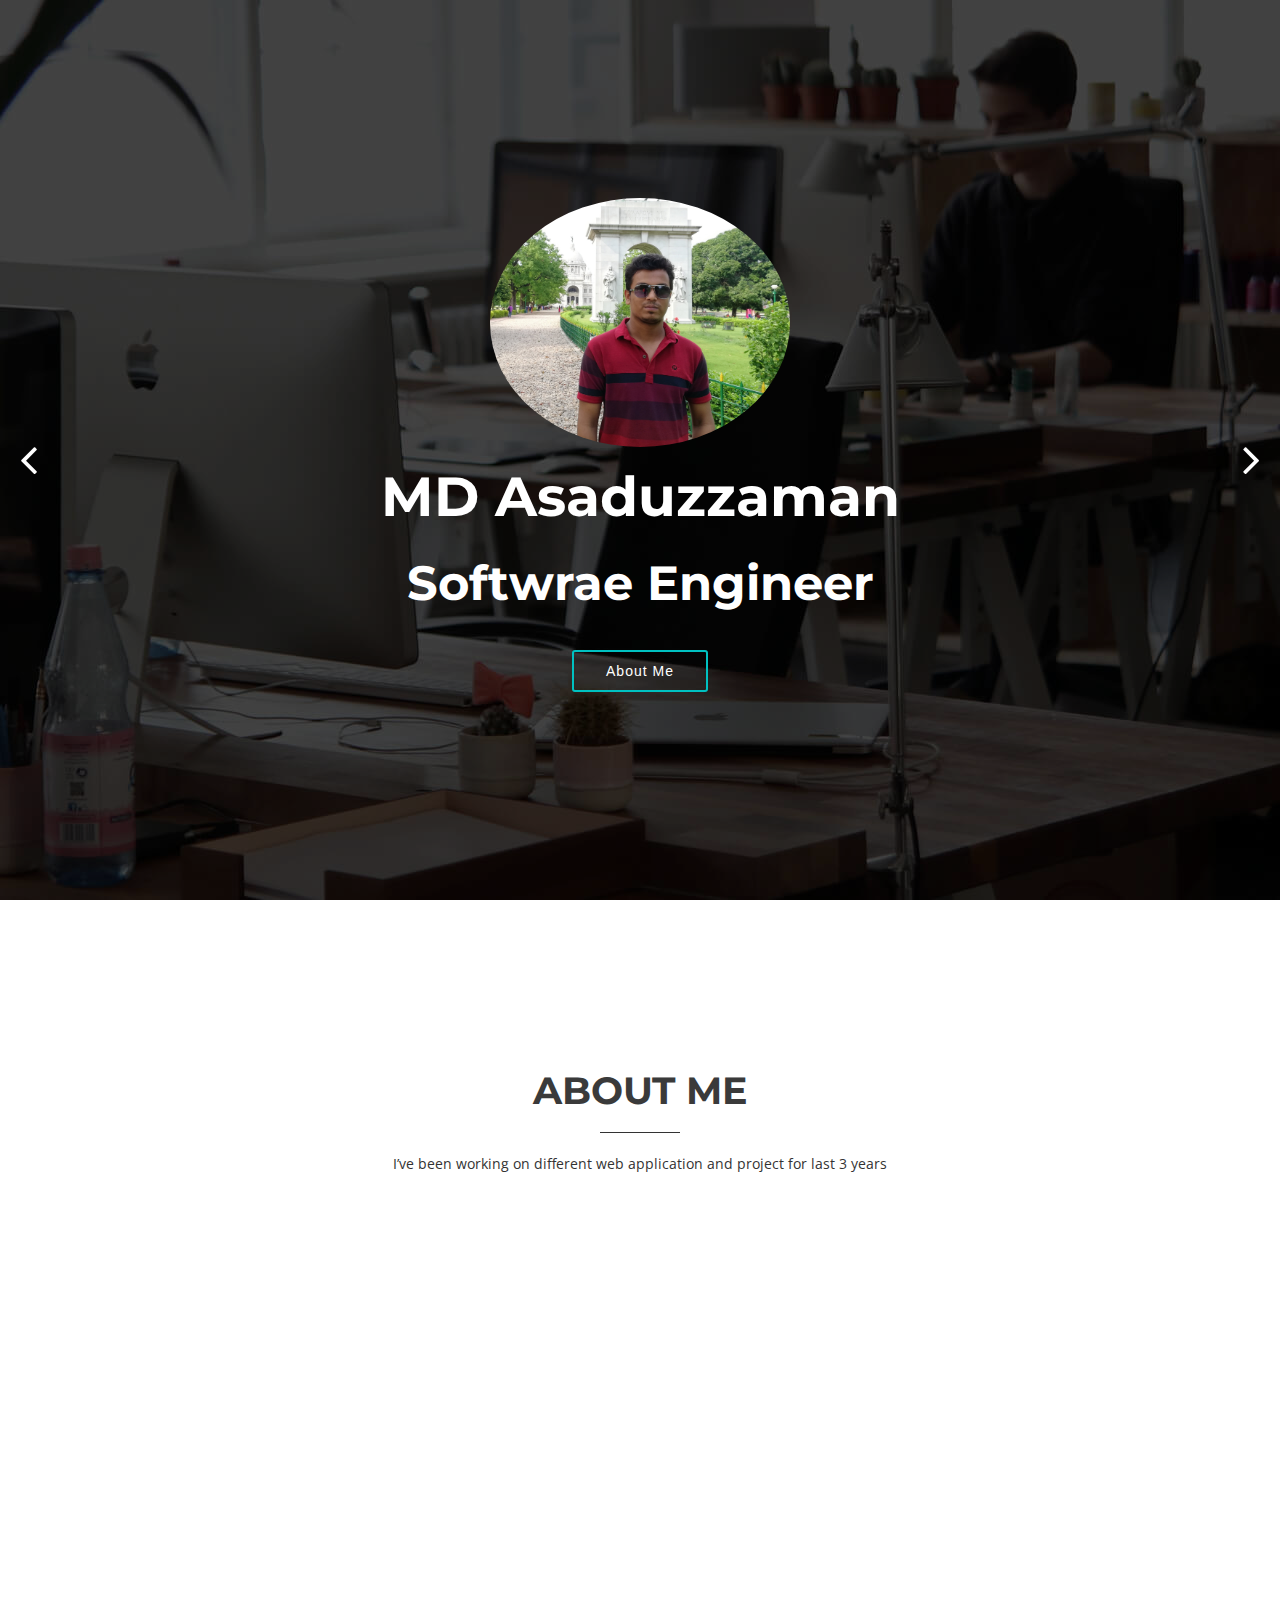
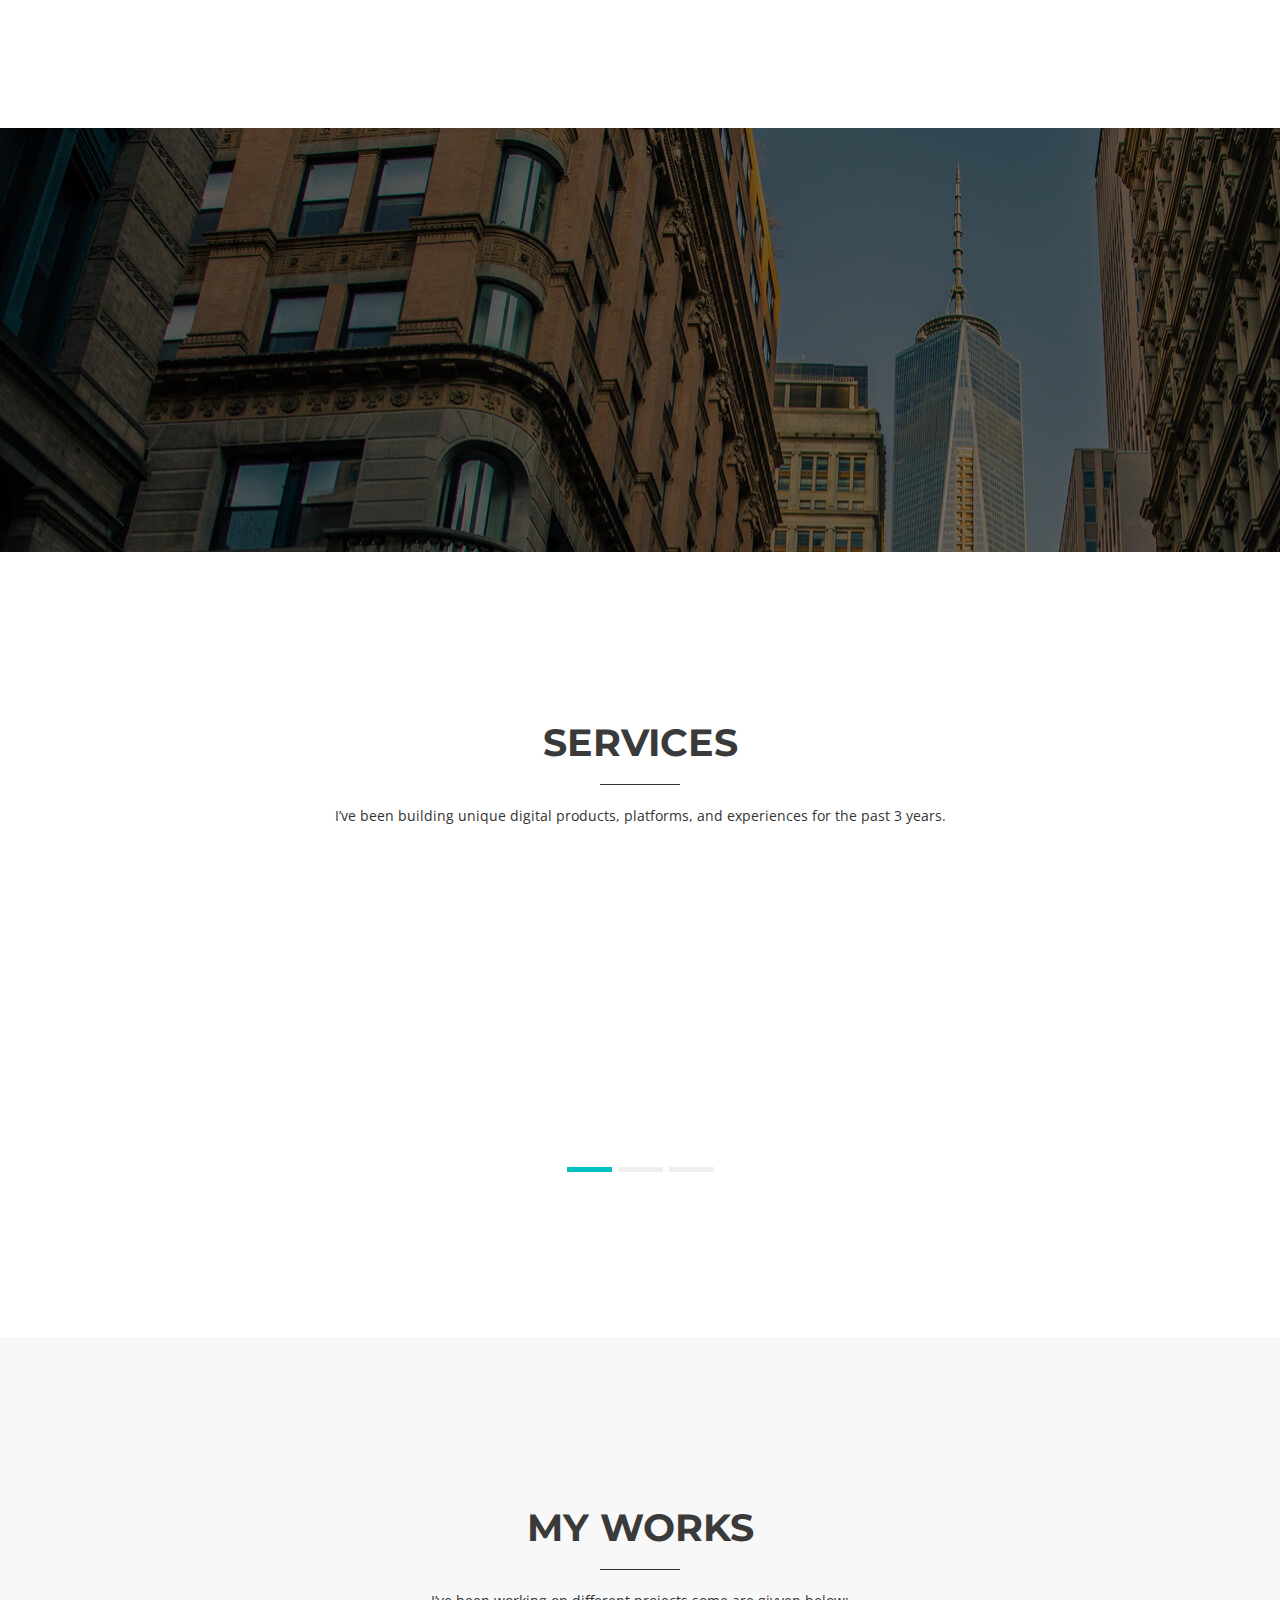
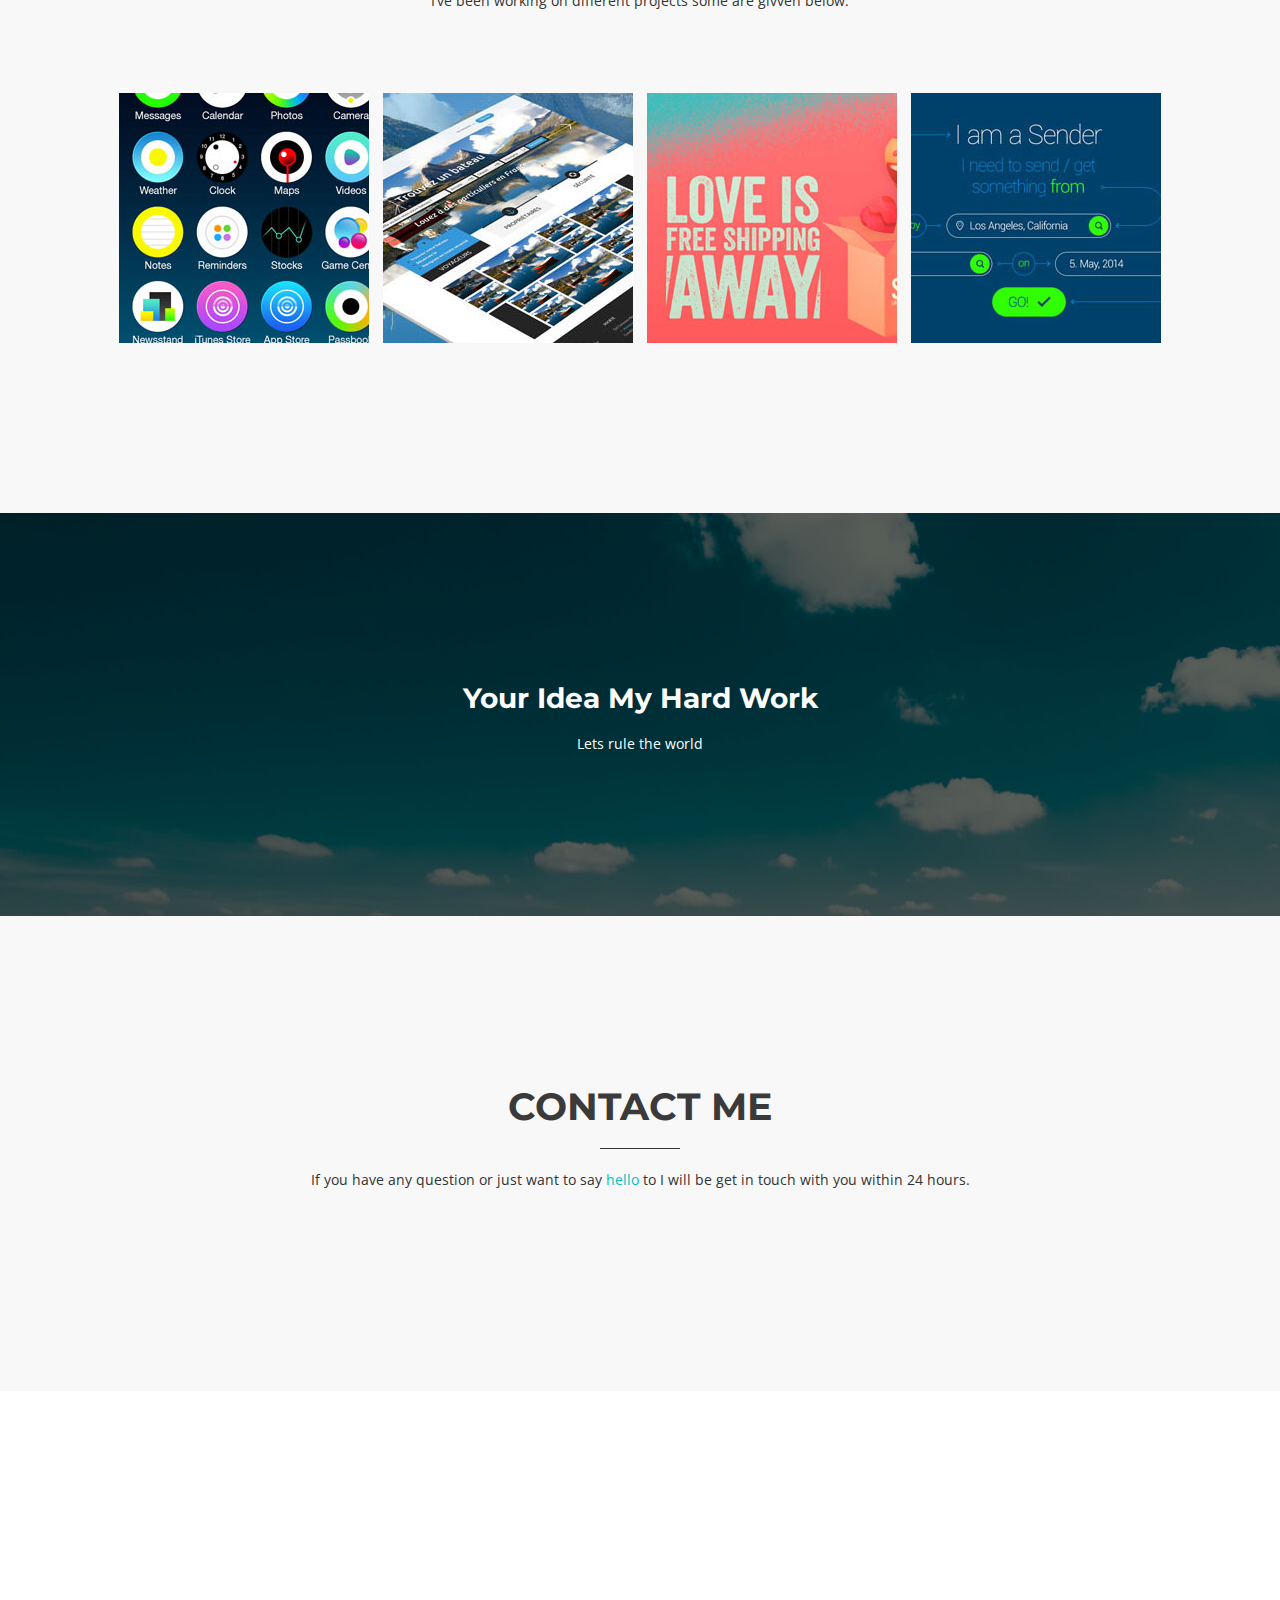
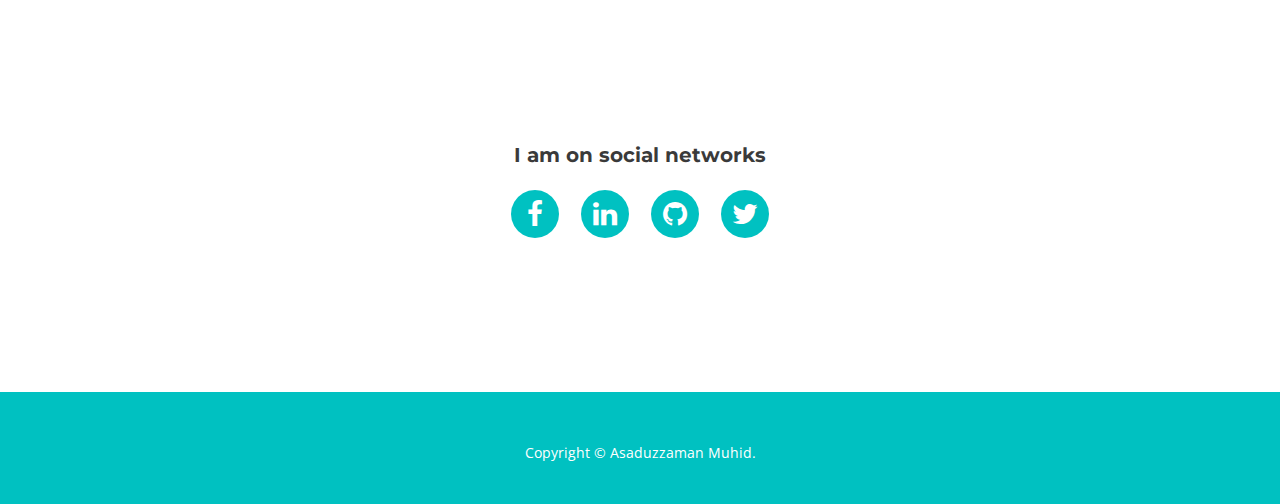
==== index.html @ 84781cb1 "portfolio design update" ====
<!DOCTYPE html>
<html>

<head>
  <title>MD Asaduzzaman</title>
  <meta charset="utf-8" />
  <meta content="width=device-width, initial-scale=1, maximum-scale=1, user-scalable=no" name="viewport">
  <!-- css -->
  <link href="https://fonts.googleapis.com/css?family=Montserrat:400,700|Open+Sans:400,300,700,800" rel="stylesheet" media="screen">

  <link href="css/bootstrap.min.css" rel="stylesheet" media="screen">
  <link href="css/style.css" rel="stylesheet" media="screen">
  <link href="color/default.css" rel="stylesheet" media="screen">

  <!-- =======================================================
    Theme Name: Alstar
    Theme URL: https://bootstrapmade.com/alstar-free-parallax-bootstrap-template/
    Author: BootstrapMade.com
    Author URL: https://bootstrapmade.com
  ======================================================= -->
</head>

<body>

  <!-- Navigation -->
  <nav class="navbar navbar-default" role="navigation">
    <div class="container">
      <div class="navbar-header">
        <button type="button" class="navbar-toggle" data-toggle="collapse" data-target=".navbar-ex1-collapse">
          <span class="sr-only">Toggle nav</span>
          <span class="icon-bar"></span>
          <span class="icon-bar"></span>
          <span class="icon-bar"></span>
        </button>

        <!-- Logo text or image -->
        <a class="navbar-brand" href="index.html">MD Asaduzzaman</a>

      </div>
      <div class="navigation collapse navbar-collapse navbar-ex1-collapse">
        <ul class="nav navbar-nav">
          <li class="current"><a href="#intro">Home</a></li>
          <li><a href="#about">About</a></li>
          <li><a href="#services">Service</a></li>
          <li><a href="#portfolio">Works</a></li>
          <li><a href="#contact">Contact</a></li>
        </ul>
      </div>
    </div>
  </nav>

  <!-- intro area -->
  <section id="intro">
    <div class="intro-container">
      <div id="introCarousel" class="carousel slide carousel-fade" data-ride="carousel">

        <div class="carousel-inner" role="listbox">

          <!-- Slide 1 -->
          <div class="item active">
            <div class="carousel-background"><img src="img/intro/1.jpg" alt=""></div>
            <div class="carousel-container">
              <div class="carousel-content">
                <img src="img/asaduzzaman.jpg" class="img-responsive" alt="img" />
                <h1 class="animated pulse">MD Asaduzzaman</h1>
                <h2 class="animated fadeInDown">Softwrae Engineer </h2>
               <a href="#about" class="btn-get-started animated fadeInUp">About Me</a>
              </div>
            </div>
          </div>
          
          <!-- Slide 2 -->
          <div class="item">
            <div class="carousel-background"><img src="img/intro/2.jpg" alt=""></div>
            <div class="carousel-container">
              <div class="carousel-content">
                <img src="img/asaduzzaman.jpg" class="img-responsive" alt="img" />
                <h1 class="animated pulse">MD Asaduzzaman</h1>
                <h2 class="animated fadeInDown">Web Developer </h2>
               <a href="#about" class="btn-get-started animated fadeInUp">About Me</a>
              </div>
            </div>
          </div>

          <!-- Slide 3 -->
          <div class="item">
            <div class="carousel-background"><img src="img/intro/3.jpg" alt=""></div>
            <div class="carousel-container">
              <div class="carousel-content">
                <img src="img/asaduzzaman.jpg" class="img-responsive" alt="img" /> 
                <h1 class="animated pulse">MD Asaduzzaman</h1>
                <h2 class="animated fadeInDown">IT Support Engineer</h2>
               <a href="#about" class="btn-get-started animated fadeInUp">About Me</a>
              </div>
            </div>
          </div>

        </div>

        <a class="carousel-control-prev" href="#introCarousel" role="button" data-slide="prev">
          <span class="carousel-control-prev-icon fa fa-angle-left" aria-hidden="true"></span>
          <span class="sr-only">Previous</span>
        </a>

        <a class="carousel-control-next" href="#introCarousel" role="button" data-slide="next">
          <span class="carousel-control-next-icon fa fa-angle-right" aria-hidden="true"></span>
          <span class="sr-only">Next</span>
        </a>

      </div>
    </div>
  </section><!-- #intro -->

  <!-- About -->
  <section id="about" class="home-section bg-white">
    <div class="container">
      <div class="row">
        <div class="col-md-offset-2 col-md-8">
          <div class="section-heading">
            <h2>About Me</h2>
            <div class="heading-line"></div>
            <p>I’ve been working on different web application and project for last 3 years</p>
          </div>
        </div>
      </div>
      <div class="row wow fadeInUp">
        <div class="col-md-6 about-img">
          <img src="img/about-img.jpg" alt="">
        </div>

        <div class="col-md-6 content">
          <h2>Md Asaduzzaman</h2>
          <!-- <h3>Excepteur sint occaecat cupidatat non proident, sunt in culpa qui officia deserunt mollit anim id est
            laborum.</h3> -->
          <p>
            I've been working as a Software Engineer at Instalogic bd Ltd Dates Employed Jun 2018 – Dec 2019 Employment Duration 1 yrs 6 mos Perform as 
            a team member in full software development life cycle, planning, database design and implementation. I have been working as a software engineer 
            at trenzasoft Jan 2020 – Apr 2020 Employment Duration 4 mos Perform UI integration, fixed multiple 
            browser compatibility issues. Implement functional specification as client specification, resolve bugs and make modification. About Front-End 
            Developer with a shared love for both code and aesthetics. I've been working in PHP and JavaScript since 2018 and specialize in building 
            responsive sites. Skills: Sass, CSS3, HTML5, Gulp, PHP, JavaScript, Vue.JS, front-end, theming, Laravel, Lumen, FlightPHP, Git, Slack, Trello, 
            Python, AWS .
          </p>
        </div>
      </div>
    </div>
  </section>

  <!-- Parallax 1 -->
  <section id="parallax1" class="home-section parallax" data-stellar-background-ratio="0.5">
    <div class="container">
      <div class="row">
        <div class="col-md-12">
          <div class="color-light">
            <h2 class="wow bounceInDown" data-wow-delay="0.5s">Details are the key for perfection</h2>
            <p class="lead wow bounceInUp" data-wow-delay="1s">I mix all detailed things together</p>
          </div>
        </div>
      </div>
    </div>
  </section>

  <!-- Services -->
  <section id="services" class="home-section bg-white">
    <div class="container">
      <div class="row">
        <div class="col-md-offset-2 col-md-8">
          <div class="section-heading">
            <h2>Services</h2>
            <div class="heading-line"></div>
            <p>I’ve been building unique digital products, platforms, and experiences for the past 3 years.</p>
          </div>
        </div>
      </div>
      <div class="row">
        <div class="col-md-12">
          <div id="carousel-service" class="service carousel slide">

            <!-- slides -->
            <div class="carousel-inner">
              <div class="item active">
                <div class="row">
                  <div class="col-sm-12 col-md-offset-1 col-md-6">
                    <div class="wow bounceInLeft">
                      <h4>Website Design</h4>
                      <p>Lorem ipsum dolor sit amet, consectetur adipisicing elit, sed do eiusmod tempor incididunt ut
                        labore et dolore magna.</p>
                    </div>
                  </div>
                  <div class="col-sm-12 col-md-5">
                    <div class="screenshot wow bounceInRight">
                      <img src="img/screenshots/1.png" class="img-responsive" alt="" />
                    </div>
                  </div>
                </div>
              </div>
              <div class="item">
                <div class="row">
                  <div class="col-sm-12 col-md-offset-1 col-md-6">
                    <div class="wow bounceInLeft">
                      <h4>Web & Mobile  Apps</h4>
                      <p>Lorem ipsum dolor sit amet, consectetur adipisicing elit, sed do eiusmod tempor incididunt ut
                        labore et dolore magna.</p>
                    </div>
                  </div>
                  <div class="col-sm-12 col-md-5">
                    <div class="screenshot wow bounceInRight">
                      <img src="img/screenshots/2.png" class="img-responsive" alt="" />
                    </div>
                  </div>
                </div>
              </div>
              <div class="item">
                <div class="row">
                  <div class="col-sm-12 col-md-offset-1 col-md-6">
                    <div class="wow bounceInLeft">
                      <h4>IT Support</h4>
                      <p>Lorem ipsum dolor sit amet, consectetur adipisicing elit, sed do eiusmod tempor incididunt ut
                        labore et dolore magna.</p>
                    </div>
                  </div>
                  <div class="col-sm-12 col-md-5">
                    <div class="screenshot wow bounceInRight">
                      <img src="img/screenshots/3.png" class="img-responsive" alt="" />
                    </div>
                  </div>
                </div>
              </div>
            </div>

            <!-- Indicators -->
            <ol class="carousel-indicators">
              <li data-target="#carousel-service" data-slide-to="0" class="active"></li>
              <li data-target="#carousel-service" data-slide-to="1"></li>
              <li data-target="#carousel-service" data-slide-to="2"></li>
            </ol>
          </div>
        </div>
      </div>
    </div>
  </section>

  <!-- Works -->
  <section id="portfolio" class="home-section bg-gray">
    <div class="container">
      <div class="row">
        <div class="col-md-offset-2 col-md-8">
          <div class="section-heading">
            <h2>My Works</h2>
            <div class="heading-line"></div>
            <p>I’ve been working on different projects some are givven below:</p>
          </div>
        </div>
      </div>
      <div class="row">
        <div class="col-lg-12">

          <ul id="og-grid" class="og-grid">
            <li>
              <a href="#" data-largesrc="img/works/1.jpg" data-title="Portfolio title" data-description="Duo te dico volutpat, unum elit oblique per id. Ne duo mollis sapientem intellegebat. Per at augue vidisse percipit, pri vocibus assueverit interesset ut, no dolore luptatum incorrupte nec. In mentitum forensibus nec, nibh eripuit ut pri, tale illud voluptatum ut sea. Sed oratio repudiare ei, cum an magna labitur, eu atqui augue mei. Pri consul detracto eu, solet nusquam accusam ex vim, an movet interesset necessitatibus mea.">
                <img src="img/works/thumbs/1.jpg" alt="" />
              </a>
            </li>
            <li>
              <a href="#" data-largesrc="img/works/2.jpg" data-title="Portfolio title" data-description="Mea an eros periculis dignissim, quo mollis nostrum elaboraret et. Id quem perfecto mel, no etiam perfecto qui. No nisl legere recusabo nam, ius an tale pericula evertitur, dicat phaedrum qui in. Usu numquam legendos in, voluptaria sadipscing ut vel. Eu eum mandamus volutpat gubergren, eos ad detracto nominati, ne eum idque elitr aliquam.">
                <img src="img/works/thumbs/2.jpg" alt="" />
              </a>
            </li>
            <li>
              <a href="#" data-largesrc="img/works/3.jpg" data-title="Portfolio title" data-description="Vim ad persecuti appellantur. Eam ignota deterruisset eu, in omnis fierent convenire sed. Ne nulla veritus vel, liber euripidis in eos. Postea comprehensam vis in, detracto deseruisse mei ea. Ex sadipscing deterruisset concludaturque quo.">
                <img src="img/works/thumbs/3.jpg" alt="img01" />
              </a>
            </li>
            <li>
              <a href="#" data-largesrc="img/works/4.jpg" data-title="Portfolio title" data-description="In mentitum forensibus nec, nibh eripuit ut pri, tale illud voluptatum ut sea. Sed oratio repudiare ei, cum an magna labitur, eu atqui augue mei. Pri consul detracto eu, solet nusquam accusam ex vim, an movet interesset necessitatibus mea.">
                <img src="img/works/thumbs/4.jpg" alt="img01" />
              </a>
            </li>
          </ul>

        </div>
      </div>
    </div>
  </section>

  <!-- Parallax 2 -->
  <section id="parallax2" class="home-section parallax" data-stellar-background-ratio="0.5">
    <div class="container">
      <div class="row">
        <div class="col-md-12">
          <h3>Your Idea My Hard Work</h3>
          <p>Lets rule the world</p>
        </div>
      </div>
    </div>
  </section>

  <!-- Contact -->
  <section id="contact" class="home-section bg-gray">
    <div class="container">
      <div class="row">
        <div class="col-md-offset-2 col-md-8">
          <div class="section-heading">
            <h2>Contact Me</h2>
            <div class="heading-line"></div>
            <p>If you have any question or just want to say <a href="mailto:asaduzzaman.muhid@gmail.com"> hello </a> to  I will be get in touch with you within 24 hours. </p>
          </div>
        </div>
      </div>

    </div>
  </section>

  <!-- Bottom widget -->
  <section id="bottom-widget" class="home-section bg-white">
    <div class="container">
      <div class="row">
        <div class="col-md-4">
          <div class="contact-widget wow bounceInLeft">
            <i class="fa fa-map-marker fa-4x"></i>
            <h5>Location</h5>
            <p>
              Dhaka,<br />Bangladesh
            </p>
          </div>
        </div>
        <div class="col-md-4">
          <div class="contact-widget wow bounceInUp">
            <i class="fa fa-phone fa-4x"></i>
            <h5>Call</h5>
            <p>
              <a href="tel:+8801763228277">+880 1763 228277</a><br> <a href="tel:+8801676228277">+880 1676 228277</a>

            </p>
          </div>
        </div>
        <div class="col-md-4">
          <div class="contact-widget wow bounceInRight">
            <i class="fa fa-envelope fa-4x"></i>
            <h5>Email us</h5>
            <p>
              <a href="mailto:asaduzzaman.muhid@gmail.com">asaduzzaman.muhid@gmail.com</a> <br /><a href="mailto:iosouptech@gmail.com">iosouptech@gmail.com</a> 
            </p>
          </div>
        </div>
      </div>
      <div class="row mar-top30">
        <div class="col-md-12">
          <h5>I am on social networks</h5>
          <ul class="social-network">
            <li><a href="https://www.facebook.com/asaduzzaman.muhid" target="_blank">
                <span class="fa-stack fa-2x">
                  <i class="fa fa-circle fa-stack-2x"></i>
                  <i class="fa fa-facebook fa-stack-1x fa-inverse"></i>
                </span></a>
            </li>
            <li><a href="https://www.linkedin.com/in/md-asaduzzamanewu/" target="_blank">
                <span class="fa-stack fa-2x">
                  <i class="fa fa-circle fa-stack-2x"></i>
                  <i class="fa fa-linkedin fa-stack-1x fa-inverse"></i>
                </span></a>
            </li>
            <li><a href="https://github.com/Md-Asaduzzaman-Muhid" target="_blank">
                <span class="fa-stack fa-2x">
                  <i class="fa fa-circle fa-stack-2x"></i>
                  <i class="fa fa-github fa-stack-1x fa-inverse"></i>
                </span></a>
            </li>
            <li><a href="https://twitter.com/asaduzz47300063" target="_blank">
                <span class="fa-stack fa-2x">
                  <i class="fa fa-circle fa-stack-2x"></i>
                  <i class="fa fa-twitter fa-stack-1x fa-inverse"></i>
                </span></a>
            </li>
          </ul>
        </div>
      </div>
    </div>
  </section>

  <!-- Footer -->
  <footer>
    <div class="container">
      <div class="row">
        <div class="col-md-12">
          <p>Copyright &copy; Asaduzzaman Muhid.</p>
          
        </div>
      </div>
    </div>
  </footer>

  <a href="#" class="back-to-top"><i class="fa fa-chevron-up"></i></a>

  <!-- js -->
  <script src="js/jquery.js"></script>
  <script src="js/bootstrap.min.js"></script>
  <script src="js/wow.min.js"></script>
  <script src="js/jquery.scrollTo.min.js"></script>
  <script src="js/jquery.nav.js"></script>
  <script src="js/modernizr.custom.js"></script>
  <script src="js/grid.js"></script>
  <script src="js/stellar.js"></script>
  <!-- Contact Form JavaScript File -->
  <script src="contactform/contactform.js"></script>

  <!-- Template Custom Javascript File -->
  <script src="js/custom.js"></script>

</body>

</html>
---- css/style.css ----
/*
  Theme Name: Alstar
  Theme URL: https://bootstrapmade.com/alstar-free-parallax-bootstrap-template/
  Author: BootstrapMade.com
  Author URL: https://bootstrapmade.com
*/

/* ================================
Imports
================================= */
@import url('font-awesome.min.css');
@import url('simpletextrotator.css');
@import url('overwrite.css');
@import url('animate.css');

/* ================================
General
================================= */

body{
	text-align: center;
	font-family: 'Open Sans', sans-serif;
	font-size: 14px;
	line-height: 1.6em;
}

h1 {
	font-size: 36px;
}
h2 {
	font-size: 32px;
}
h3 {
	font-size: 28px;
}
h4 {
	font-size: 24px;
}
h5 {
	font-size: 20px;
}
h6 {
	font-size: 18px;
}

h1,h2,h3,h4,h5,h6,.h1,.h2,.h3,.h4,.h5,.h6{
	color: #3a3a3a;
	font-weight: 700;
	margin-bottom: 20px;
	font-family: 'Montserrat', sans-serif;
}


.lead{
	font-weight: 400;
}

button {
	display: inline-block;
	margin-bottom: 0;
	margin-bottom: 10px;
	padding: 6px 12px;
	border: 1px solid transparent;
	vertical-align: middle;
	text-align: center;
	white-space: nowrap;
	font-weight: normal;
	font-size: 14px;
	line-height: 1.428571429;
	cursor: pointer;
	-webkit-user-select: none;
	-moz-user-select: none;
	-ms-user-select: none;
	-o-user-select: none;
	user-select: none;
}
button.navbar-toggle {
	background: #2b2b2b;
	border: none;
	color: #fff;
}

.btn-theme,.btn-theme:hover,.btn-theme:focus{
	color: #fff;
}
.btn-theme:hover{
	background: transparent !important;
	border-color: #999;
	color: #999;
}


/* ================================
margin, padding
================================= */
.mar-top0 {
	margin-top: 0;
}
.mar-top10 {
	margin-top: 10px;
}
.mar-top20 {
	margin-top: 20px;
}
.mar-top30 {
	margin-top: 30px;
}
.mar-top40 {
	margin-top: 40px;
}


/* Back to top button */
.back-to-top {
  position: fixed;
  display: none;
  padding: 6px 12px 9px 12px;
  font-size: 16px;
  border-radius: 2px;
  right: 15px;
  bottom: 15px;
  transition: background 0.5s;
  z-index:1000;
}

@media (max-width: 768px) {
  .back-to-top {
    bottom: 15px;
  }
}

.back-to-top:focus {
  outline: none;
}

/* ================================
Navbar
================================= */

nav.navbar{
	position: fixed;
	top: -72px;
	margin-bottom: 0px;
	padding: 10px 0px 10px 0px;
	width: 100%;
	border-radius: 0px;
	transition: all 0.2s;
}

.navbar-nav{
	float: right;
}

nav.navbar.fixed-to-top{
	top: 0px;
}

.navbar-default{
	border: none;
	border-bottom: none;
	opacity: 1;
	display: none;
	z-index: 9999;
}

.navbar-default .navbar-nav>li>a {
	color: #fff;
	font-weight: 700;
	text-transform: uppercase;
}

.navbar-default .navbar-nav>li>a:hover, .navbar-default .navbar-nav>li>a:focus{
	color: #3A3A3A;
	cursor: pointer;
	-webkit-transition: all 300ms ease-in-out;
	-moz-transition: all 300ms ease-in-out;
	-ms-transition: all 300ms ease-in-out;
	-o-transition: all 300ms ease-in-out;
	transition: all 300ms ease-in-out;
	outline: 0;
}

/* brand / logo */
.navbar-default .navbar-brand{
	color: #fff;
	text-transform: uppercase;
	font-weight: 700;
	font-size: 2em;
}

/* ================================
Home sections
================================= */

.home-section {
	width: 100%;
	padding: 150px 0px 150px 0px;
}
.carousel-content img{
	max-width: 300px;
	border-radius: 50%;
	margin: 0 auto;
}

/* --- heading --- */
.section-heading {
	margin-bottom: 50px;
}

.section-heading h2 {
	font-size: 38px;
	text-transform: uppercase;
}

.section-heading .heading-line {
	margin:0 auto;
	display: block;
	height: 1px;
	width: 80px;
	background: #333;
	margin-top: 10px;
	margin-bottom: 20px;
}


/* --- section bg var --- */

.bg-white {
	background: #fff;
}

.bg-gray {
	background: #f8f8f8;
}

.bg-dark {
	background: #575757;
}


/* --- section content general color --- */

.color-light h1,.color-light h2,.color-light h3,.color-light h4,.color-light h5,.color-light h6 {
	color: #fff;
}


.color-light p {
	color: #eee;
}


/* ==========================
Parallax
============================= */

#parallax1{
	background-image: url(../img/parallax/1.jpg);
}
#parallax2{
	background-image: url(../img/parallax/2.jpg);
}


/* ================================
Intro
================================= */

#intro {
  width: 100%;
  height: 100vh;
  background-color: rgba(0, 0, 0, 0.3);
}

#intro .item {
  width: 100%;
  height: 100vh;
  background-size: cover;
  background-position: center;
  background-repeat: no-repeat;
}

#intro .item::before {
  content: '';
  background-color: rgba(0, 0, 0, 0.3);
  position: absolute;
  height: 100%;
  width: 100%;
  top: 0;
  right: 0;
  left: 0;
  bottom: 0;
}

#intro .carousel-container {
  display: -webkit-box;
  display: -webkit-flex;
  display: -ms-flexbox;
  display: flex;
  -webkit-box-pack: center;
  -webkit-justify-content: center;
  -ms-flex-pack: center;
  justify-content: center;
  -webkit-box-align: center;
  -webkit-align-items: center;
  -ms-flex-align: center;
  align-items: center;
  position: absolute;
  bottom: 0;
  top: 0;
  left: 0;
  right: 0;
}

#intro .carousel-content {
  text-align: center;
}
#intro h1 {
	color: #fff;
	margin-bottom: 30px;
	font-size: 55px;
	font-weight: 700;
}

#intro h2 {
  color: #fff;
  margin-bottom: 30px;
  font-size: 48px;
  font-weight: 700;
}

#intro p {
  width: 70%;
  -webkit-animation-delay: 0.4s;
  animation-delay: 0.4s;
  margin: 0 auto 30px auto;
  color: #fff;
}
.home-section.parallax p{
	color: #fff;
}
.home-section.parallax h3{
	color: #fff;
}
@media (max-width: 768px ) {
  #intro h2 {
    font-size: 36px;
  }
}

#intro .carousel-inner .item {
  transition-property: opacity;
  background-position: center top;
}

#intro .carousel-inner .item,
#intro .carousel-inner .active.left,
#intro .carousel-inner .active.right {
  opacity: 0;
}

#intro .carousel-inner .active,
#intro .carousel-inner .next.left,
#intro .carousel-inner .prev.right {
  opacity: 1;
  transition: 0.9s;
}

#intro .carousel-inner .next,
#intro .carousel-inner .prev,
#intro .carousel-inner .active.left,
#intro .carousel-inner .active.right {
  left: 0;
  -webkit-transform: translate3d(0, 0, 0);
  transform: translate3d(0, 0, 0);
}

#intro .carousel-control-prev,
#intro .carousel-control-next {
  color: #fff;
  position: absolute;
  top: calc(50% - 15px);
}

#intro .carousel-control-prev {
  left: 20px;
}

#intro .carousel-control-next {
  right: 20px;
}

#intro .carousel-control-next-icon,
#intro .carousel-control-prev-icon {
  background: none;
  font-size: 48px;
  line-height: 1;
}

#intro .carousel-indicators {
  cursor: pointer;
}

#intro .btn-get-started {
  font-family: "Raleway", sans-serif;
  font-weight: 500;
  font-size: 14px;
  letter-spacing: 1px;
  display: inline-block;
  padding: 12px 32px;
  border-radius: 3px;
  transition: 0.5s;
  line-height: 1;
  margin: 10px;
  color: #fff;
  -webkit-animation-delay: 0.8s;
  animation-delay: 0.8s;
  border: 2px solid #00c1c1;
}

#intro .btn-get-started:hover {
  background: #00c1c1;
  color: #fff;
  text-decoration: none;
}

/* ================================
About
================================= */

#about .about-img {
  height: 350px;
  overflow: hidden;
}

#about .about-img img {
  margin-left: -15px;
  max-width: 100%;
}

@media (max-width: 768px) {
  #about .about-img {
    height: auto;
  }
  #about .about-img img {
    margin-left: 0;
    padding-bottom: 30px;
  }
}

#about .content h2 {
  color: #333;
  font-weight: 300;
  font-size: 24px;
  text-align: left;
}

#about .content h3 {
  color: #777;
  font-weight: 300;
  font-size: 18px;
  line-height: 26px;
  font-style: italic;
  text-align: left;
}

#about .content p {
  line-height: 26px;
  text-align: left;
}

#about .content p:last-child {
  margin-bottom: 0;
}

/* ================================
Team
================================= */
.box-team img {
	margin-bottom: 30px;
}



/* ================================
Services
================================= */
.service.carousel h4,.service.carousel p {
	text-align: left;
}


.service .carousel-control{
	background: none;
}

.service .screenshot{
	overflow: hidden;
	overflow: hidden;
	margin-right: auto;
	margin-left: auto;
}

.service .screenshot img{
	margin-right: auto;
	margin-left: auto;
	padding-left: 4px;
	width: 400px;
}

.service .carousel-indicators {
	position: relative;
	bottom: 0;
	left: 0;
	margin-top: 0px;
	margin-bottom: 0px;
	margin-left: 0px;
	padding: 5px;
	padding-bottom: 8px;
	width: 100%;
	background: #ffffff;
}

.service .carousel-indicators .active {
	width: 45px;
	height: 5px;
	border: none;
	border-radius: 0px;
}

.service .carousel-indicators li {
	display: inline-block;
	margin: 1px;
	width: 45px;
	height: 5px;
	border: none;
	border-radius: 0px;
	background: #eeeeee;
	text-indent: -999px;
	cursor: pointer;
}


/* ================================
Works
================================= */
.og-grid {
	list-style: none;
	padding: 20px 0;
	margin: 0 auto;
	text-align: center;
	width: 100%;
}

.og-grid li {
	display: inline-block;
	margin: 10px 5px 0 5px;
	vertical-align: top;
	height: 250px;
}

.og-grid li > a,
.og-grid li > a img {
	border: none;
	outline: none;
	display: block;
	position: relative;
}

.og-grid li.og-expanded > a::after {
	top: auto;
	border: solid transparent;
	content: " ";
	height: 0;
	width: 0;
	position: absolute;
	pointer-events: none;
	border-bottom-color: none;
	border-width: 15px;
	left: 50%;
	margin: -20px 0 0 -15px;
}

.og-expander {
	position: absolute;
	background: #FFF;
	top: auto;
	left: 0;
	width: 100%;
	margin-top: 10px;
	text-align: left;
	height: 0;
	overflow: hidden;
}

.og-expander-inner {
	padding: 50px 0;
	height: 100%;
}

.og-close {
	position: absolute;
	width: 40px;
	height: 40px;
	top: 20px;
	right: 20px;
	cursor: pointer;
}

.og-close::before,
.og-close::after {
	content: '';
	position: absolute;
	width: 100%;
	top: 50%;
	height: 1px;
	background: #888;
	-webkit-transform: rotate(45deg);
	-moz-transform: rotate(45deg);
	transform: rotate(45deg);
}

.og-close::after {
	-webkit-transform: rotate(-45deg);
	-moz-transform: rotate(-45deg);
	transform: rotate(-45deg);
}

.og-close:hover::before,
.og-close:hover::after {
	background: #333;
}

.og-fullimg,
.og-details {
	width: 50%;
	float: left;
	height: 100%;
	overflow: hidden;
	position: relative;
}

.og-details {
	padding: 0 40px 0 0;
}

.og-fullimg {
	text-align: center;
}

.og-fullimg img {
	display: inline-block;
	max-height: 100%;
	max-width: 100%;
}

.og-details h4 {
	font-weight: 300;
	margin-bottom: 10px;
}

.og-details p {
	font-weight: 300;
	font-size: 16px;
	line-height: 1.6em;
	color: #555;
}

.og-details a {
	font-weight: 700;
	display: inline-block;
	margin: 30px 0 0;
	outline: none;
}


.og-details a:hover {
	border-color: #999;
	color: #999;
}

.og-loading {
	width: 20px;
	height: 20px;
	border-radius: 50%;
	background: #ddd;
	box-shadow: 0 0 1px #ccc, 15px 30px 1px #ccc, -15px 30px 1px #ccc;
	position: absolute;
	top: 50%;
	left: 50%;
	margin: -25px 0 0 -25px;
	-webkit-animation: loader 0.5s infinite ease-in-out both;
	-moz-animation: loader 0.5s infinite ease-in-out both;
	animation: loader 0.5s infinite ease-in-out both;
}

@-webkit-keyframes loader {
	0% { background: #ddd; }
	33% { background: #ccc; box-shadow: 0 0 1px #ccc, 15px 30px 1px #ccc, -15px 30px 1px #ddd; }
	66% { background: #ccc; box-shadow: 0 0 1px #ccc, 15px 30px 1px #ddd, -15px 30px 1px #ccc; }
}

@-moz-keyframes loader {
	0% { background: #ddd; }
	33% { background: #ccc; box-shadow: 0 0 1px #ccc, 15px 30px 1px #ccc, -15px 30px 1px #ddd; }
	66% { background: #ccc; box-shadow: 0 0 1px #ccc, 15px 30px 1px #ddd, -15px 30px 1px #ccc; }
}

@keyframes loader {
	0% { background: #ddd; }
	33% { background: #ccc; box-shadow: 0 0 1px #ccc, 15px 30px 1px #ccc, -15px 30px 1px #ddd; }
	66% { background: #ccc; box-shadow: 0 0 1px #ccc, 15px 30px 1px #ddd, -15px 30px 1px #ccc; }
}

@media screen and (max-width: 830px) {

	.og-expander h3 { font-size: 32px; }
	.og-expander p { font-size: 13px; }
	.og-expander a { font-size: 12px; }

}

@media screen and (max-width: 650px) {

	.og-fullimg { display: none; }
	.og-details { float: none; width: 100%; }

}

/* ================================
Contact
================================= */

.validation {
  color: red;
  display:none;
  margin: 0;
  font-weight:400;
  font-size:13px;
}

#sendmessage {
  color: green;
  border:1px solid green;
  display:none;
  text-align:center;
  padding:15px;
  font-weight:600;
  margin-bottom:15px;
}

#errormessage {
  color: red;
  display:none;
  border:1px solid red;
  text-align:center;
  padding:15px;
  font-weight:600;
  margin-bottom:15px;
}

#sendmessage.show, #errormessage.show, .show {
	display:block;
}

/* ================================
Clients
================================= */
ul.clients {
	list-style: none;
}
ul.clients li {
	display: inline;
}


/* ================================
Bottom widget
================================= */
#bottom-widget {
  overflow: hidden;
}
ul.social-network {
	margin: 0;
	margin-left:0;
	padding-left: 0;
	list-style: none;
}
ul.social-network li {
	display: inline;
	margin: 5px 5px;
}


ul.social-network li a:hover span .fa-circle {
	color: #2b2b2b;
}

ul.social-network li a i{
  transition: 0.3s
}
/* ================================
Footer
================================= */
footer {
	background: #00c1c1;
	color: #fff;
	padding: 50px 0 30px;
}

footer a {
	color: #fff;
}

footer a:hover {
	color: #fff;
	text-decoration: underline;
}

/* ================================
more media queries
================================= */

@media (max-width:768px) {

	header{
		padding-bottom: 50px;
		min-height: 1000px;
		height: 100%;
	}

	.navbar-nav {
		float: left;
		text-align: left;
	}

	.box-team, .box-team img {
		text-align: center;
	}
	.box-team img {
		float: none;
		margin:0 auto;
	}
	.box-team {
		margin-bottom: 30px;
	}

	.og-fullimg { display: none; }
	.og-details { float: none; width: 100%; padding: 0 40px; }

}

@media (max-width:992px) {

	.service.carousel .item h4, .service.carousel .item p{
		text-align: center;
	}

	.service p{
			margin-bottom: 60px;
	}
	.og-expander {
		background: transparent;

	}
	.og-details {
		padding: 0 20px;
	}

}

@media (max-width:480px){

	header .carousel-iphone, .detail .screenshot{
		width: 280px;
	}

	header .carousel, .detail .screenshot img{
		padding-top: 85px;
		width: 245px;
	}

	.service .screenshot img{
		margin-top: -12px;
		padding-top: 0px;
	}

	header{
		padding-top: 30px;
		padding-bottom: 0px;
	}

	header h1{
		font-size: 70px;
	}
}
---- color/default.css ----
a, a:hover {
  color: #00c1c1;
}


/* Back to top button */
.back-to-top {
  background: #00c1c1;
  color: #fff;
}


.back-to-top:focus {
  background: #00c1c1;
  color: #fff;
}

.back-to-top:hover {
  background: #019090;
  color: #fff;
}

.navbar-default {
  background: #00c1c1;
}

.form-control:focus {
  border-color: #00c1c1;
  -webkit-box-shadow: inset 0 1px 1px rgba(0, 0, 0, .075), 0 0 2px #00c1c1;
  box-shadow: inset 0 1px 1px rgba(0, 0, 0, .075), 0 0 2px #00c1c1;
}

.service .carousel-indicators .active {
  background: #00c1c1;
}

.btn-theme {
  background: #00c1c1;
}

.contact-widget i {
  color: #00c1c1;
}
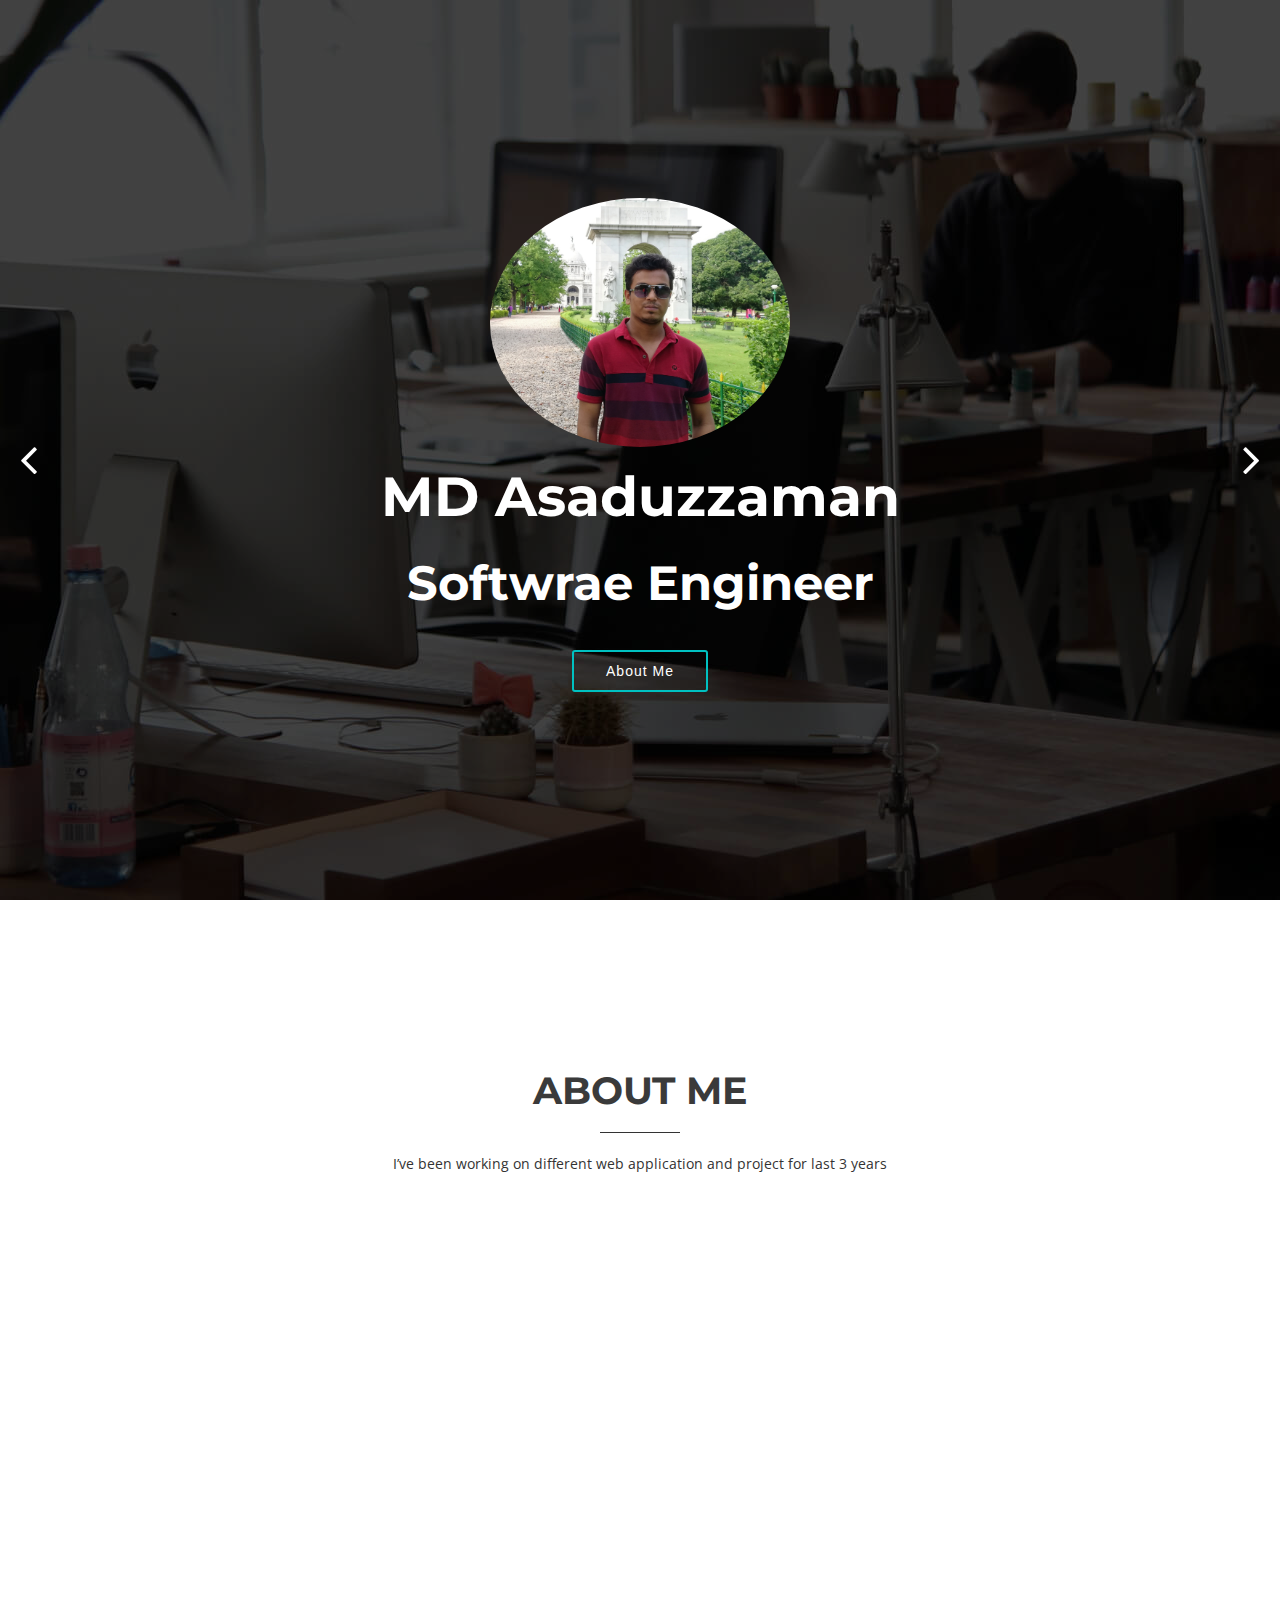
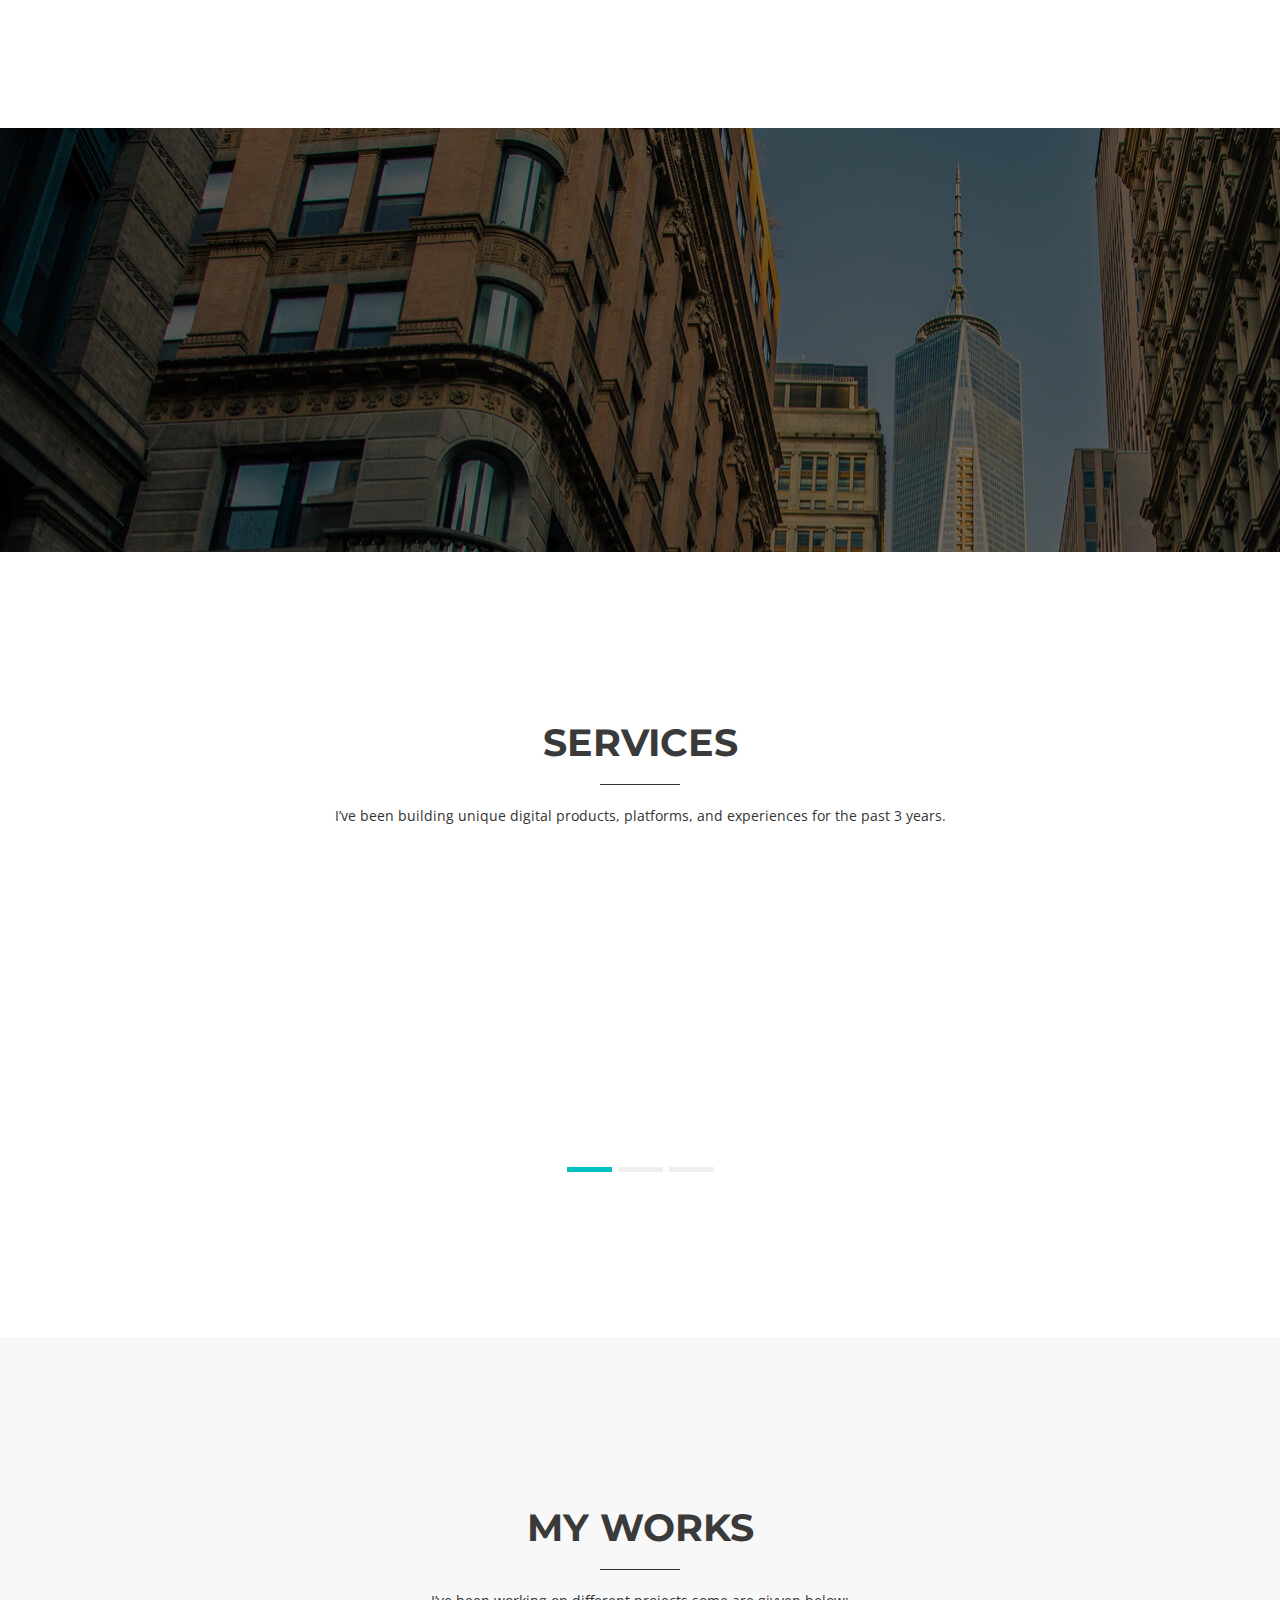
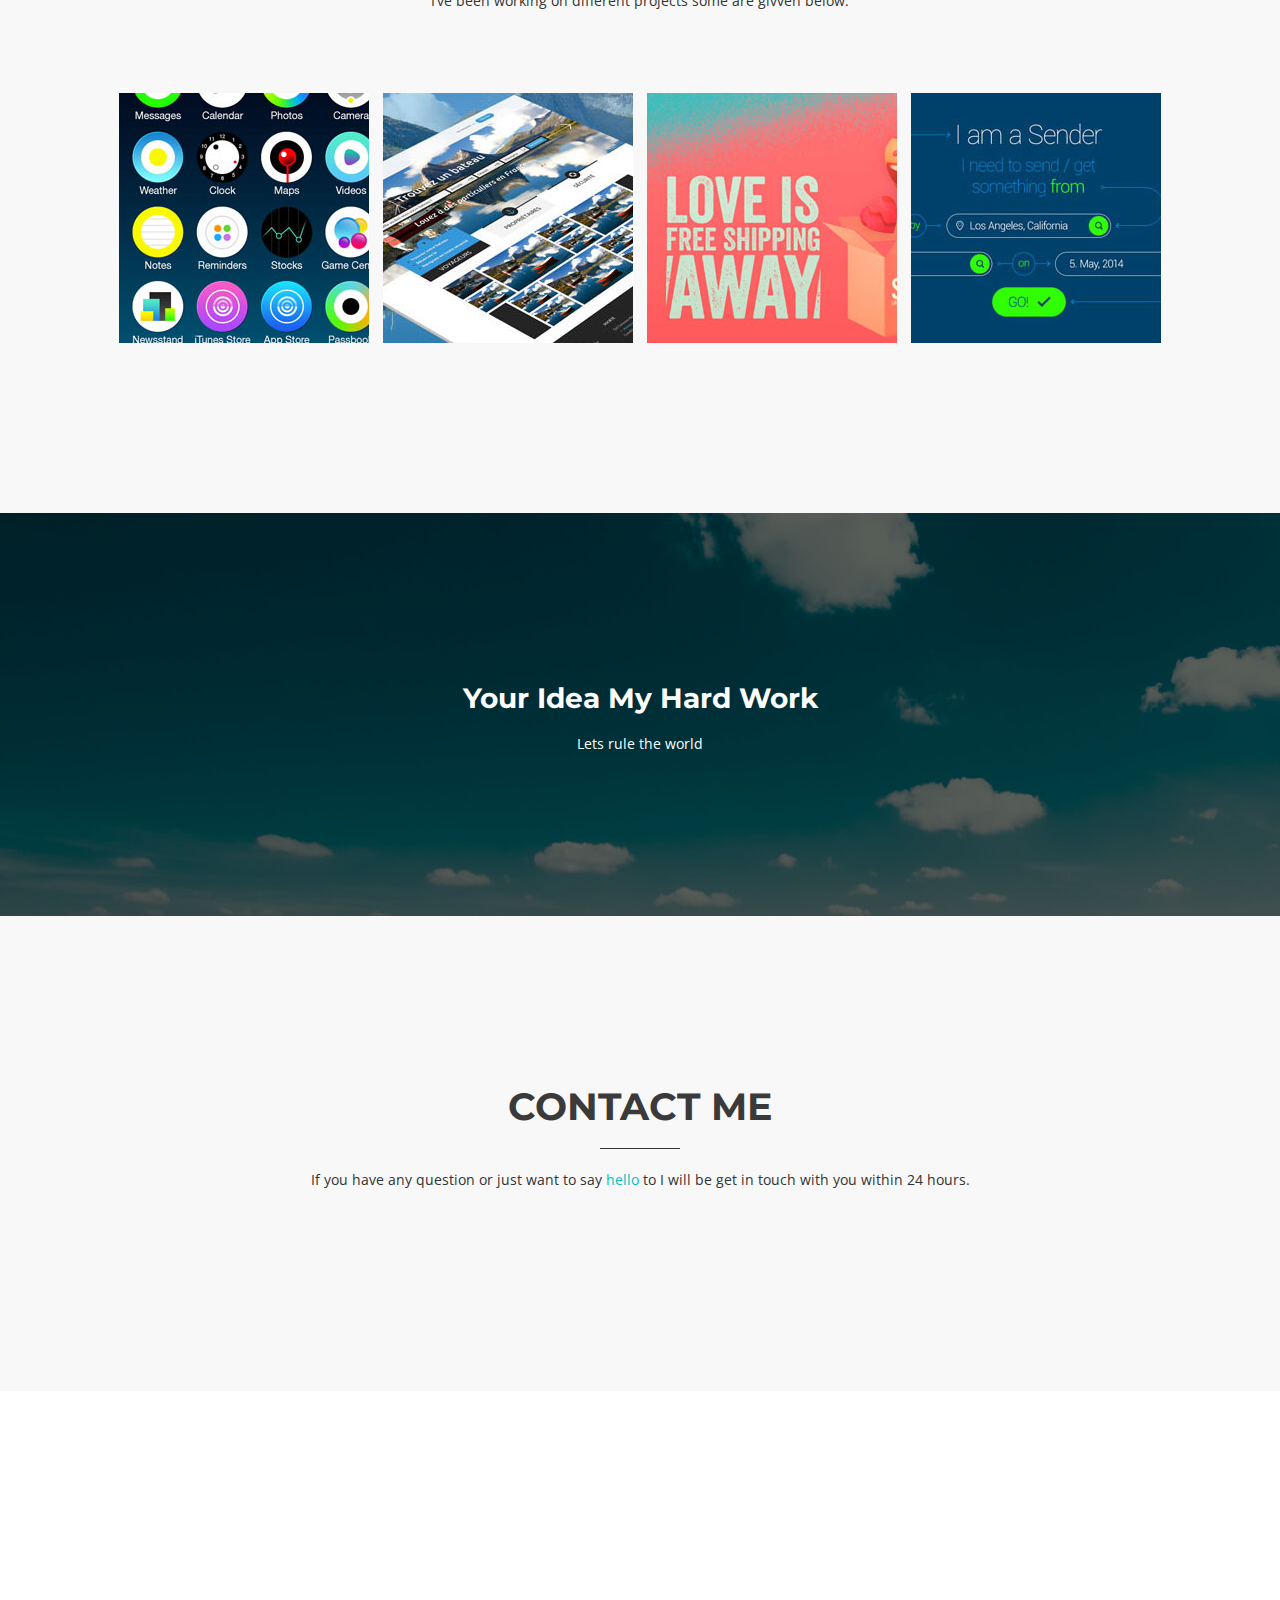
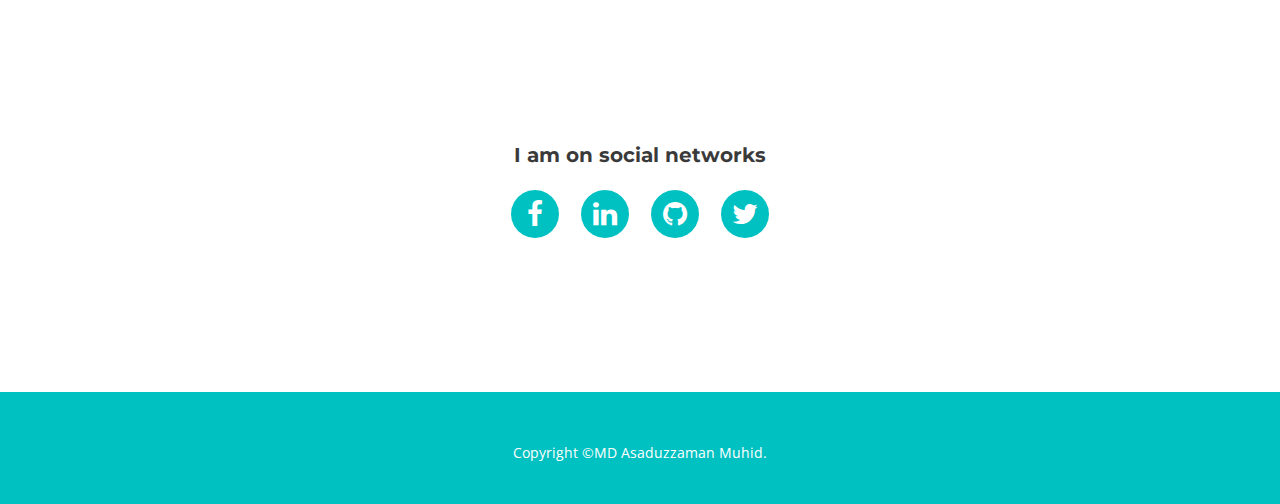
==== commit f69b33ab: "update index" ====
--- a/index.html
+++ b/index.html
@@ -133,9 +133,9 @@
           <!-- <h3>Excepteur sint occaecat cupidatat non proident, sunt in culpa qui officia deserunt mollit anim id est
             laborum.</h3> -->
           <p>
-            I've been working as a Software Engineer at Instalogic bd Ltd Dates Employed Jun 2018 – Dec 2019 Employment Duration 1 yrs 6 mos Perform as 
-            a team member in full software development life cycle, planning, database design and implementation. I have been working as a software engineer 
-            at trenzasoft Jan 2020 – Apr 2020 Employment Duration 4 mos Perform UI integration, fixed multiple 
+            I've been working as a UI/UX Engineer at Instalogic bd Ltd Dates Employed Jun 2018 – Dec 2019 Employment Duration 1 yrs 6 mos Perform as 
+            a team member in software development life cycle, planning, database design and implementation. I have been working as a software engineer 
+            at ActivexIT Jan 2020 – Sept 2020 Employment Duration 9 mos Perform UI integration, fixed multiple 
             browser compatibility issues. Implement functional specification as client specification, resolve bugs and make modification. About Front-End 
             Developer with a shared love for both code and aesthetics. I've been working in PHP and JavaScript since 2018 and specialize in building 
             responsive sites. Skills: Sass, CSS3, HTML5, Gulp, PHP, JavaScript, Vue.JS, front-end, theming, Laravel, Lumen, FlightPHP, Git, Slack, Trello, 
@@ -183,8 +183,9 @@
                   <div class="col-sm-12 col-md-offset-1 col-md-6">
                     <div class="wow bounceInLeft">
                       <h4>Website Design</h4>
-                      <p>Lorem ipsum dolor sit amet, consectetur adipisicing elit, sed do eiusmod tempor incididunt ut
-                        labore et dolore magna.</p>
+                      <p>I will Design Your Website. Your unique identity on web should be designed in a proper way,
+                      feel free to contact me.</p>
+                    
                     </div>
                   </div>
                   <div class="col-sm-12 col-md-5">
@@ -198,9 +199,10 @@
                 <div class="row">
                   <div class="col-sm-12 col-md-offset-1 col-md-6">
                     <div class="wow bounceInLeft">
-                      <h4>Web & Mobile  Apps</h4>
-                      <p>Lorem ipsum dolor sit amet, consectetur adipisicing elit, sed do eiusmod tempor incididunt ut
-                        labore et dolore magna.</p>
+                      <h4>Web Development</h4>
+                        <p>I will Develop your web application using latest & modern technology following modern development 
+                        convention and validation.</p>
+  
                     </div>
                   </div>
                   <div class="col-sm-12 col-md-5">
@@ -215,8 +217,8 @@
                   <div class="col-sm-12 col-md-offset-1 col-md-6">
                     <div class="wow bounceInLeft">
                       <h4>IT Support</h4>
-                      <p>Lorem ipsum dolor sit amet, consectetur adipisicing elit, sed do eiusmod tempor incididunt ut
-                        labore et dolore magna.</p>
+                      <p>If you need  server management or deploying project on server, i will help you to solve all the server
+                       related problems.</p>
                     </div>
                   </div>
                   <div class="col-sm-12 col-md-5">
@@ -257,22 +259,26 @@
 
           <ul id="og-grid" class="og-grid">
             <li>
-              <a href="#" data-largesrc="img/works/1.jpg" data-title="Portfolio title" data-description="Duo te dico volutpat, unum elit oblique per id. Ne duo mollis sapientem intellegebat. Per at augue vidisse percipit, pri vocibus assueverit interesset ut, no dolore luptatum incorrupte nec. In mentitum forensibus nec, nibh eripuit ut pri, tale illud voluptatum ut sea. Sed oratio repudiare ei, cum an magna labitur, eu atqui augue mei. Pri consul detracto eu, solet nusquam accusam ex vim, an movet interesset necessitatibus mea.">
+              <a href="https://shachroy.com/" data-largesrc="img/works/1.jpg" data-title="E-Commerce Theme" 
+              data-description="I have been developed the wordpress theme for a e-commerce business. Client send me the design i developed the theme. This is a e-commerce theme i have used PHP,JQuery,CSS,HTML to develop the theme. This is a custom theme and using woocommerce plugin to manage e-commerce functionality.">
                 <img src="img/works/thumbs/1.jpg" alt="" />
               </a>
             </li>
             <li>
-              <a href="#" data-largesrc="img/works/2.jpg" data-title="Portfolio title" data-description="Mea an eros periculis dignissim, quo mollis nostrum elaboraret et. Id quem perfecto mel, no etiam perfecto qui. No nisl legere recusabo nam, ius an tale pericula evertitur, dicat phaedrum qui in. Usu numquam legendos in, voluptaria sadipscing ut vel. Eu eum mandamus volutpat gubergren, eos ad detracto nominati, ne eum idque elitr aliquam.">
+              <a href="http://www.sylhetibiyashadi.com/" target="_blank"  data-largesrc="img/works/2.jpg" data-title="Laravel Web Application" 
+              data-description="This is a match making web application developed on Laravel framework, Me and one of my friend develop this application. We have used PHP and vue.js in somepart. Design and development botha are done by us.">
                 <img src="img/works/thumbs/2.jpg" alt="" />
               </a>
             </li>
             <li>
-              <a href="#" data-largesrc="img/works/3.jpg" data-title="Portfolio title" data-description="Vim ad persecuti appellantur. Eam ignota deterruisset eu, in omnis fierent convenire sed. Ne nulla veritus vel, liber euripidis in eos. Postea comprehensam vis in, detracto deseruisse mei ea. Ex sadipscing deterruisset concludaturque quo.">
+              <a href="http://sps.com.bd/" target="_blank" data-largesrc="img/works/3.jpg" data-title="SPS WP Theme" 
+              data-description="This is a company portfolio wordpress custom theme, i have been developed for my companys client, i have developed whole theme and make it live to the server.">
                 <img src="img/works/thumbs/3.jpg" alt="img01" />
               </a>
             </li>
             <li>
-              <a href="#" data-largesrc="img/works/4.jpg" data-title="Portfolio title" data-description="In mentitum forensibus nec, nibh eripuit ut pri, tale illud voluptatum ut sea. Sed oratio repudiare ei, cum an magna labitur, eu atqui augue mei. Pri consul detracto eu, solet nusquam accusam ex vim, an movet interesset necessitatibus mea.">
+              <a href="http://iosoup.com/" target="_blank" data-largesrc="img/works/4.jpg" data-title="ioSoup HTML Theme" 
+              data-description="This is a HTML theme ,i have developed this theme using HTML,CSS and JS , i have used some plugin hare Slick slider,fontawsome,typedjs to make it working and interactive to. ">
                 <img src="img/works/thumbs/4.jpg" alt="img01" />
               </a>
             </li>
@@ -383,7 +389,7 @@
     <div class="container">
       <div class="row">
         <div class="col-md-12">
-          <p>Copyright &copy; Asaduzzaman Muhid.</p>
+          <p>Copyright &copy;MD Asaduzzaman Muhid.</p>
           
         </div>
       </div>
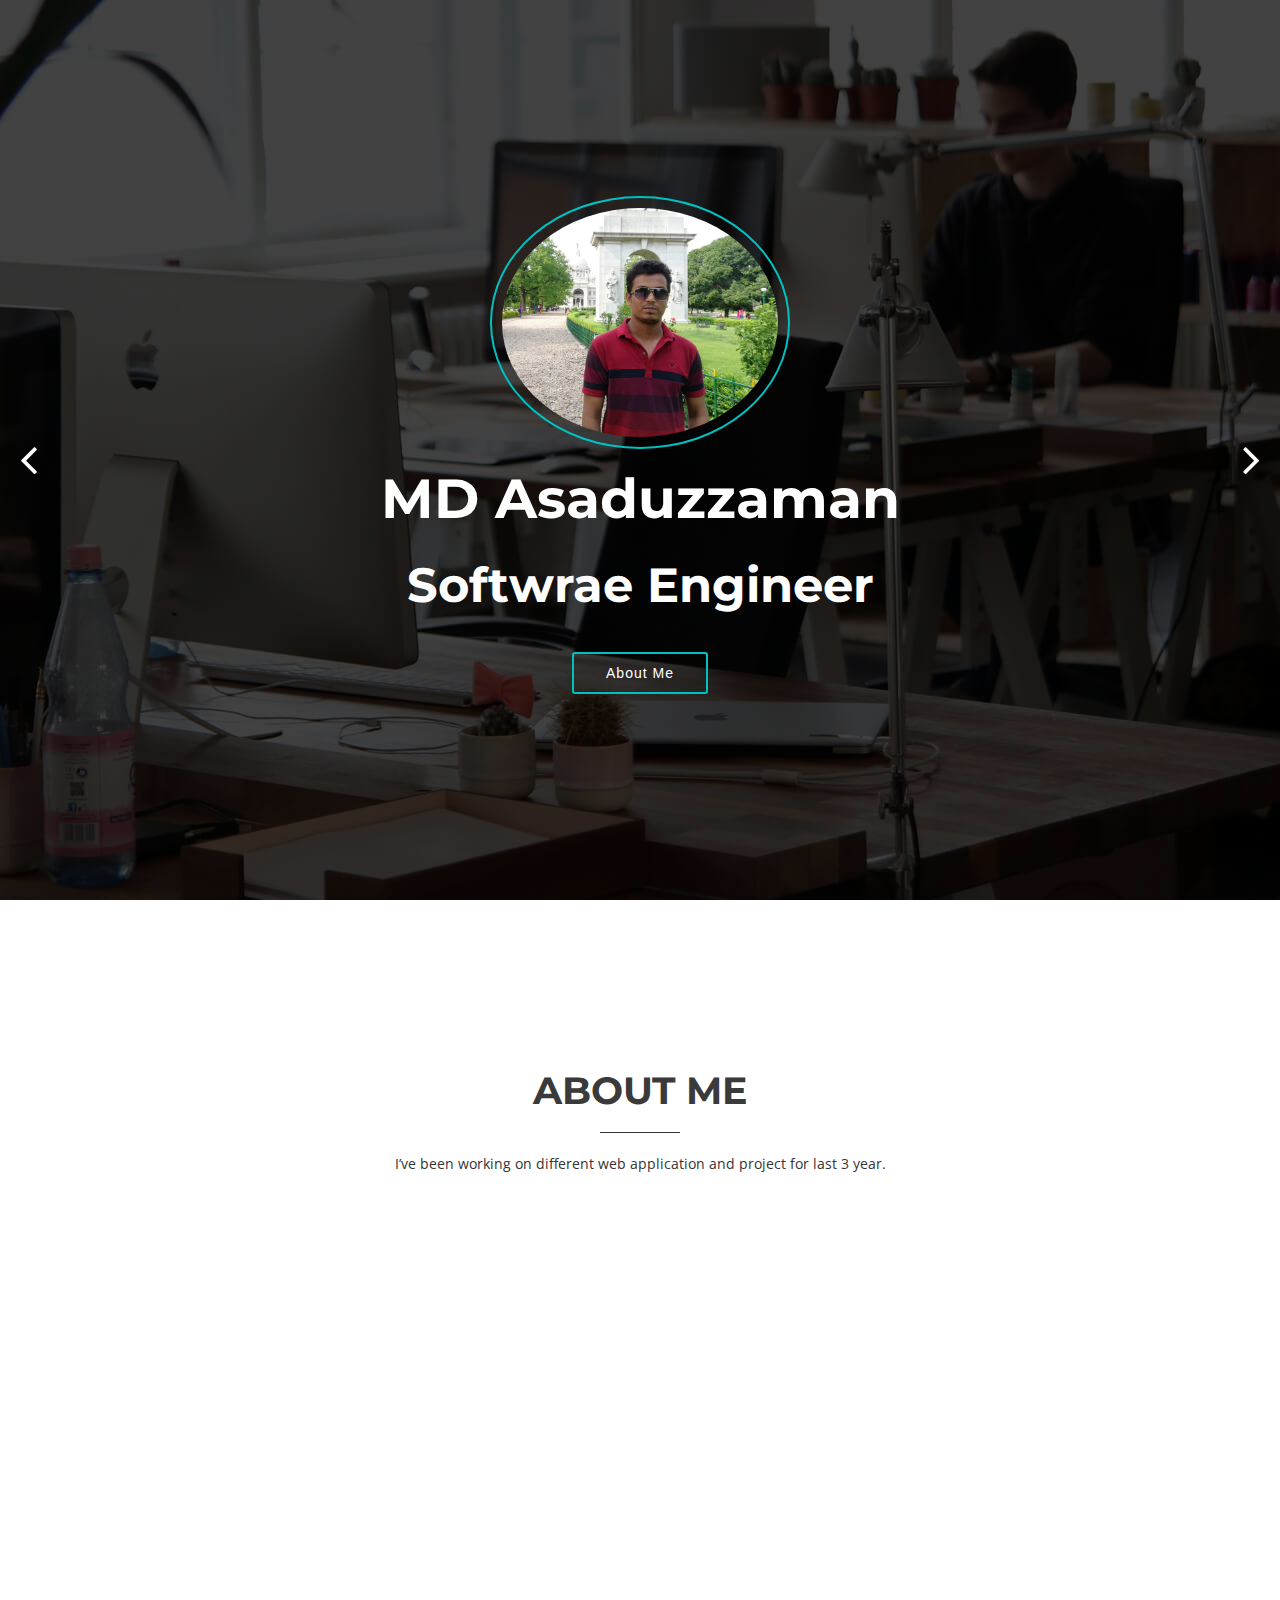
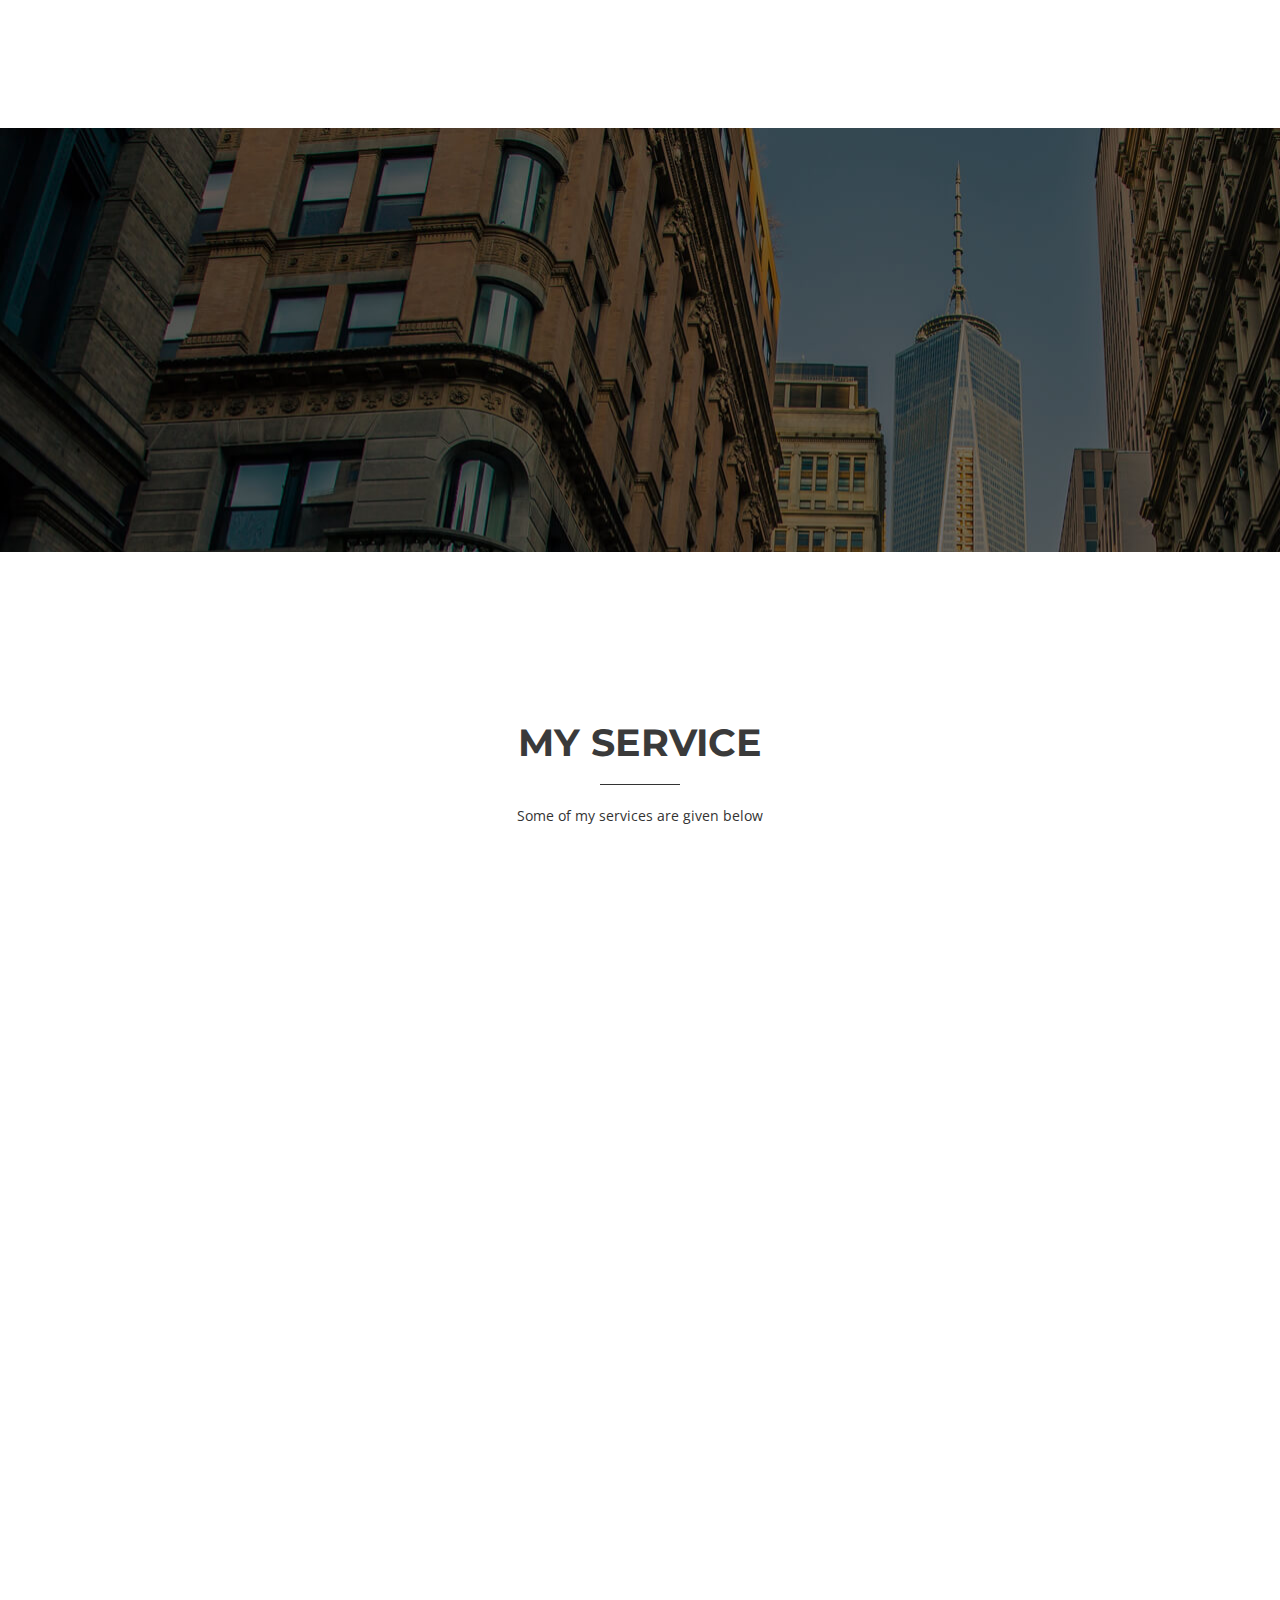
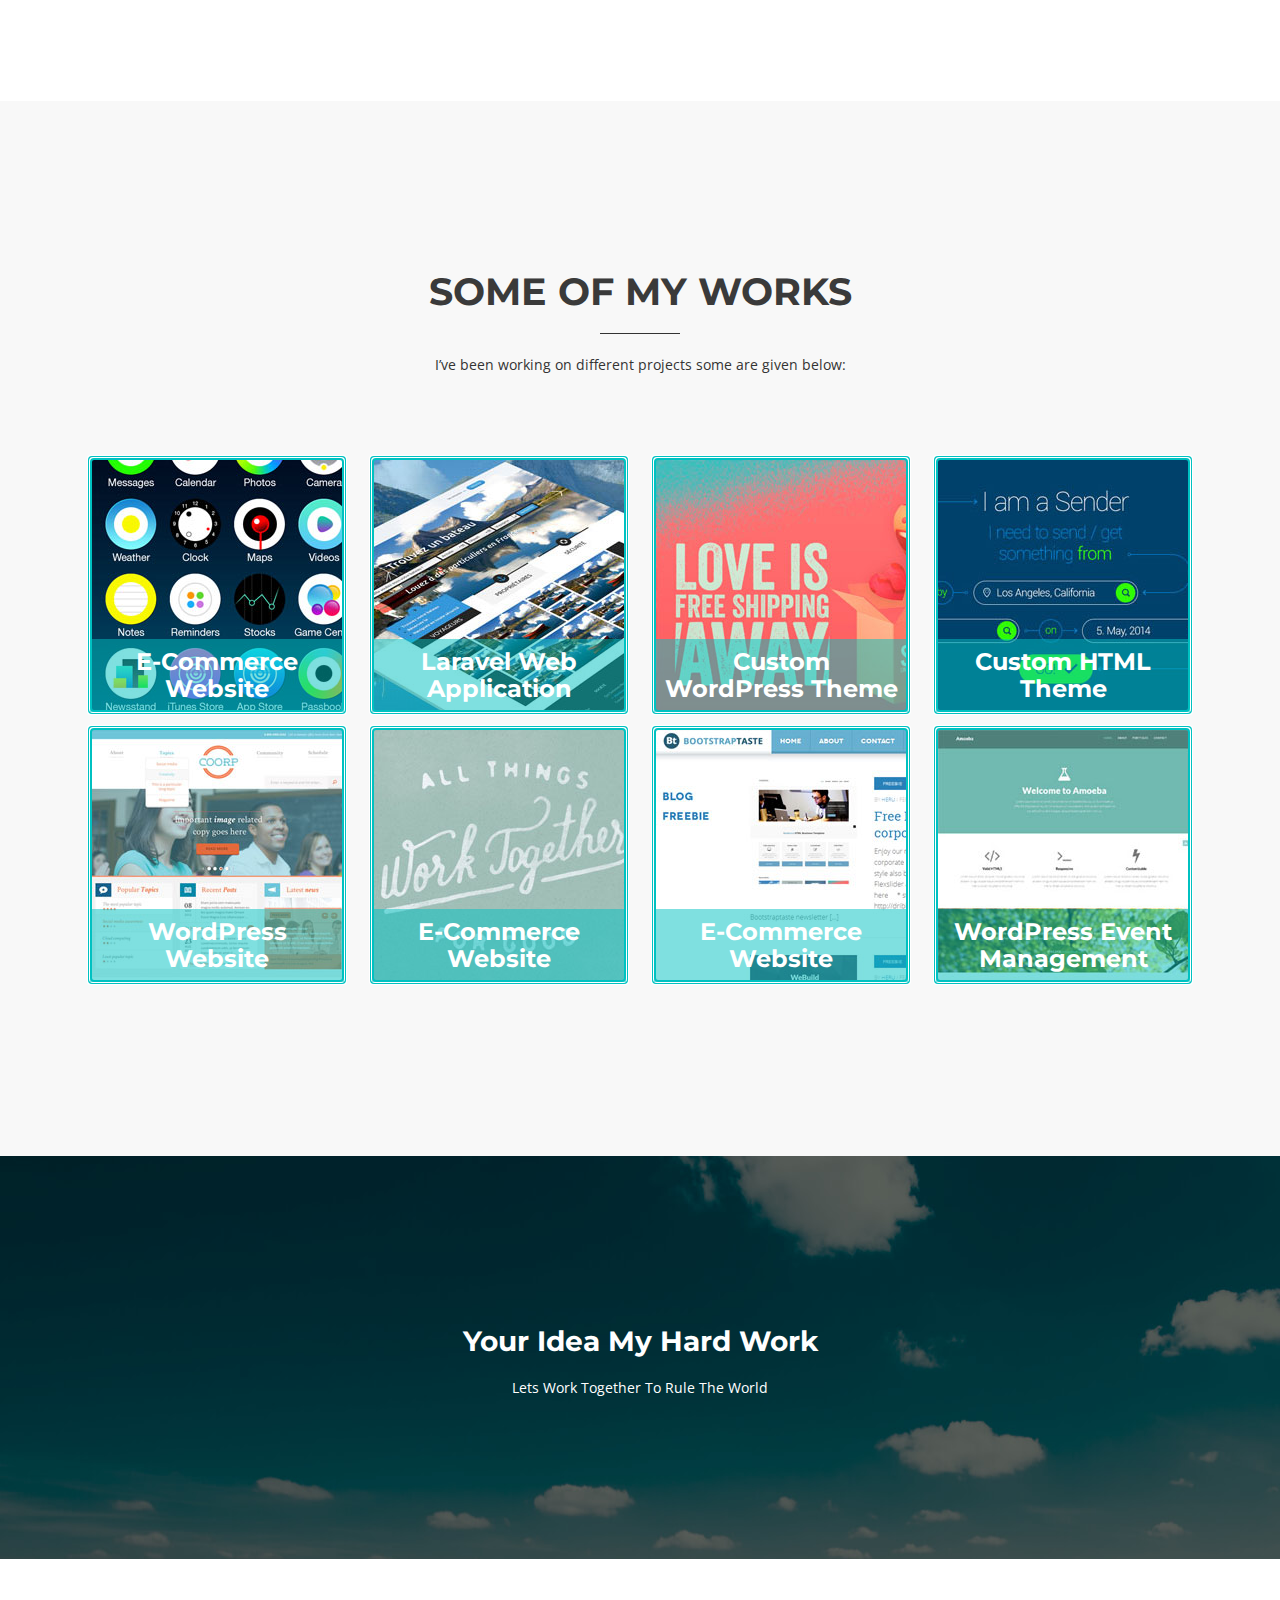
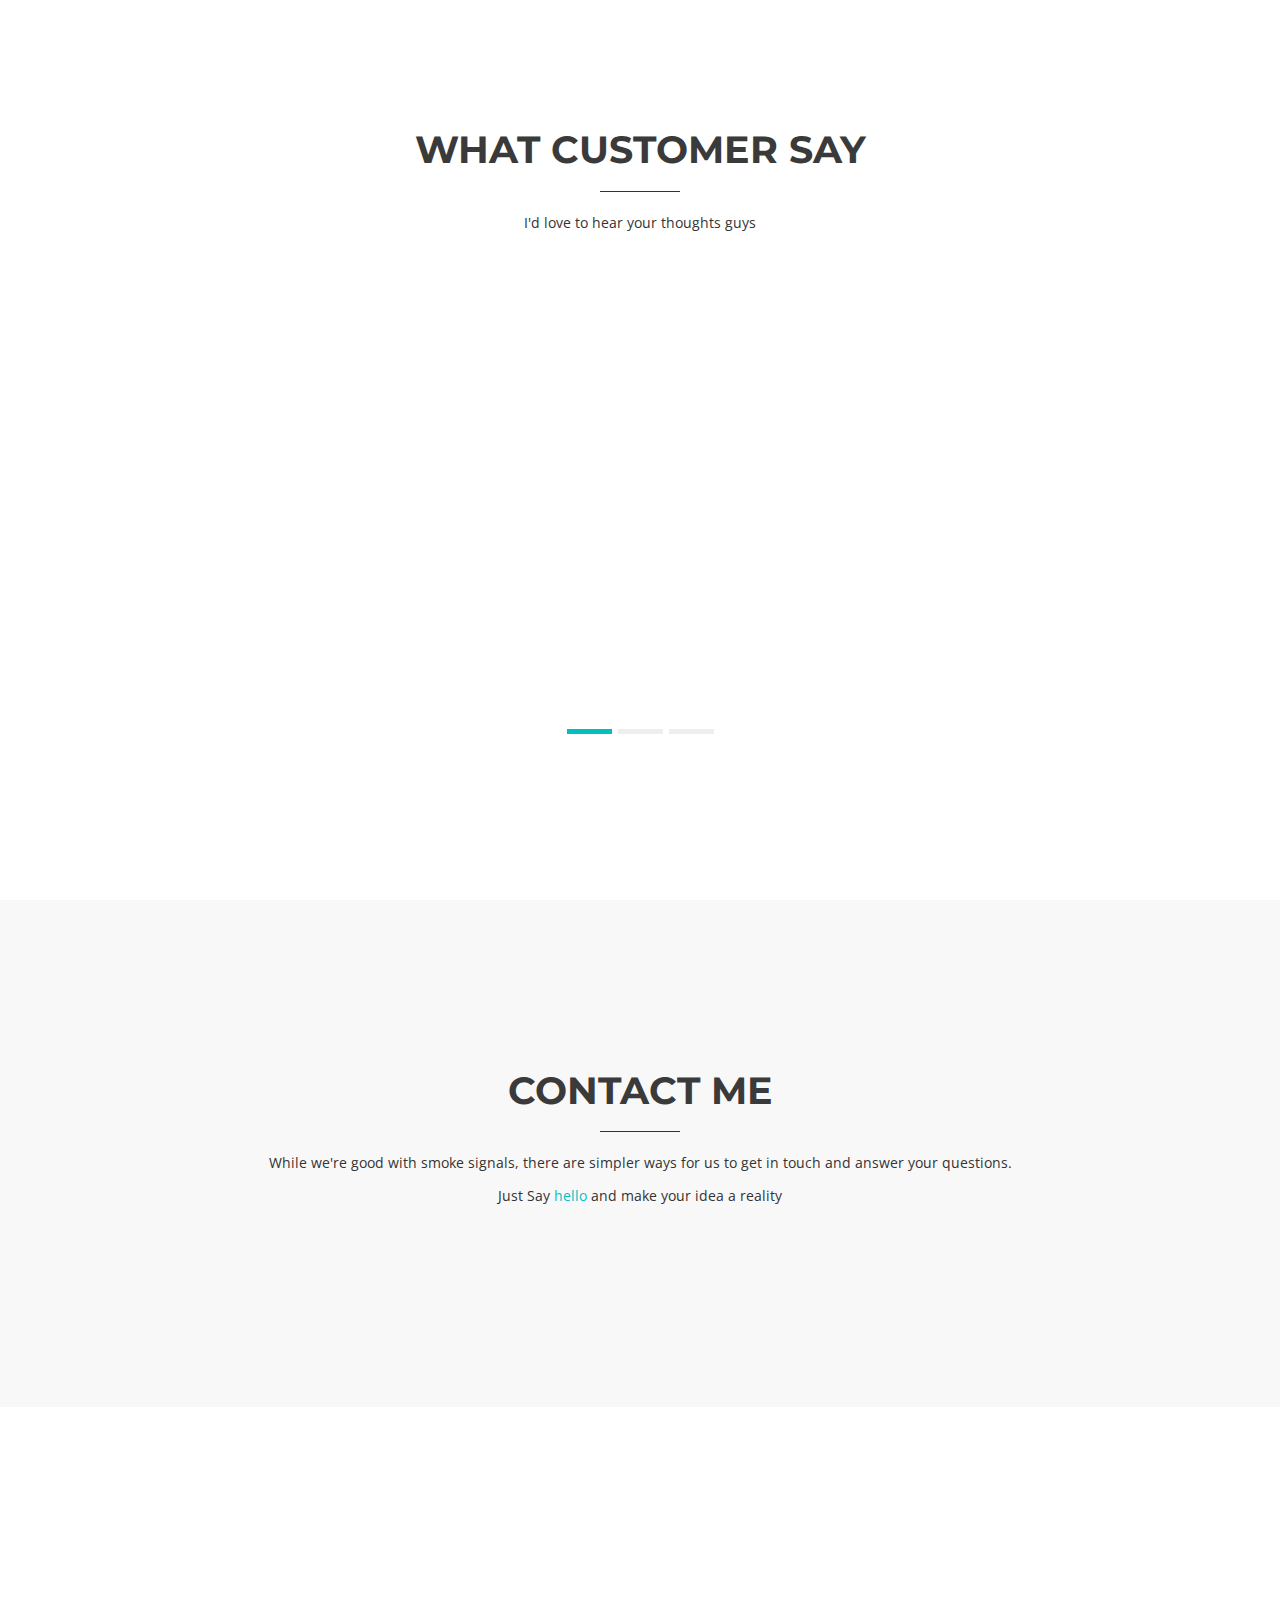
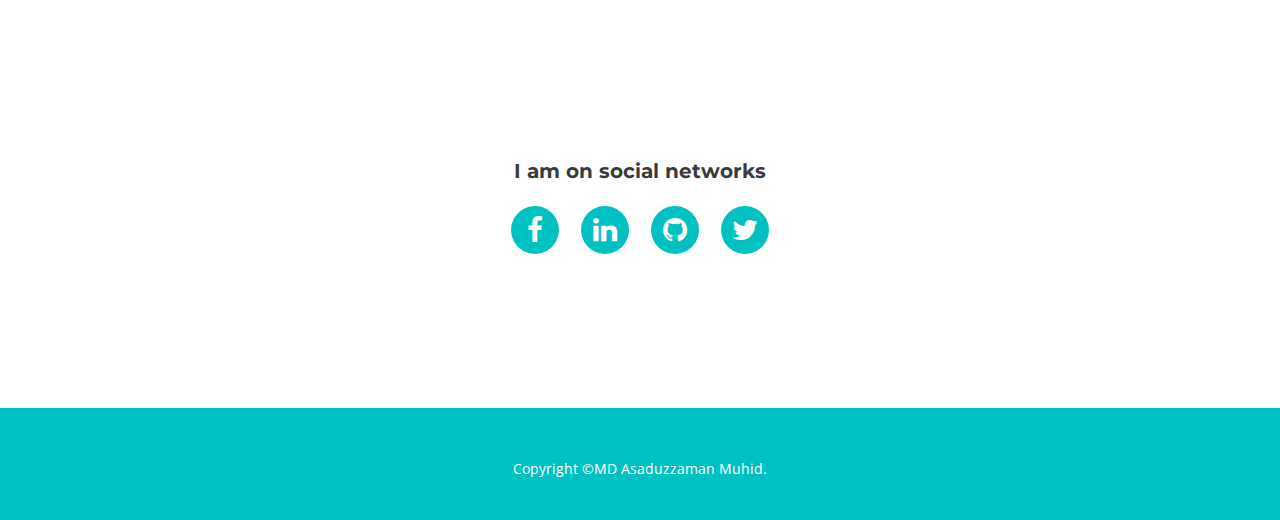
==== commit 16d571aa: "update review and other section" ====
--- a/index.html
+++ b/index.html
@@ -89,7 +89,7 @@
               <div class="carousel-content">
                 <img src="img/asaduzzaman.jpg" class="img-responsive" alt="img" /> 
                 <h1 class="animated pulse">MD Asaduzzaman</h1>
-                <h2 class="animated fadeInDown">IT Support Engineer</h2>
+                <h2 class="animated fadeInDown">IT & Server Support Engineer</h2>
                <a href="#about" class="btn-get-started animated fadeInUp">About Me</a>
               </div>
             </div>
@@ -119,7 +119,7 @@
           <div class="section-heading">
             <h2>About Me</h2>
             <div class="heading-line"></div>
-            <p>I’ve been working on different web application and project for last 3 years</p>
+            <p>I’ve been working on different web application and project for last 3 year.</p>
           </div>
         </div>
       </div>
@@ -133,13 +133,13 @@
           <!-- <h3>Excepteur sint occaecat cupidatat non proident, sunt in culpa qui officia deserunt mollit anim id est
             laborum.</h3> -->
           <p>
-            I've been working as a UI/UX Engineer at Instalogic bd Ltd Dates Employed Jun 2018 – Dec 2019 Employment Duration 1 yrs 6 mos Perform as 
+            I've been working as a UI/UX Engineer at Instalogic bd Ltd Dates Employed Jun 2018 – Dec 2019 Employment Duration 1 yrs 6 month Perform as 
             a team member in software development life cycle, planning, database design and implementation. I have been working as a software engineer 
             at ActivexIT Jan 2020 – Sept 2020 Employment Duration 9 mos Perform UI integration, fixed multiple 
             browser compatibility issues. Implement functional specification as client specification, resolve bugs and make modification. About Front-End 
             Developer with a shared love for both code and aesthetics. I've been working in PHP and JavaScript since 2018 and specialize in building 
-            responsive sites. Skills: Sass, CSS3, HTML5, Gulp, PHP, JavaScript, Vue.JS, front-end, theming, Laravel, Lumen, FlightPHP, Git, Slack, Trello, 
-            Python, AWS .
+            responsive sites. Skills: Sass, CSS3, HTML5, Gulp, PHP, JavaScript, Vue.JS, front-end, theming, Laravel, Lumen, Git, Slack, Trello, 
+            Python, AWS  and believe me i am a first learner.
           </p>
         </div>
       </div>
@@ -149,26 +149,198 @@
   <!-- Parallax 1 -->
   <section id="parallax1" class="home-section parallax" data-stellar-background-ratio="0.5">
     <div class="container">
+    
       <div class="row">
         <div class="col-md-12">
           <div class="color-light">
             <h2 class="wow bounceInDown" data-wow-delay="0.5s">Details are the key for perfection</h2>
-            <p class="lead wow bounceInUp" data-wow-delay="1s">I mix all detailed things together</p>
-          </div>
-        </div>
-      </div>
-    </div>
-  </section>
-
-  <!-- Services -->
-  <section id="services" class="home-section bg-white">
-    <div class="container">
-      <div class="row">
+            <p class="lead wow bounceInUp" data-wow-delay="1s">I will mix all detailed things together</p>
+          </div>
+        </div>
+      </div>
+    </div>
+  </section>
+
+
+ <!-- Services -->
+  <section id="services" class="home-section">
+    <div class="container">
+    <div class="row">
         <div class="col-md-offset-2 col-md-8">
           <div class="section-heading">
-            <h2>Services</h2>
+            <h2>My Service</h2>
             <div class="heading-line"></div>
-            <p>I’ve been building unique digital products, platforms, and experiences for the past 3 years.</p>
+            <p>Some of my services are given below</p>
+          </div>
+        </div>
+      </div>
+      <div class="row">
+            <div class="col-sm-6 col-lg-4 wow fadeIn" data-wow-delay="0.25s">
+              <div class="box-icon-classic">
+                <div class="icon-main">
+                  <i class="fa fa-code" aria-hidden="true"></i>
+                </div>
+                <h4 class="box-icon-title">Web Design &amp; Branding</h4>
+                <p>A great brand combines design and messaging to evoke emotion in your customers and drive strategy.</p>
+              </div>
+            </div>
+            <div class="col-sm-6 col-lg-4 wow fadeIn" data-wow-delay="0.5s">
+              <div class="box-icon-classic">
+                <div class="icon-main">
+                  <i class="fa fa-code" aria-hidden="true"></i>
+                </div>
+                <h4 class="box-icon-title">Graphic Design</h4>
+                <p>Rich experience plus unlimited imagination create our successful service discovered by clients. ustomers and drive strategy  ustomers and drive strategy</p>
+              </div>
+            </div>
+            <div class="col-sm-6 col-lg-4 wow fadeIn" data-wow-delay="1s">
+              <div class="box-icon-classic">
+                <div class="icon-main">
+                  <i class="fa fa-code" aria-hidden="true"></i>
+                </div>
+                <h4 class="box-icon-title">Web Development</h4>
+                <p>Rich experience plus unlimited imagination create our successful service discovered by clients.  ustomers and drive strategy  ustomers and drive strategy</p>
+              </div>
+            </div>
+            </div>
+            <div class="row">
+            <div class="col-sm-6 col-lg-4 wow fadeIn" data-wow-delay="1.25s">
+              <div class="box-icon-classic">
+                <div class="icon-main">
+                  <i class="fa fa-code" aria-hidden="true"></i>
+                </div>
+                <h4 class="box-icon-title">Bug Fixing & Support</h4>
+                <p>Rich experience plus unlimited imagination create our successful service discovered by clients.</p>
+              </div>
+            </div>
+            <div class="col-sm-6 col-lg-4 wow fadeIn" data-wow-delay="1.5s">
+              <div class="box-icon-classic">
+                <div class="icon-main">
+                  <i class="fa fa-code" aria-hidden="true"></i>
+                </div>
+                <h4 class="box-icon-title">Wordpress Theme</h4>
+                <p>Rich experience plus unlimited imagination create our successful service discovered by clients.</p>
+              </div>
+            </div>
+            <div class="col-sm-6 col-lg-4 wow fadeIn" data-wow-delay="1.75s">
+              <div class="box-icon-classic">
+                <div class="icon-main">
+                  <i class="fa fa-code" aria-hidden="true"></i>
+                </div>
+                <h4 class="box-icon-title">Laravel Application</h4>
+                <p>A great brand combines design and messaging to evoke emotion in your customers and drive strategy.</p>
+              </div>
+            </div>
+      </div>
+    </div>
+  </section>
+
+  
+
+  <!-- Works -->
+  <section id="portfolio" class="home-section bg-gray">
+    <div class="container">
+      <div class="row">
+        <div class="col-md-offset-2 col-md-8">
+          <div class="section-heading">
+            <h2>Some of My Works</h2>
+            <div class="heading-line"></div>
+            <p>I’ve been working on different projects some are given below:</p>
+          </div>
+        </div>
+      </div>
+      <div class="row">
+        <div class="col-lg-12">
+          <ul id="og-grid" class="og-grid">
+            <li>
+                <a href="https://shachroy.com/" data-largesrc="img/works/1.jpg" data-title="E-Commerce Website" 
+                data-description="I have been developed the wordpress theme for the e-commerce business. Client send me the design and I developed the theme. This is a e-commerce theme i have used PHP,JQuery,CSS,HTML to develop the theme. I have used contact form 7, Advanced custom field,elementor and needed plugin to complete the project.">
+                  <img src="img/works/thumbs/1.jpg" alt="portfolio" />
+                   <h4 class="mb-0 work-title"> <span>E-Commerce Website</span></h4>
+                </a>
+            </li>
+            <li>
+              <a href="http://www.sylhetibiyashadi.com/" target="_blank"  data-largesrc="img/works/2.jpg" data-title="Laravel Web Application" 
+              data-description="This is a match making web application developed on Laravel framework, Me and one of my friend develop this application. We have used PHP and vue.js in somepart. Both Design and development both are done by us.">
+                <img src="img/works/thumbs/2.jpg" alt="portfolio" />
+                <h4 class="mb-0 work-title"> <span>Laravel Web Application</span></h4>
+              </a>
+            </li>
+            <li>
+              <a href="http://sps.com.bd/" target="_blank" data-largesrc="img/works/3.jpg" data-title="WordPress Theme" 
+              data-description="This is a company portfolio wordpress custom theme, i have been developed for my companys client, i have developed whole theme for my company and deliver to the project.">
+                <img src="img/works/thumbs/3.jpg" alt="portfolio" />
+                <h4 class="mb-0 work-title"> <span>Custom WordPress Theme</span></h4>
+              </a>
+            </li>
+            <li>
+              <a href="http://iosoup.com/" target="_blank" data-largesrc="img/works/4.jpg" data-title="HTML Theme" 
+              data-description="This is a HTML theme ,i have developed this theme using HTML,CSS and JS , i have used some plugin hare Slick slider,fontawsome,typedjs to make it working and interactive to. ">
+                <img src="img/works/thumbs/4.jpg" alt="portfolio" />
+                <h4 class="mb-0 work-title"> <span>Custom HTML Theme</span></h4>
+              </a>
+            </li>
+
+
+
+            <li>
+              <a href="http://activexitltd.com/" data-largesrc="img/works/5.jpg" data-title="WordPress Website" 
+              data-description="I have been developed the wordpress theme for a software business. Client send me the design i developed the theme. This is a e-commerce theme i have used PHP,JQuery,CSS,HTML to develop the theme. I have used contact form 7, Advanced custom field,elementor and needed plugin.">
+                <img src="img/works/thumbs/5.jpg" alt="portfolio" />
+                <h4 class="mb-0 work-title"> <span>WordPress Website</span></h4>
+              </a>
+            </li>
+            <li>
+              <a href="http://garmentexbd.com/" target="_blank"  data-largesrc="img/works/6.jpg" data-title="Laravel Web Application" 
+              data-description="This is a match making web application developed on Laravel framework, Me and my coluegue develop this application. We have used PHP and vue.js in front end. We Design and develop full web application.">
+                <img src="img/works/thumbs/6.jpg" alt="portfolio" />
+                <h4 class="mb-0 work-title"> <span>E-Commerce Website</span></h4>
+              </a>
+            </li>
+            <li>
+              <a href="https://inpurefashion.com/" target="_blank" data-largesrc="img/works/7.jpg" data-title="E-commerce Website" 
+              data-description="This is a company portfolio wordpress custom theme, i have been developed for my companys client, i have developed whole theme and make it live to the server.">
+                <img src="img/works/thumbs/7.jpg" alt="portfolio" />
+                <h4 class="mb-0 work-title"> <span>E-Commerce Website</span></h4>
+              </a>
+            </li>
+            <li>
+              <a href="http://expomela.com/" target="_blank" data-largesrc="img/works/8.jpg" data-title="WordPress Event Management" 
+              data-description="I have been developed the wordpress theme for a software business. Client send me the design i developed the theme. This is a e-commerce theme i have used PHP,JQuery,CSS,HTML to develop the theme. I have used contact form 7, Advanced custom field,elementor and needed plugin.">
+                <img src="img/works/thumbs/8.jpg" alt="portfolio" />
+                <h4 class="mb-0 work-title"> <span>WordPress Event Management</span></h4>
+              </a>
+            </li>
+            
+          </ul>
+
+        </div>
+      </div>
+    </div>
+  </section>
+
+  <!-- Parallax 2 -->
+  <section id="parallax2" class="home-section parallax" data-stellar-background-ratio="0.5">
+    <div class="container">
+      <div class="row">
+        <div class="col-md-12">
+          <h3>Your Idea My Hard Work</h3>
+          <p>Lets Work Together To Rule The World</p>
+        </div>
+      </div>
+    </div>
+  </section>
+
+
+  <!-- Customer Review -->
+  <section id="reviews" class="home-section bg-white">
+    <div class="container">
+      <div class="row">
+        <div class="col-md-offset-2 col-md-8">
+          <div class="section-heading">
+            <h2>What Customer Say</h2>
+            <div class="heading-line"></div>
+            <p> I'd love to hear your thoughts guys</p>
           </div>
         </div>
       </div>
@@ -180,54 +352,81 @@
             <div class="carousel-inner">
               <div class="item active">
                 <div class="row">
-                  <div class="col-sm-12 col-md-offset-1 col-md-6">
-                    <div class="wow bounceInLeft">
-                      <h4>Website Design</h4>
-                      <p>I will Design Your Website. Your unique identity on web should be designed in a proper way,
-                      feel free to contact me.</p>
-                    
+                  <div class="col-sm-12 col-md-5">
+                    <div class="screenshot wow bounceInLeft">
+                      <img src="img/clients/reviewer2.jpg" class="img-responsive" alt="review" />
+                      <h3 class="customer-name text-center">Khairul hasan</h3>
+                      <h6 class="text-center">Graphics Designer</h6>
                     </div>
                   </div>
-                  <div class="col-sm-12 col-md-5">
-                    <div class="screenshot wow bounceInRight">
-                      <img src="img/screenshots/1.png" class="img-responsive" alt="" />
+                  <div class="col-sm-12 col-md-7">
+                    <div class="review-details wow bounceInRight">
+                      <h4 class="review text-left">Review</h4>
+                      <div class="rating text-left">
+                        <i class="fa fa-star" aria-hidden="true"></i>
+                        <i class="fa fa-star" aria-hidden="true"></i>
+                        <i class="fa fa-star" aria-hidden="true"></i>
+                        <i class="fa fa-star" aria-hidden="true"></i>
+                        <i class="fa fa-star" aria-hidden="true"></i>
+                      </div>
+                     <p><i class="fa fa-quote-left quote-icon" aria-hidden="true"></i> Honestly Asaduzzaman is such a good outlet for de-stressing. 
+                     Highly, highly recommend to anyone who likes being creative but has a hard time coming up with ideas. There’s a wide selection 
+                     of prompts- and it’s not just all about writing! There’s voice acting, graphic design n more! <i class="fa fa-quote-right quote-icon quote-icon-last" aria-hidden="true"></i></p>
                     </div>
                   </div>
                 </div>
               </div>
-              <div class="item">
+              <div class="item ">
                 <div class="row">
-                  <div class="col-sm-12 col-md-offset-1 col-md-6">
-                    <div class="wow bounceInLeft">
-                      <h4>Web Development</h4>
-                        <p>I will Develop your web application using latest & modern technology following modern development 
-                        convention and validation.</p>
-  
+                  <div class="col-sm-12 col-md-5">
+                    <div class="screenshot wow bounceInLeft">
+                      <img src="img/clients/reviewer3.jpg" class="img-responsive" alt="review" />
+                      <h4 class="customer-name text-center">Ahasanur rahman </h4>
+                      <h6 class="text-center">Engineer</h6>
                     </div>
                   </div>
-                  <div class="col-sm-12 col-md-5">
-                    <div class="screenshot wow bounceInRight">
-                      <img src="img/screenshots/2.png" class="img-responsive" alt="" />
+                  <div class="col-sm-12 col-md-7">
+                    <div class="review-details wow bounceInRight">
+                      <h4 class="review text-left">Review</h4>
+                      <div class="rating text-left">
+                        <i class="fa fa-star" aria-hidden="true"></i>
+                        <i class="fa fa-star" aria-hidden="true"></i>
+                        <i class="fa fa-star" aria-hidden="true"></i>
+                        <i class="fa fa-star" aria-hidden="true"></i>
+                        <i class="fa fa-star" aria-hidden="true"></i>
+                      </div>
+                     <p><i class="fa fa-quote-left quote-icon" aria-hidden="true"></i> Had a great talk with a Asaduzzaman about development.
+                      I was really nervous last night about it—took 1.5 hours to fall asleep. When i wake up i get my work done. Really appriciate your work.<i class="fa fa-quote-right quote-icon quote-icon-last" aria-hidden="true"></i></p>
                     </div>
                   </div>
                 </div>
               </div>
-              <div class="item">
+              <div class="item ">
                 <div class="row">
-                  <div class="col-sm-12 col-md-offset-1 col-md-6">
-                    <div class="wow bounceInLeft">
-                      <h4>IT Support</h4>
-                      <p>If you need  server management or deploying project on server, i will help you to solve all the server
-                       related problems.</p>
+                  <div class="col-sm-12 col-md-5">
+                    <div class="screenshot wow bounceInLeft">
+                      <img src="img/clients/reviewer4.jpg" class="img-responsive" alt="review" />
+                      <h4 class="customer-name text-center">A R Kabir</h4>
+                      <h6 class="text-center">Entrepreneur</h6>
                     </div>
                   </div>
-                  <div class="col-sm-12 col-md-5">
-                    <div class="screenshot wow bounceInRight">
-                      <img src="img/screenshots/3.png" class="img-responsive" alt="" />
+                  <div class="col-sm-12 col-md-7">
+                    <div class="review-details wow bounceInRight">
+                      <h4 class="review text-left">Review</h4>
+                      <div class="rating text-left">
+                        <i class="fa fa-star" aria-hidden="true"></i>
+                        <i class="fa fa-star" aria-hidden="true"></i>
+                        <i class="fa fa-star" aria-hidden="true"></i>
+                        <i class="fa fa-star" aria-hidden="true"></i>
+                        <i class="fa fa-star" aria-hidden="true"></i>
+                      </div>
+                     <p><i class="fa fa-quote-left quote-icon" aria-hidden="true"></i>Beautifully designed by the comms dept and programmed
+                      as part of the First Stages festival, curated by him. his team help to grow my business <i class="fa fa-quote-right quote-icon quote-icon-last" aria-hidden="true"></i></p>
                     </div>
                   </div>
                 </div>
               </div>
+             
             </div>
 
             <!-- Indicators -->
@@ -242,65 +441,6 @@
     </div>
   </section>
 
-  <!-- Works -->
-  <section id="portfolio" class="home-section bg-gray">
-    <div class="container">
-      <div class="row">
-        <div class="col-md-offset-2 col-md-8">
-          <div class="section-heading">
-            <h2>My Works</h2>
-            <div class="heading-line"></div>
-            <p>I’ve been working on different projects some are givven below:</p>
-          </div>
-        </div>
-      </div>
-      <div class="row">
-        <div class="col-lg-12">
-
-          <ul id="og-grid" class="og-grid">
-            <li>
-              <a href="https://shachroy.com/" data-largesrc="img/works/1.jpg" data-title="E-Commerce Theme" 
-              data-description="I have been developed the wordpress theme for a e-commerce business. Client send me the design i developed the theme. This is a e-commerce theme i have used PHP,JQuery,CSS,HTML to develop the theme. This is a custom theme and using woocommerce plugin to manage e-commerce functionality.">
-                <img src="img/works/thumbs/1.jpg" alt="" />
-              </a>
-            </li>
-            <li>
-              <a href="http://www.sylhetibiyashadi.com/" target="_blank"  data-largesrc="img/works/2.jpg" data-title="Laravel Web Application" 
-              data-description="This is a match making web application developed on Laravel framework, Me and one of my friend develop this application. We have used PHP and vue.js in somepart. Design and development botha are done by us.">
-                <img src="img/works/thumbs/2.jpg" alt="" />
-              </a>
-            </li>
-            <li>
-              <a href="http://sps.com.bd/" target="_blank" data-largesrc="img/works/3.jpg" data-title="SPS WP Theme" 
-              data-description="This is a company portfolio wordpress custom theme, i have been developed for my companys client, i have developed whole theme and make it live to the server.">
-                <img src="img/works/thumbs/3.jpg" alt="img01" />
-              </a>
-            </li>
-            <li>
-              <a href="http://iosoup.com/" target="_blank" data-largesrc="img/works/4.jpg" data-title="ioSoup HTML Theme" 
-              data-description="This is a HTML theme ,i have developed this theme using HTML,CSS and JS , i have used some plugin hare Slick slider,fontawsome,typedjs to make it working and interactive to. ">
-                <img src="img/works/thumbs/4.jpg" alt="img01" />
-              </a>
-            </li>
-          </ul>
-
-        </div>
-      </div>
-    </div>
-  </section>
-
-  <!-- Parallax 2 -->
-  <section id="parallax2" class="home-section parallax" data-stellar-background-ratio="0.5">
-    <div class="container">
-      <div class="row">
-        <div class="col-md-12">
-          <h3>Your Idea My Hard Work</h3>
-          <p>Lets rule the world</p>
-        </div>
-      </div>
-    </div>
-  </section>
-
   <!-- Contact -->
   <section id="contact" class="home-section bg-gray">
     <div class="container">
@@ -309,7 +449,8 @@
           <div class="section-heading">
             <h2>Contact Me</h2>
             <div class="heading-line"></div>
-            <p>If you have any question or just want to say <a href="mailto:asaduzzaman.muhid@gmail.com"> hello </a> to  I will be get in touch with you within 24 hours. </p>
+            <p>While we're good with smoke signals, there are simpler ways for us to get in touch and answer your questions.</p>
+            <p>Just Say<a href="mailto:asaduzzaman.muhid@gmail.com"> hello </a> and make your idea a reality</p>
           </div>
         </div>
       </div>
@@ -343,7 +484,7 @@
         <div class="col-md-4">
           <div class="contact-widget wow bounceInRight">
             <i class="fa fa-envelope fa-4x"></i>
-            <h5>Email us</h5>
+            <h5>Email Me</h5>
             <p>
               <a href="mailto:asaduzzaman.muhid@gmail.com">asaduzzaman.muhid@gmail.com</a> <br /><a href="mailto:iosouptech@gmail.com">iosouptech@gmail.com</a> 
             </p>
--- a/css/style.css
+++ b/css/style.css
@@ -198,8 +198,10 @@
 }
 .carousel-content img{
 	max-width: 300px;
-	border-radius: 50%;
-	margin: 0 auto;
+    border-radius: 50%;
+    margin: 0 auto;
+    padding: 10px;
+    border: 2px solid #00c1c1;
 }
 
 /* --- heading --- */
@@ -483,12 +485,8 @@
 
 
 /* ================================
-Services
-================================= */
-.service.carousel h4,.service.carousel p {
-	text-align: left;
-}
-
+Review
+================================= */
 
 .service .carousel-control{
 	background: none;
@@ -497,8 +495,41 @@
 .service .screenshot{
 	overflow: hidden;
 	overflow: hidden;
-	margin-right: auto;
-	margin-left: auto;
+    padding: 20px;
+	margin: 30px 20px;
+	border-radius: 5px;
+    background: #f8f8f8;
+
+}
+.service h3, .service h6{
+	margin-bottom: 0;
+
+}
+.rating{
+	margin-bottom: 30px;
+	color: #EEBD01;
+}
+.service .screenshot:before{
+	content: "";
+	height: 100%;
+	width: 50%;
+	margin: 0 auto;
+	background-color: #00c1c1;
+	border-radius: 5px;
+    position: absolute;
+	top: 50%;
+    left: 50%;
+    transform: translate(-50%, -50%);
+    z-index: -1;
+}
+.review-details{
+	padding: 50px 30px;
+}
+.review-details .quote-icon{
+	font-size: 45px;
+}
+.quote-icon-last{
+	position: absolute;
 }
 
 .service .screenshot img{
@@ -539,6 +570,53 @@
 	text-indent: -999px;
 	cursor: pointer;
 }
+/* ================================
+my-services
+================================= */
+.my-services{
+	background: #2b2b2b;
+}
+.box-icon-classic {
+    padding: 35px 30px;
+    max-width: 370px;
+    margin-bottom: 30px;
+	background: #ffffff;
+	text-align: initial;
+    border-radius: 10px;
+    box-shadow: 0 4px 44px rgb(17 29 48 / 6%);
+    transition: ease-in-out .5s;
+}
+.box-icon-classic .icon-main {
+	position: relative;
+    width: 90px;
+    height: 90px;
+    color: #00c1c1;
+    font-size: 36px;
+    line-height: 90px;
+    border-radius: 50%;
+    background: #ffffff;
+    border: 2px solid;
+    box-shadow: 0 8px 32px rgb(31 222 130 / 46%);
+    transition: transform 2s;
+    transition: 2s;
+}
+.box-icon-classic .icon-main > i {
+    position: absolute;
+    top: 50%;
+    left: 50%;
+    transform: translate(-50%, -50%);
+}
+.box-icon-classic:hover {
+	/* box-shadow: 0 4px 44px rgb(17 29 48 / 26%); */
+	background-color: #00c1c1;
+}
+.box-icon-classic:hover .icon-main {
+	transform: scale(1.2); 
+	color: #00c1c1;
+	background: #ffffff;
+}
+
+
 
 
 /* ================================
@@ -552,19 +630,38 @@
 	width: 100%;
 }
 
+
 .og-grid li {
 	display: inline-block;
-	margin: 10px 5px 0 5px;
+	margin: 10px;
 	vertical-align: top;
 	height: 250px;
 }
-
+.work-item{
+	position: relative;
+}
+.work-title{
+	position: absolute;
+    bottom: 0;
+    margin: 0;
+    background: rgba(#000,.2);
+    background-color: rgba(0, 193, 193,0.5);
+	color: #FFF;
+	transition-duration: 1s;
+	width: 100%;
+    padding: 10px;
+	
+	
+}
 .og-grid li > a,
 .og-grid li > a img {
-	border: none;
-	outline: none;
+	border: 2px solid;
+	outline: auto;
 	display: block;
 	position: relative;
+}
+.og-grid li > a:hover .work-title{
+	padding: 20px 10px;
 }
 
 .og-grid li.og-expanded > a::after {
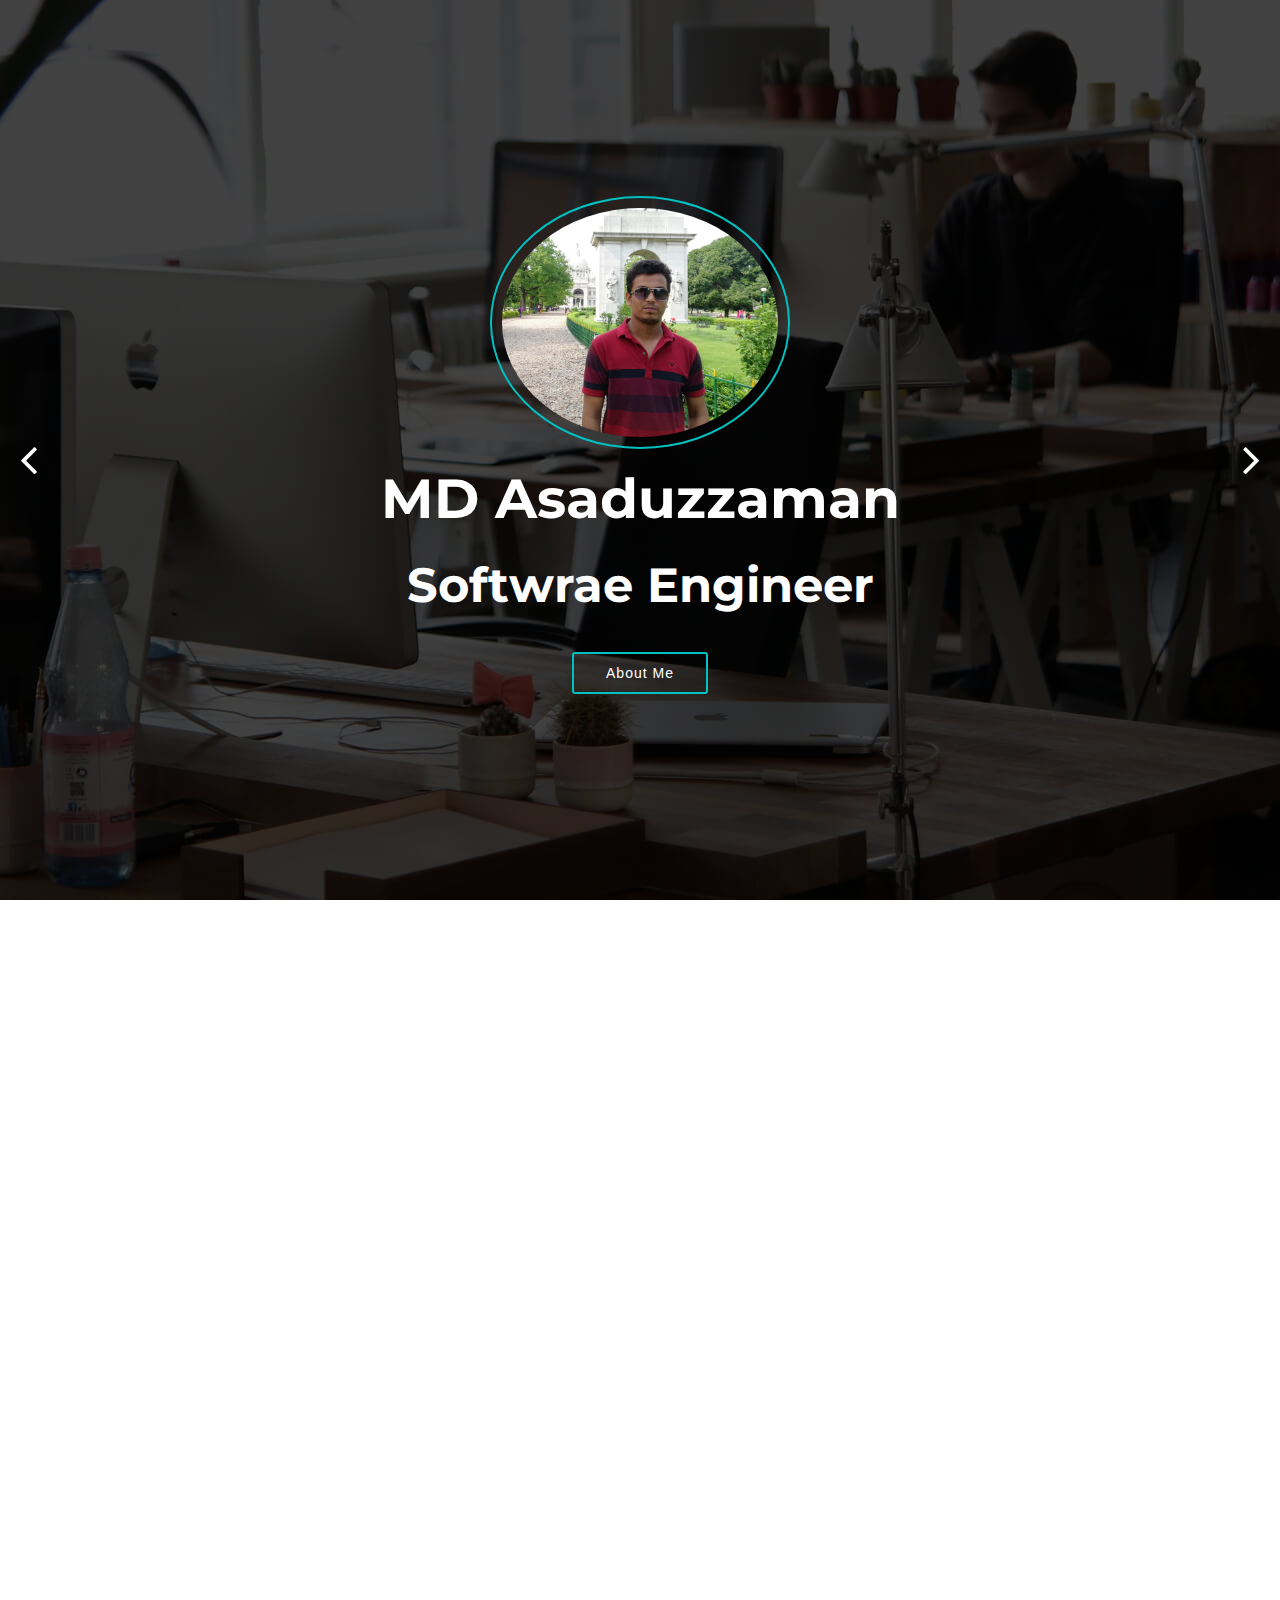
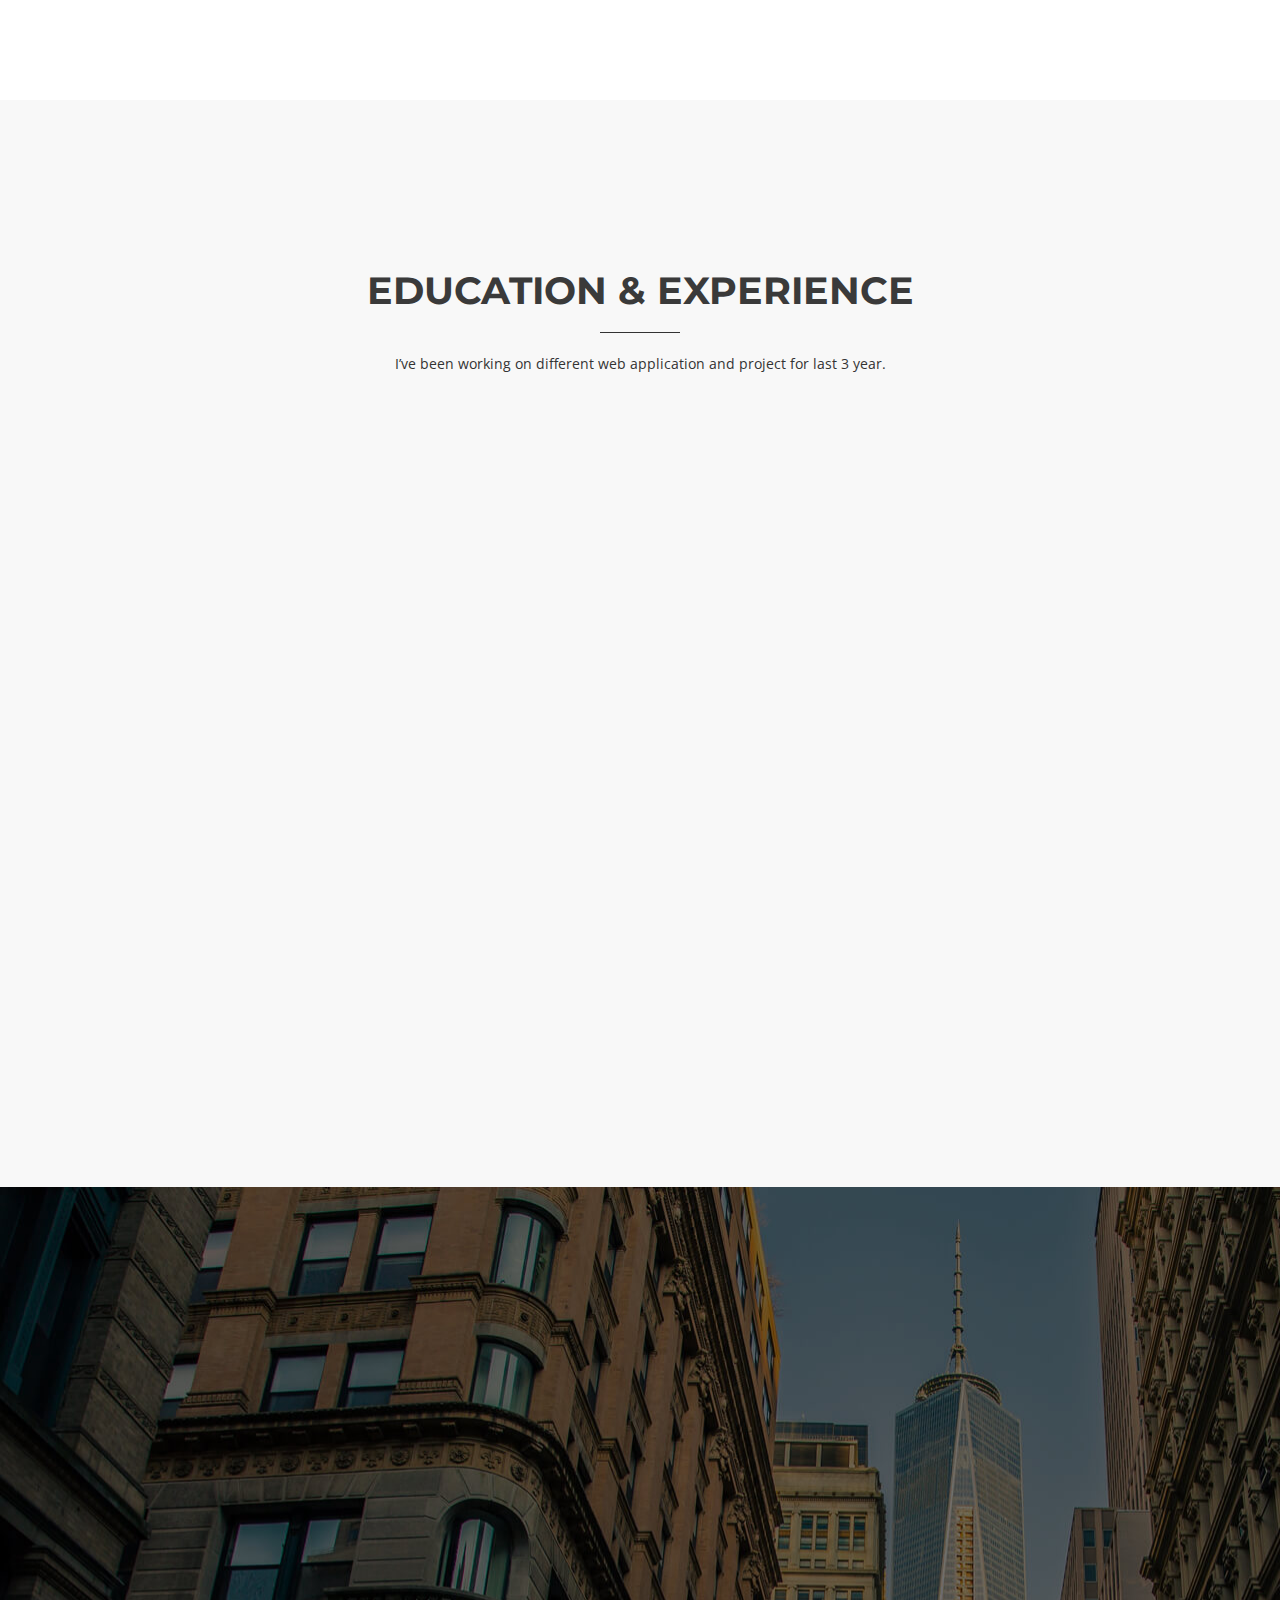
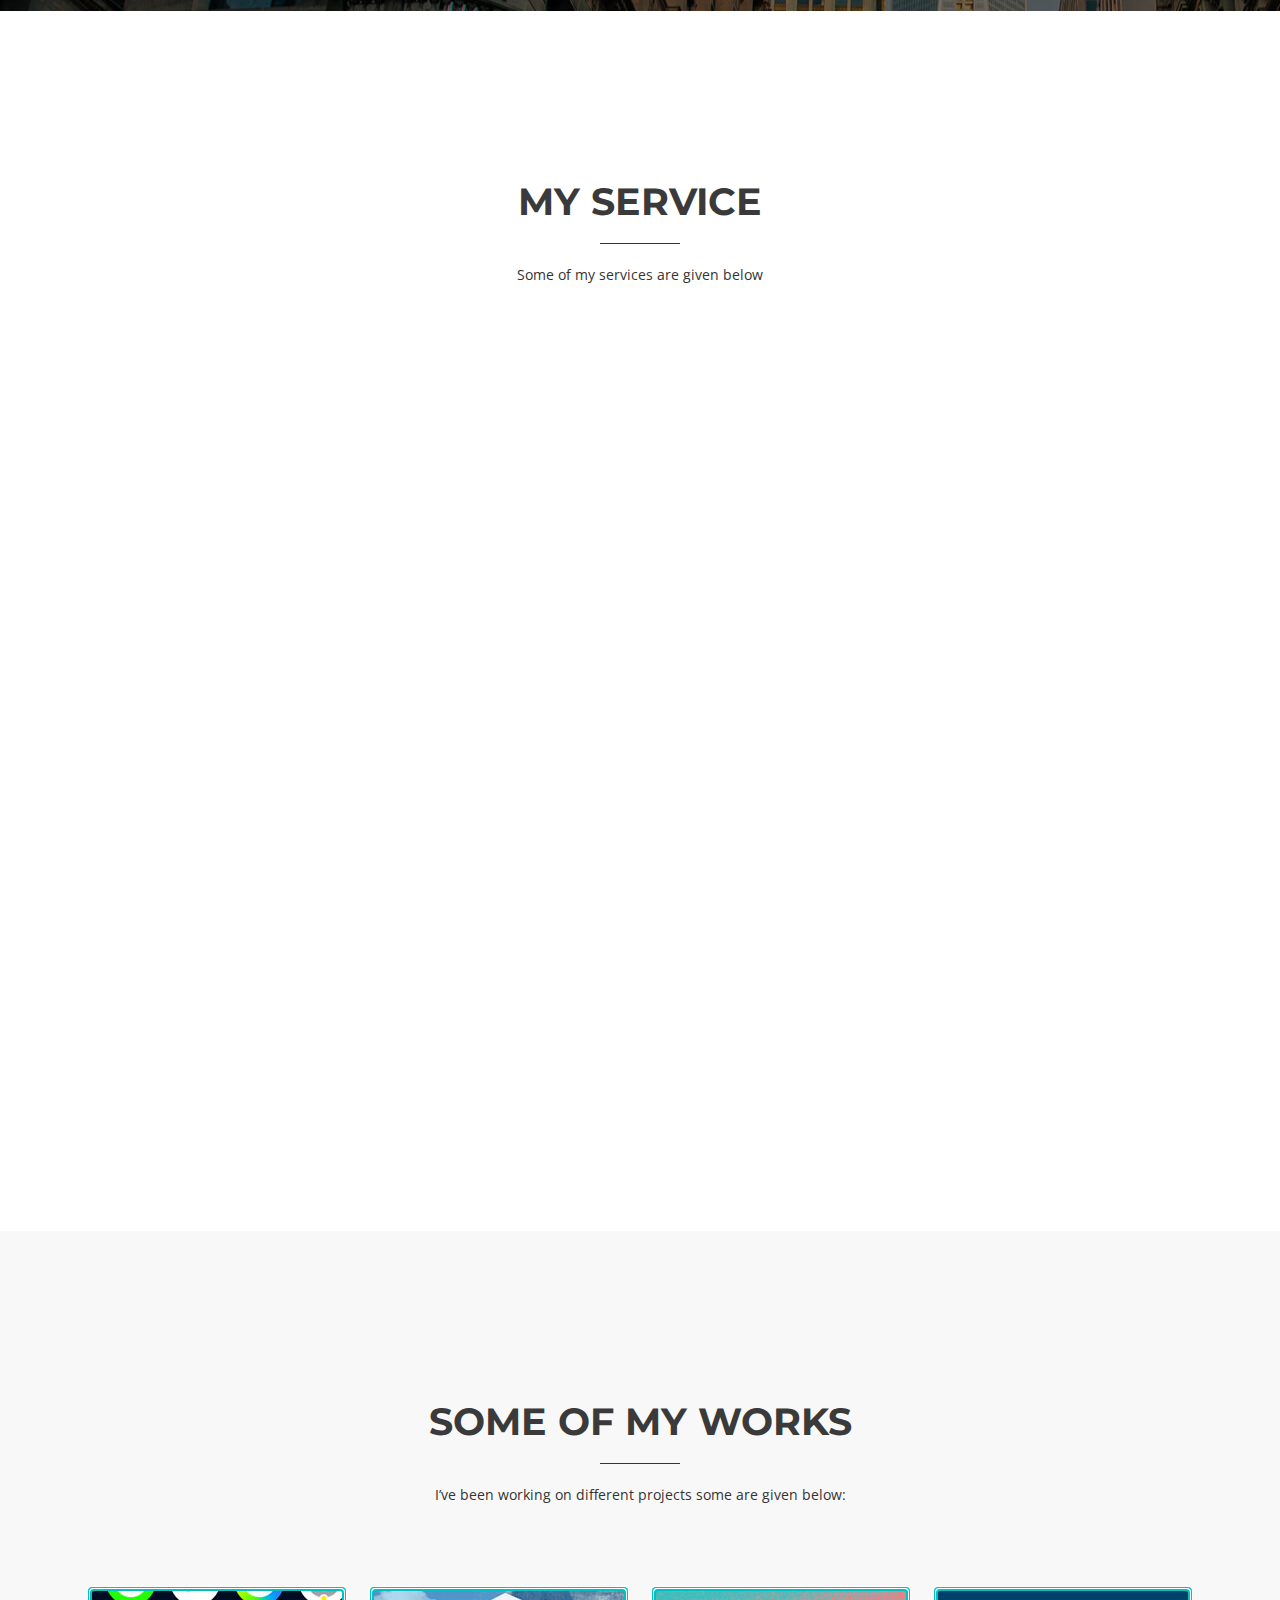
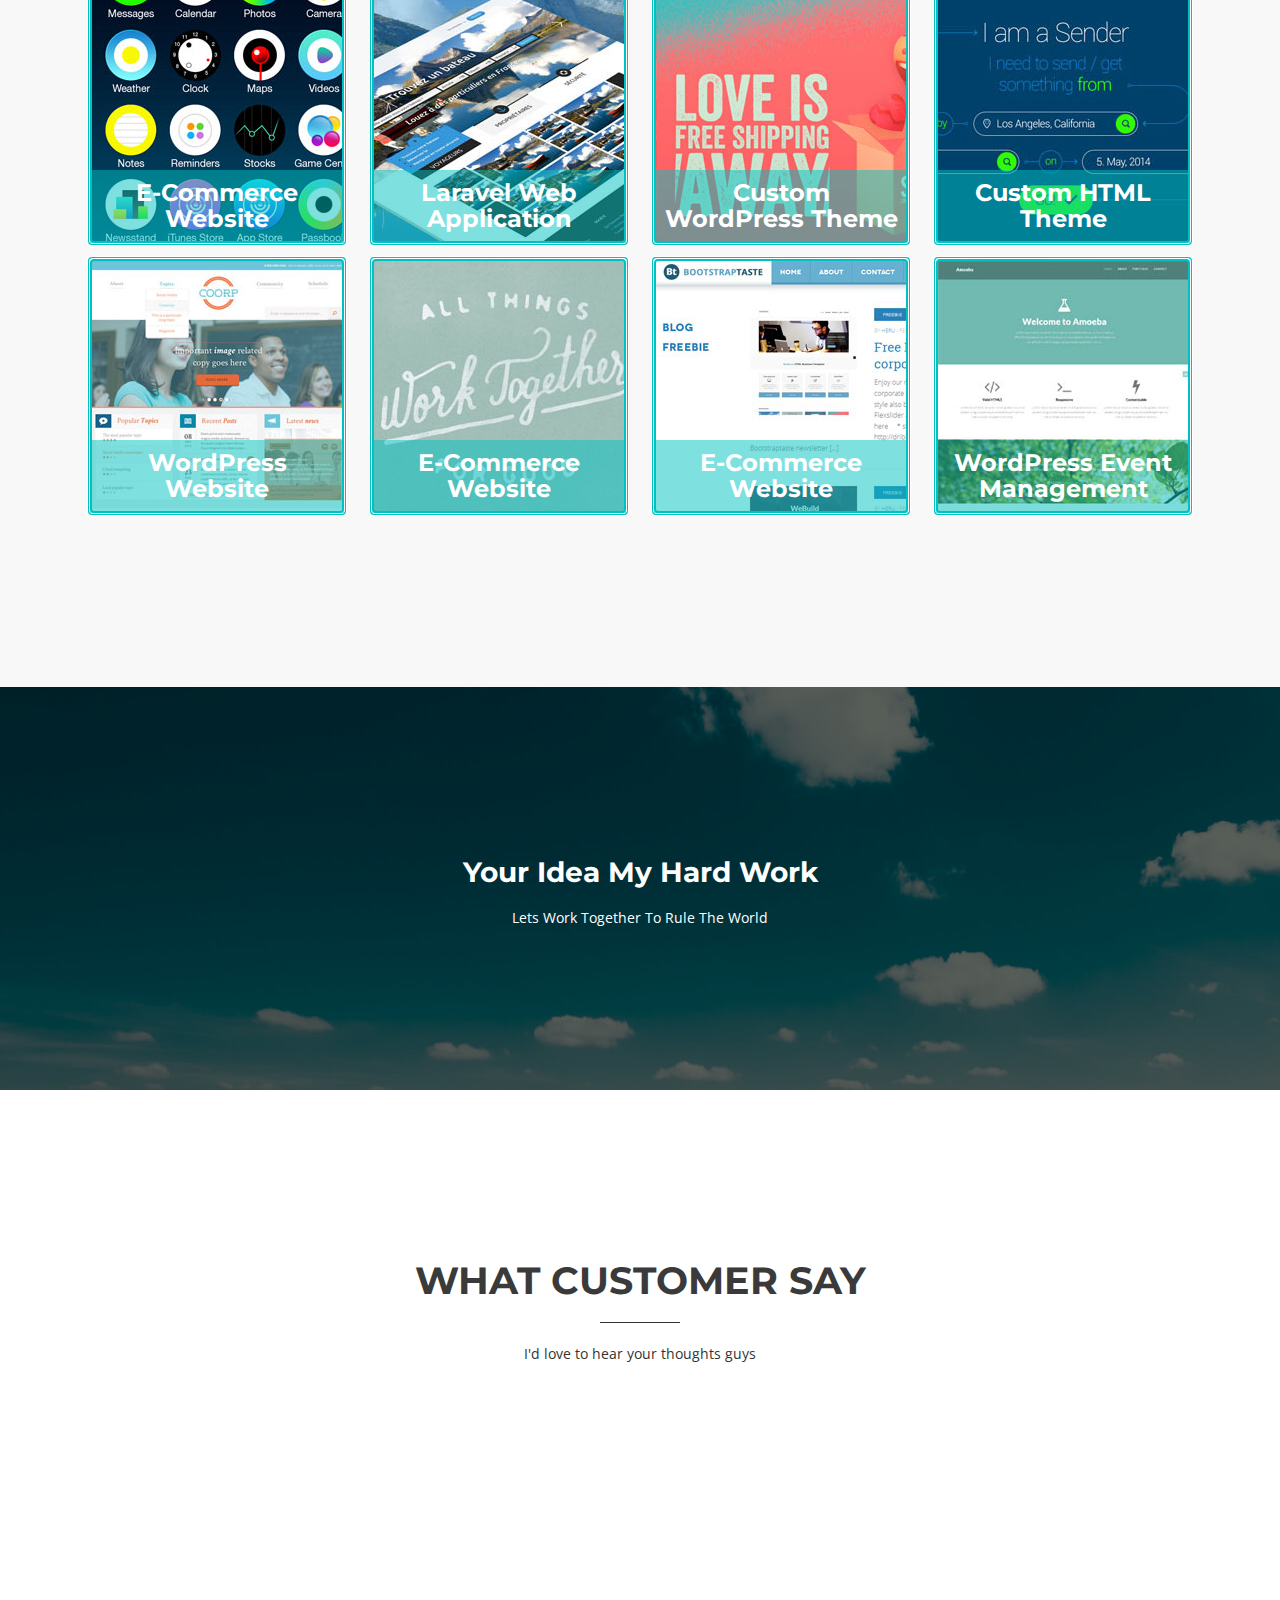
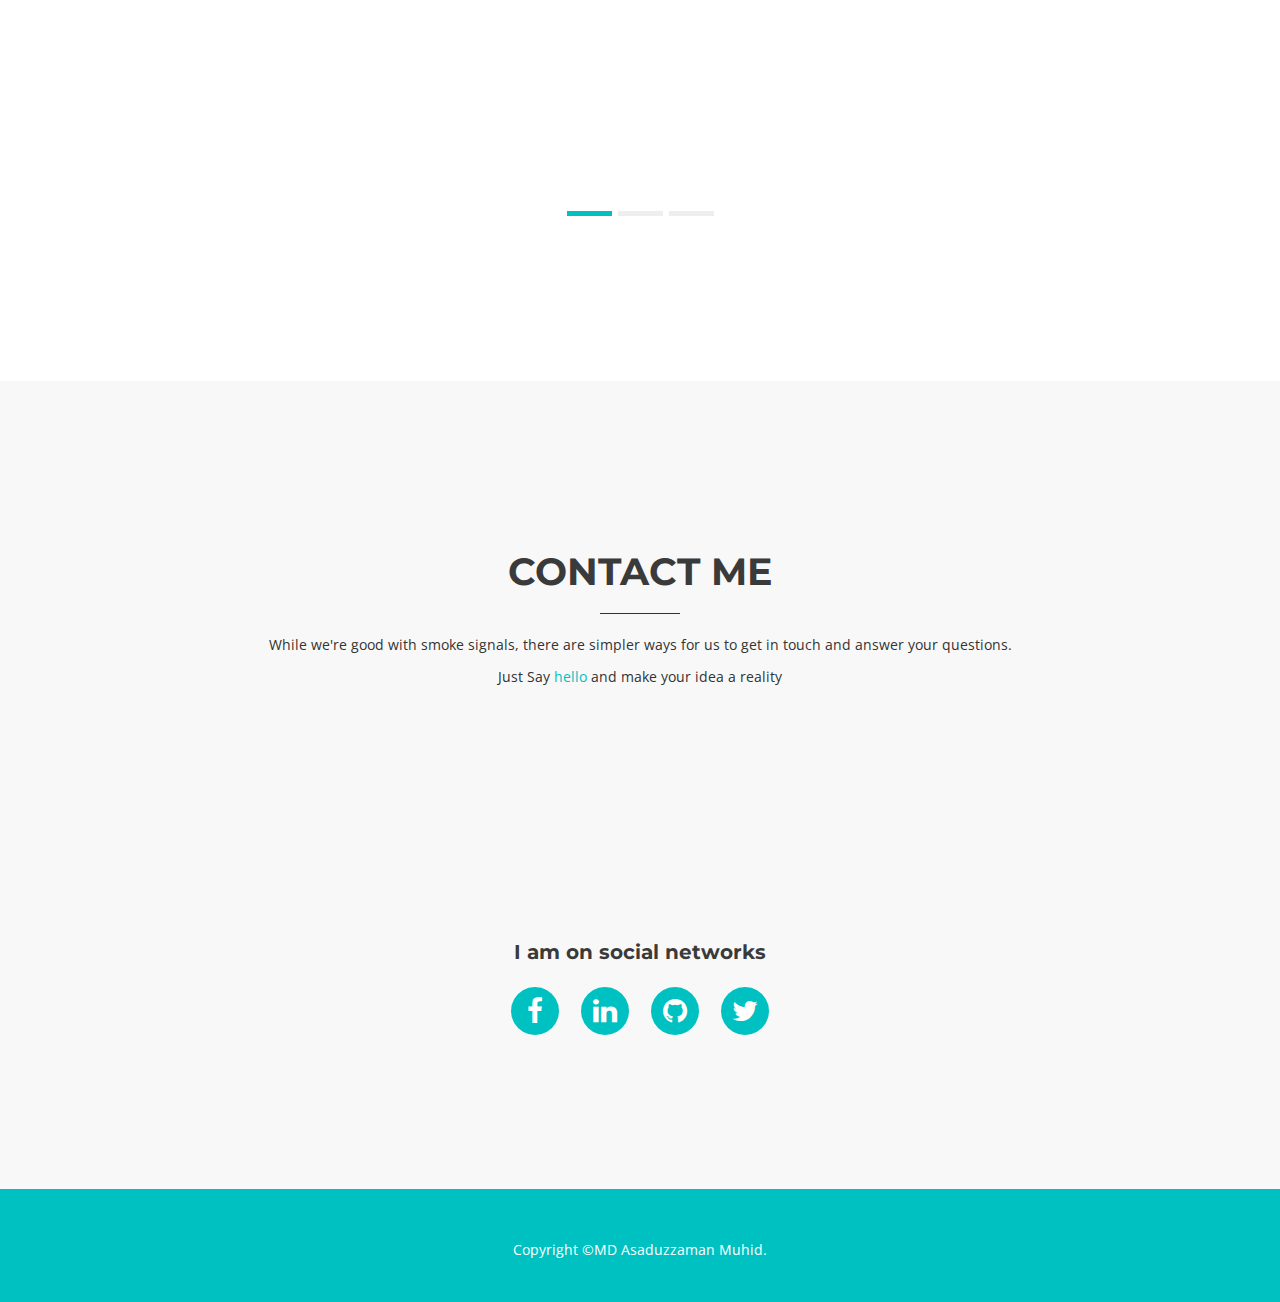
==== commit e68282c8: "update about" ====
--- a/index.html
+++ b/index.html
@@ -112,39 +112,187 @@
   </section><!-- #intro -->
 
   <!-- About -->
-  <section id="about" class="home-section bg-white">
+  <section id="about" class="home-section">
+    <div class="container">
+      <div class="row wow fadeInUp">
+        <div class="col-md-6">
+          <div class="about-img">
+              <img src="img/about-img.jpg" alt="profile" class="img-responsive">
+          </div>
+        </div>
+        <div class="col-md-6">
+          <div class="about-content">
+            <h2>Hello, I am Md Asaduzzaman</h2>
+              <h3>Software Engineer</h3>
+              <p>
+                I've been working as a Software Engineer science 2018. I am
+                a team player following software development life cycle, planning, database design and implementation, Perform UI integration, fixed multiple 
+                browser compatibility issues. Implement functional specification as client specification, resolve bugs and make modification. 
+              </p>
+              <div class="row wow fadeInUp">
+                <div class="col-md-6">
+                  <ul >
+                    <li>
+                        <div class="edu-head">
+                              <i class="fa fa-codepen" aria-hidden="true"></i>
+                              <h5 class="text-left">Web Application</h5>
+                          </div>
+                          <div class="edu-body">
+                              <div class="progress">
+                                <div class="progress-bar progress-bar-striped bg-danger" role="progressbar" style="width: 95%" aria-valuenow="100" aria-valuemin="0" aria-valuemax="100"></div>
+                              </div>
+                          </div>
+                    </li>
+                    <li>
+                        <div class="edu-head">
+                              <i class="fa fa-laptop" aria-hidden="true"></i>
+                              <h5 class="text-left">Responsive UI/UX Design</h5>
+                              
+                          </div>
+                          <div class="edu-body">
+                              <div class="progress">
+                                <div class="progress-bar progress-bar-striped bg-danger" role="progressbar" style="width: 100%" aria-valuenow="100" aria-valuemin="0" aria-valuemax="100"></div>
+                              </div>
+                          </div>
+                    </li>
+                  </ul>
+                </div>
+                <div class="col-md-6">
+                  <ul>
+                    <li>
+                        <div class="edu-head">
+                              <i class="fa fa-pencil-square-o" aria-hidden="true"></i>
+                              <h5 class="text-left">Graphics Design</h5>
+                              
+                          </div>
+                          <div class="edu-body">
+                              <div class="progress">
+                                <div class="progress-bar progress-bar-striped bg-danger" role="progressbar" style="width: 90%" aria-valuenow="100" aria-valuemin="0" aria-valuemax="100"></div>
+                              </div>
+                          </div>
+                    </li>
+                    <li>
+                        <div class="edu-head">
+                              <i class="fa fa-cogs" aria-hidden="true"></i>
+                              <h5 class="text-left">Server & Bug Fixing</h5>
+                              
+                          </div>
+                          <div class="edu-body">
+                              <div class="progress">
+                                <div class="progress-bar progress-bar-striped bg-danger" role="progressbar" style="width: 90%" aria-valuenow="100" aria-valuemin="0" aria-valuemax="100"></div>
+                              </div>
+                          </div>
+                    </li>
+                  </ul>
+                </div>
+              </div>
+              
+          </div> 
+        </div>
+      </div>
+    </div>
+  </section>
+<!-- Education & Experience -->
+  <section id="education" class="home-section education-section bg-gray">
     <div class="container">
       <div class="row">
         <div class="col-md-offset-2 col-md-8">
           <div class="section-heading">
-            <h2>About Me</h2>
+            <h2>Education & Experience</h2>
             <div class="heading-line"></div>
             <p>I’ve been working on different web application and project for last 3 year.</p>
           </div>
         </div>
       </div>
       <div class="row wow fadeInUp">
-        <div class="col-md-6 about-img">
-          <img src="img/about-img.jpg" alt="">
-        </div>
-
-        <div class="col-md-6 content">
-          <h2>Md Asaduzzaman</h2>
-          <!-- <h3>Excepteur sint occaecat cupidatat non proident, sunt in culpa qui officia deserunt mollit anim id est
-            laborum.</h3> -->
-          <p>
-            I've been working as a UI/UX Engineer at Instalogic bd Ltd Dates Employed Jun 2018 – Dec 2019 Employment Duration 1 yrs 6 month Perform as 
-            a team member in software development life cycle, planning, database design and implementation. I have been working as a software engineer 
-            at ActivexIT Jan 2020 – Sept 2020 Employment Duration 9 mos Perform UI integration, fixed multiple 
-            browser compatibility issues. Implement functional specification as client specification, resolve bugs and make modification. About Front-End 
-            Developer with a shared love for both code and aesthetics. I've been working in PHP and JavaScript since 2018 and specialize in building 
-            responsive sites. Skills: Sass, CSS3, HTML5, Gulp, PHP, JavaScript, Vue.JS, front-end, theming, Laravel, Lumen, Git, Slack, Trello, 
-            Python, AWS  and believe me i am a first learner.
-          </p>
+        <div class="col-md-6">
+          <div class="edu-row">
+            <h4 class="edu-title">Education</h4>
+            <ul>
+                <li>
+                  <div class="edu-item">
+                    <div class="edu-head">
+                        <i class="fa fa-laptop" aria-hidden="true"></i>
+                        <h5 class="text-left">East West University</h5>
+                        <h6 class="text-left">Computer Science | Dhaka<small>(2014-2018)</small></h6></div>
+                    <div class="edu-body text-left">
+                        <p>Nulla consequat massa quis enim. Donec pede justo, fringilla vel, aliquet nec, vulputate eget, arcu. In enim justo.</p>
+                    </div>
+                  </div>
+                </li>
+                <li>
+                  <div class="edu-item">
+                    <div class="edu-head">
+                        <i class="fa fa-laptop" aria-hidden="true"></i>
+                        <h5 class="text-left">Rajshahi Govt. City College</h5>
+                        <h6 class="text-left">Science | Rajshahi<small>(2011-2013)</small></h6></div>
+                    <div class="edu-body text-left">
+                        <p>Nulla consequat massa quis enim. Donec pede justo, fringilla vel, aliquet nec, vulputate eget, arcu. In enim justo.</p>
+                    </div>
+                  </div>
+                </li>
+                <li>
+                  <div class="edu-item">
+                    <div class="edu-head">
+                        <i class="fa fa-laptop" aria-hidden="true"></i>
+                        <h5 class="text-left">Kaligonj High School</h5>
+                        <h6 class="text-left">Science | Rajshahi<small>(2001-2011)</small></h6></div>
+                    <div class="edu-body text-left">
+                        <p>Nulla consequat massa quis enim. Donec pede justo, fringilla vel, aliquet nec, vulputate eget, arcu. In enim justo.</p>
+                    </div>
+                  </div>
+                </li>
+                
+            </ul>
+          </div>
+          
+        </div>
+
+        <div class="col-md-6">
+           <div class="edu-row">
+            <h4 class="edu-title">Experience</h4>
+            <ul>
+                <li>
+                  <div class="edu-item">
+                    <div class="edu-head">
+                        <i class="fa fa-laptop" aria-hidden="true"></i>
+                        <h5 class="text-left">Activex IT LTD</h5>
+                        <h6 class="text-left">Software Engineer | Dhaka<small>(2020-2021)</small></h6></div>
+                    <div class="edu-body text-left">
+                        <p>Nulla consequat massa quis enim. Donec pede justo, fringilla vel, aliquet nec, vulputate eget, arcu. In enim justo.</p>
+                    </div>
+                  </div>
+                </li>
+                <li>
+                  <div class="edu-item">
+                    <div class="edu-head">
+                        <i class="fa fa-laptop" aria-hidden="true"></i>
+                        <h5 class="text-left">Trenza Softwares</h5>
+                        <h6 class="text-left">Software Engineer | Dhaka<small>(2019-2020)</small></h6></div>
+                    <div class="edu-body text-left">
+                        <p>Nulla consequat massa quis enim. Donec pede justo, fringilla vel, aliquet nec, vulputate eget, arcu. In enim justo.</p>
+                    </div>
+                  </div>
+                </li>
+                <li>
+                  <div class="edu-item">
+                    <div class="edu-head">
+                        <i class="fa fa-laptop" aria-hidden="true"></i>
+                        <h5 class="text-left">Instalogic Bangladesh</h5>
+                        <h6 class="text-left">UI/UX Engineer | Dhaka<small>(2018-2019)</small></h6></div>
+                    <div class="edu-body text-left">
+                        <p>Nulla consequat massa quis enim. Donec pede justo, fringilla vel, aliquet nec, vulputate eget, arcu. In enim justo.</p>
+                    </div>
+                  </div>
+                </li>
+                
+            </ul>
+          </div>
         </div>
       </div>
     </div>
   </section>
+
 
   <!-- Parallax 1 -->
   <section id="parallax1" class="home-section parallax" data-stellar-background-ratio="0.5">
@@ -175,60 +323,60 @@
         </div>
       </div>
       <div class="row">
-            <div class="col-sm-6 col-lg-4 wow fadeIn" data-wow-delay="0.25s">
+            <div class="col-sm-6 col-lg-4 wow fadeIn" data-wow-delay="0.2s">
+              <div class="box-icon-classic">
+                <div class="icon-main">
+                  <i class="fa fa-laptop" aria-hidden="true"></i>
+                </div>
+                <h4 class="box-icon-title">Web Design &amp; Branding</h4>
+                <p>Right from designing a logo, business card, landing page web designs to the web, email marketing, infographics, promotional video, and brochure design fall under our ambit.</p>
+              </div>
+            </div>
+            <div class="col-sm-6 col-lg-4 wow fadeIn" data-wow-delay="0.4s">
+              <div class="box-icon-classic">
+                <div class="icon-main">
+                  <i class="fa fa-pencil-square-o" aria-hidden="true"></i>
+                </div>
+                <h4 class="box-icon-title">Graphic Design</h4>
+                <p>Looking for graphic design services? Web page design, Landing page design, App design, Logo & brand identity pack, packaging design, Vector Design, 3D Design, Photoshop Design fall under our ambit.</p>
+              </div>
+            </div>
+            <div class="col-sm-6 col-lg-4 wow fadeIn" data-wow-delay=".6s">
               <div class="box-icon-classic">
                 <div class="icon-main">
                   <i class="fa fa-code" aria-hidden="true"></i>
                 </div>
-                <h4 class="box-icon-title">Web Design &amp; Branding</h4>
-                <p>A great brand combines design and messaging to evoke emotion in your customers and drive strategy.</p>
-              </div>
-            </div>
-            <div class="col-sm-6 col-lg-4 wow fadeIn" data-wow-delay="0.5s">
+                <h4 class="box-icon-title">Web Development</h4>
+                <p>Web development, building, integrating, scaling and maintaining dynamic software solutions that work via intranet or internet, creating mobile web development solutions, responsive website designs.</p>
+              </div>
+            </div>
+            </div>
+            <div class="row">
+            <div class="col-sm-6 col-lg-4 wow fadeIn" data-wow-delay="0.8s">
               <div class="box-icon-classic">
                 <div class="icon-main">
-                  <i class="fa fa-code" aria-hidden="true"></i>
-                </div>
-                <h4 class="box-icon-title">Graphic Design</h4>
-                <p>Rich experience plus unlimited imagination create our successful service discovered by clients. ustomers and drive strategy  ustomers and drive strategy</p>
-              </div>
-            </div>
-            <div class="col-sm-6 col-lg-4 wow fadeIn" data-wow-delay="1s">
+                  <i class="fa fa-cogs" aria-hidden="true"></i>
+                </div>
+                <h4 class="box-icon-title">Bug Fixing & Server Maintenance </h4>
+                <p>Laravel, WordPress, PHP Bug Fixing, Server management for your Dedicated, Bare-Metal, Virtual & Cloud Servers. Error Free Migration, 24/7 Availability.</p>
+              </div>
+            </div>
+            <div class="col-sm-6 col-lg-4 wow fadeIn" data-wow-delay="1.0s">
               <div class="box-icon-classic">
                 <div class="icon-main">
-                  <i class="fa fa-code" aria-hidden="true"></i>
-                </div>
-                <h4 class="box-icon-title">Web Development</h4>
-                <p>Rich experience plus unlimited imagination create our successful service discovered by clients.  ustomers and drive strategy  ustomers and drive strategy</p>
-              </div>
-            </div>
-            </div>
-            <div class="row">
-            <div class="col-sm-6 col-lg-4 wow fadeIn" data-wow-delay="1.25s">
+                  <i class="fa fa-codepen" aria-hidden="true"></i>
+                </div>
+                <h4 class="box-icon-title">UI/UX Design</h4>
+                <p>Mobile app UX and UI design services, Cross-platform experiences design, UI and UX consulting, Design workshops, Web design services, User Interface Design with superfast delivery within time.</p>
+              </div>
+            </div>
+            <div class="col-sm-6 col-lg-4 wow fadeIn" data-wow-delay="1.20s">
               <div class="box-icon-classic">
                 <div class="icon-main">
-                  <i class="fa fa-code" aria-hidden="true"></i>
-                </div>
-                <h4 class="box-icon-title">Bug Fixing & Support</h4>
-                <p>Rich experience plus unlimited imagination create our successful service discovered by clients.</p>
-              </div>
-            </div>
-            <div class="col-sm-6 col-lg-4 wow fadeIn" data-wow-delay="1.5s">
-              <div class="box-icon-classic">
-                <div class="icon-main">
-                  <i class="fa fa-code" aria-hidden="true"></i>
-                </div>
-                <h4 class="box-icon-title">Wordpress Theme</h4>
-                <p>Rich experience plus unlimited imagination create our successful service discovered by clients.</p>
-              </div>
-            </div>
-            <div class="col-sm-6 col-lg-4 wow fadeIn" data-wow-delay="1.75s">
-              <div class="box-icon-classic">
-                <div class="icon-main">
-                  <i class="fa fa-code" aria-hidden="true"></i>
-                </div>
-                <h4 class="box-icon-title">Laravel Application</h4>
-                <p>A great brand combines design and messaging to evoke emotion in your customers and drive strategy.</p>
+                  <i class="fa fa-rocket" aria-hidden="true"></i>
+                </div>
+                <h4 class="box-icon-title">Mobile & Web Application</h4>
+                <p> Create web applications and native mobile apps for Android and ios. Accessible by most mobile devices and supported by all the major browsers.</p>
               </div>
             </div>
       </div>
@@ -442,9 +590,11 @@
   </section>
 
   <!-- Contact -->
+
+  <!-- Bottom widget -->
   <section id="contact" class="home-section bg-gray">
     <div class="container">
-      <div class="row">
+    <div class="row">
         <div class="col-md-offset-2 col-md-8">
           <div class="section-heading">
             <h2>Contact Me</h2>
@@ -454,13 +604,6 @@
           </div>
         </div>
       </div>
-
-    </div>
-  </section>
-
-  <!-- Bottom widget -->
-  <section id="bottom-widget" class="home-section bg-white">
-    <div class="container">
       <div class="row">
         <div class="col-md-4">
           <div class="contact-widget wow bounceInLeft">
--- a/css/style.css
+++ b/css/style.css
@@ -431,14 +431,28 @@
 ================================= */
 
 #about .about-img {
-  height: 350px;
-  overflow: hidden;
-}
-
-#about .about-img img {
+  margin: 30px;
+  border: 5px solid #00c1c1;
+border-radius: 5px;
+}
+#about .about-img:before {
+    content: "";
+    height: 100%;
+    width: 50%;
+    margin: 0 auto;
+    background-color: #00c1c1;
+    border-radius: 5px;
+    position: absolute;
+    top: 50%;
+    left: 50%;
+    transform: translate(-50%, -50%);
+    z-index: -1;
+}
+
+/* #about .about-img img {
   margin-left: -15px;
   max-width: 100%;
-}
+} */
 
 @media (max-width: 768px) {
   #about .about-img {
@@ -450,14 +464,15 @@
   }
 }
 
-#about .content h2 {
+.about-content h2 {
   color: #333;
   font-weight: 300;
   font-size: 24px;
   text-align: left;
-}
-
-#about .content h3 {
+  margin-top: 0;
+}
+
+.about-content h3 {
   color: #777;
   font-weight: 300;
   font-size: 18px;
@@ -466,14 +481,131 @@
   text-align: left;
 }
 
-#about .content p {
+.about-content p {
   line-height: 26px;
   text-align: left;
 }
 
-#about .content p:last-child {
+.about-content p:last-child {
   margin-bottom: 0;
 }
+.about-content ul {
+    list-style: none;
+    padding: 0;
+}
+.about-content .edu-head h5{
+	margin-bottom: 25px !important;
+}
+
+/* ================================
+Education & Experience
+================================= */
+
+.education-section h4 {
+    position: relative;
+	padding-left: 35px;
+	margin: 0;
+	text-align: left;
+}
+.education-section ul li:before {
+    top: -18px;
+    left: 0;
+    width: 1px;
+    height: 100%;
+    content: "";
+    position: absolute;
+    background-color: #00c1c1;
+}
+.education-section h4:before {
+    top: 5px;
+    left: -7px;
+    width: 15px;
+    height: 15px;
+    display: block;
+    content: "";
+    position: absolute;
+    border-radius: 50%;
+    background-color: #00c1c1;
+}
+.education-section ul {
+    list-style: none;
+    padding: 0;
+}
+.education-section ul li {
+    position: relative;
+}
+.education-section ul li:before {
+	top: -18px;
+    left: 0;
+    width: 1px;
+    height: 100%;
+    content: "";
+    position: absolute;
+    background-color: #00c1c1;
+}
+.edu-item {
+    position: relative;
+}
+.edu-item:before {
+    top: 43px;
+    left: 0;
+    width: 30px;
+    height: 1px;
+    content: "";
+    position: absolute;
+    background-color: #00c1c1;
+}
+.edu-head{
+    position: relative;
+    padding: 25px 25px 0 80px;
+}
+.edu-head i{
+    top: 12px;
+    left: 9px;
+    width: 36px;
+    height: 36px;
+    display: block;
+    text-align: center;
+    position: absolute;
+}
+.edu-head i:before{
+    top: 25px;
+    left: 25px;
+    z-index: 3;
+    font-size: 30px;
+    line-height: 36px;
+    position: relative;
+}
+.edu-head i:after{
+    top: 15px;
+    left: 15px;
+    width: 36px;
+    height: 36px;
+    content: "";
+    position: absolute;
+    border-radius: 50%;
+    background-color: #00c1c1;
+}
+
+.edu-head h5 {
+    color: #00c1c1;
+    font-weight: 700;
+	margin-bottom: 10px;
+	margin-top: 0;
+}
+.edu-item .edu-body {
+    padding: 20px 28px;
+}
+
+
+
+
+
+
+
+
+
+
 
 /* ================================
 Team
@@ -536,7 +668,7 @@
 	margin-right: auto;
 	margin-left: auto;
 	padding-left: 4px;
-	width: 400px;
+	max-width: 400px;
 }
 
 .service .carousel-indicators {
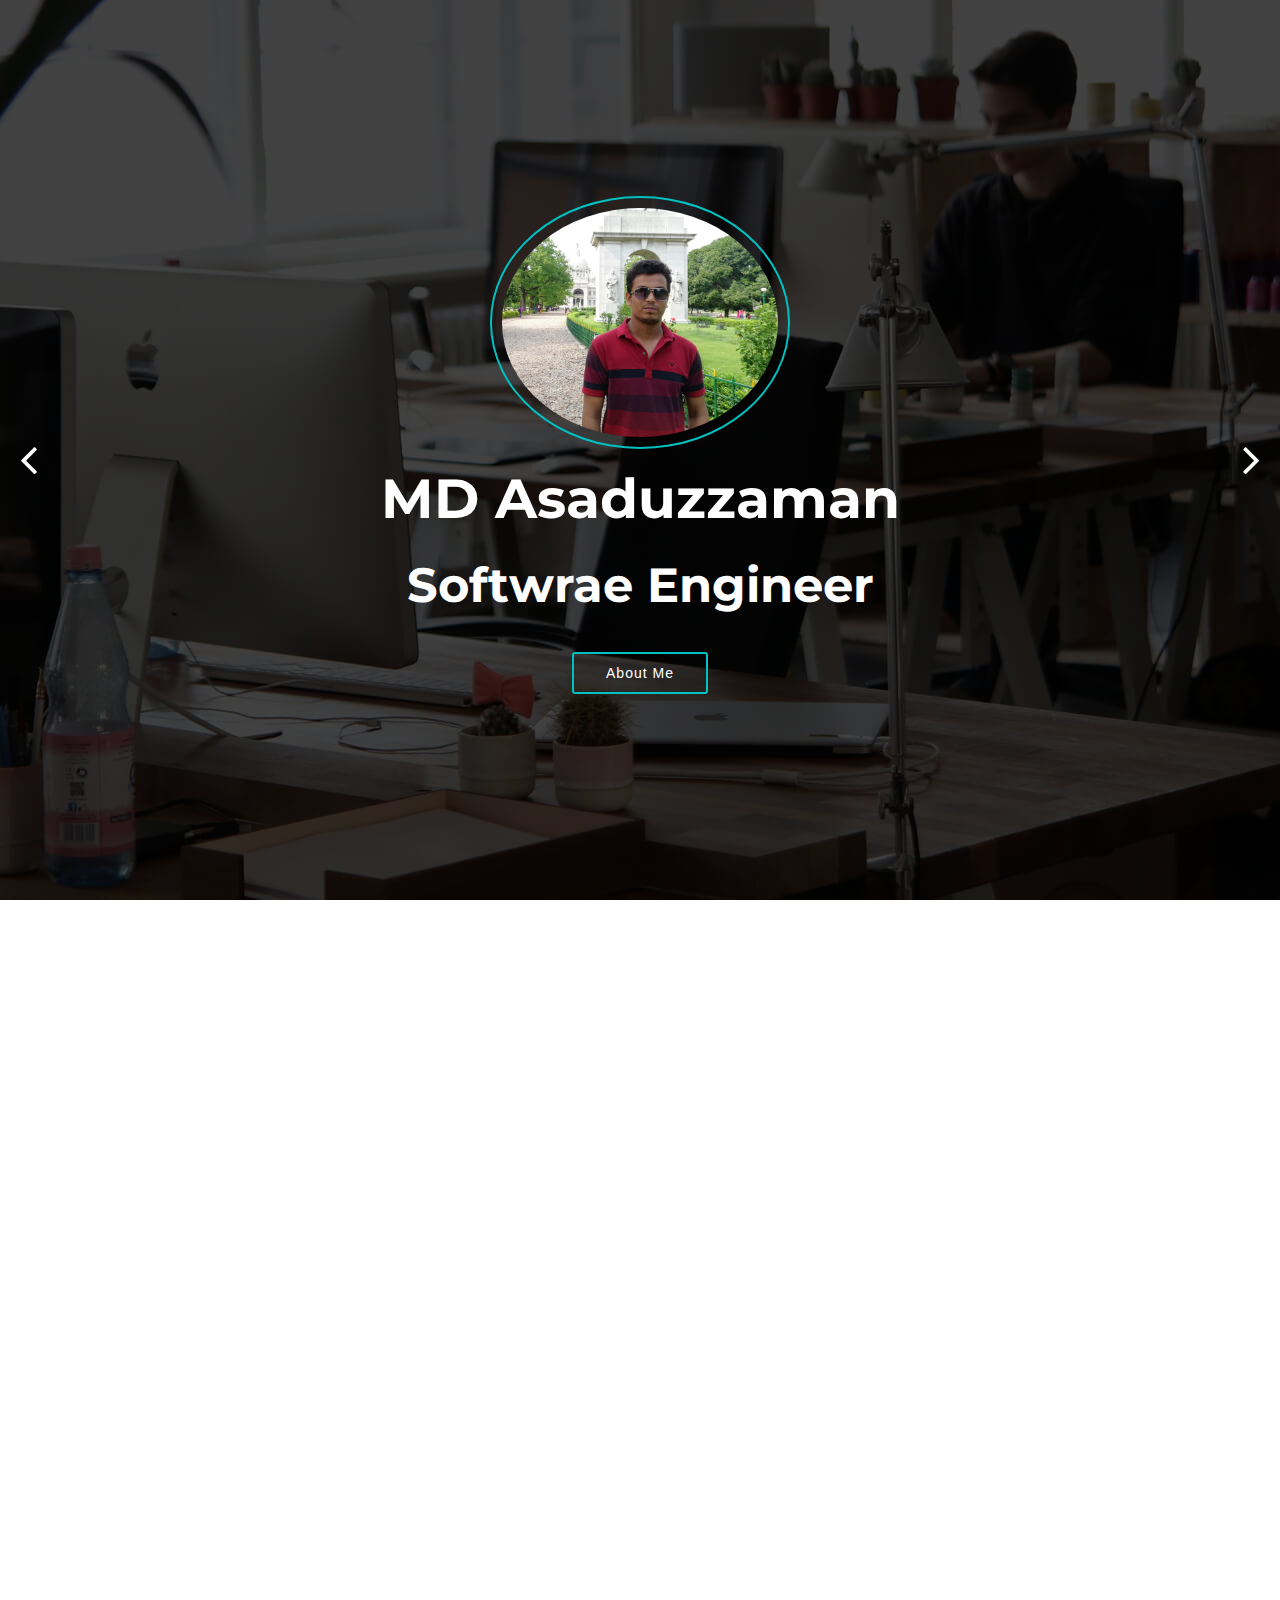
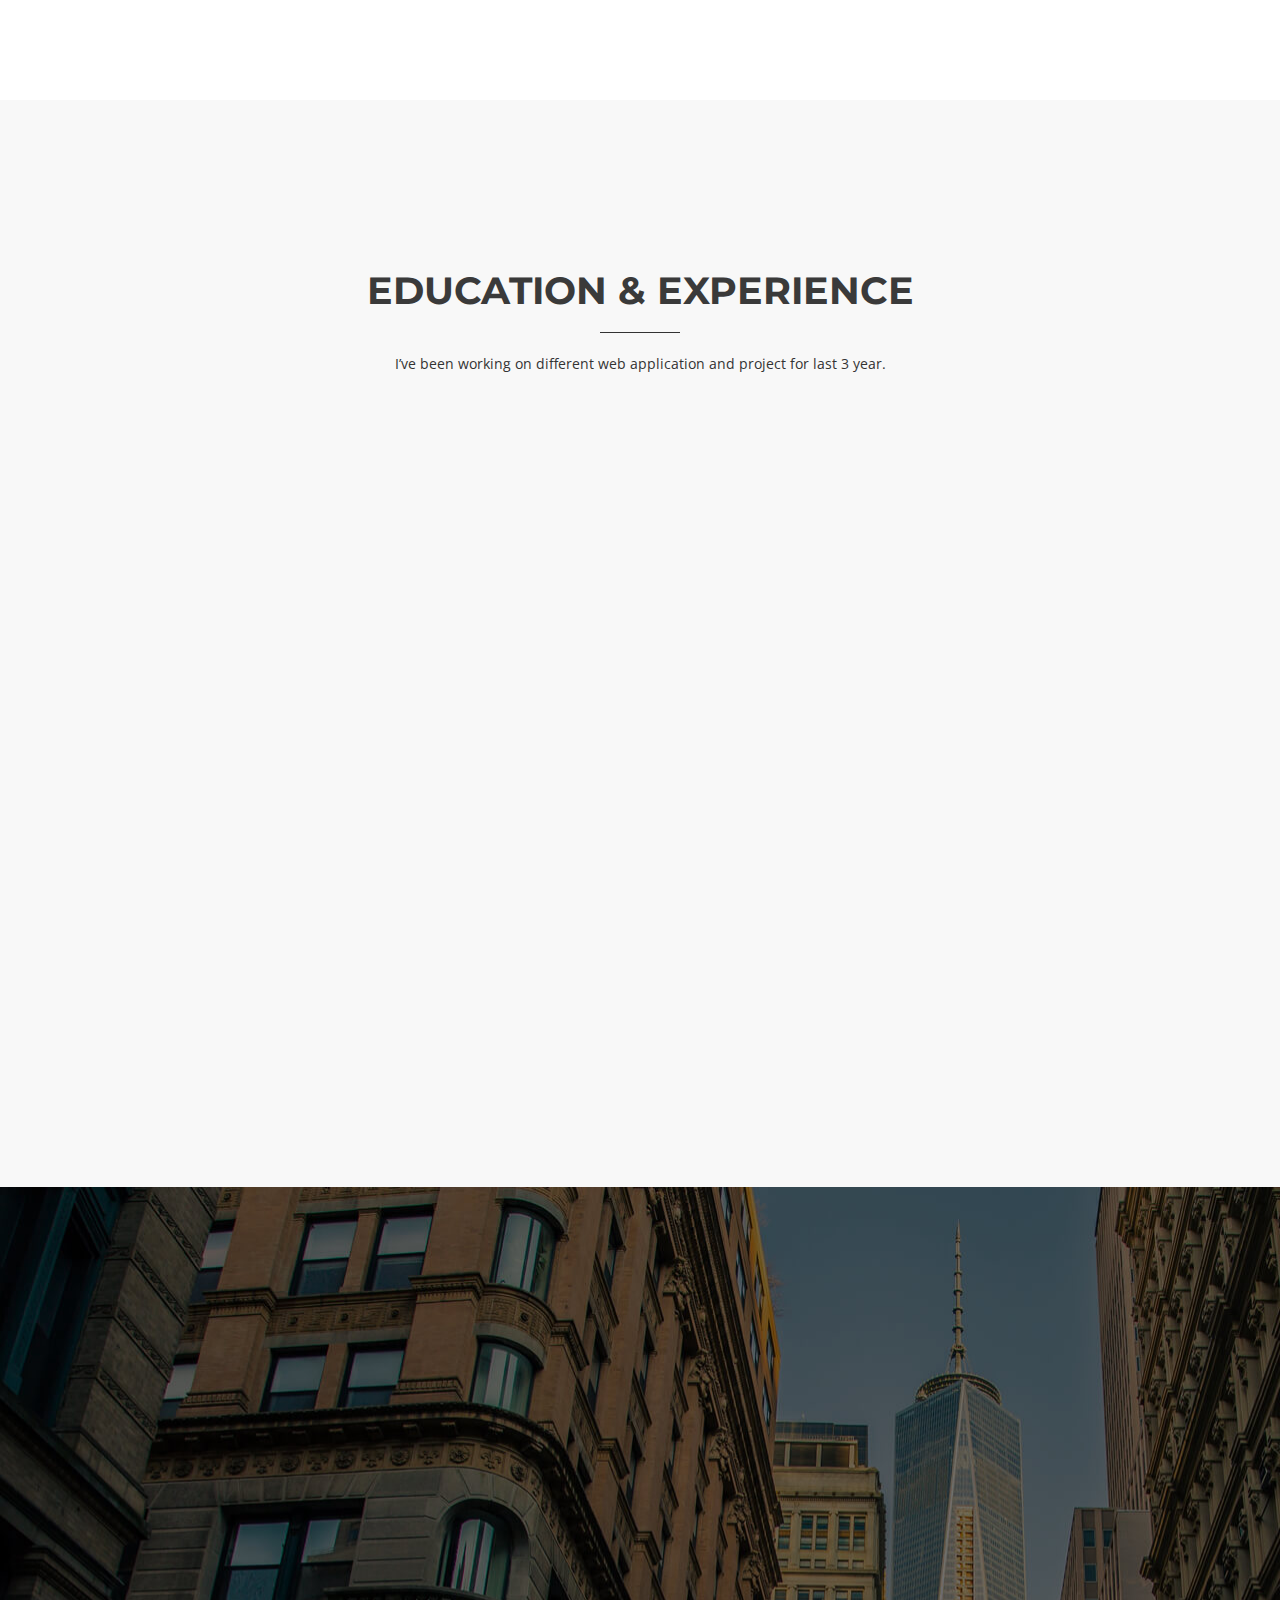
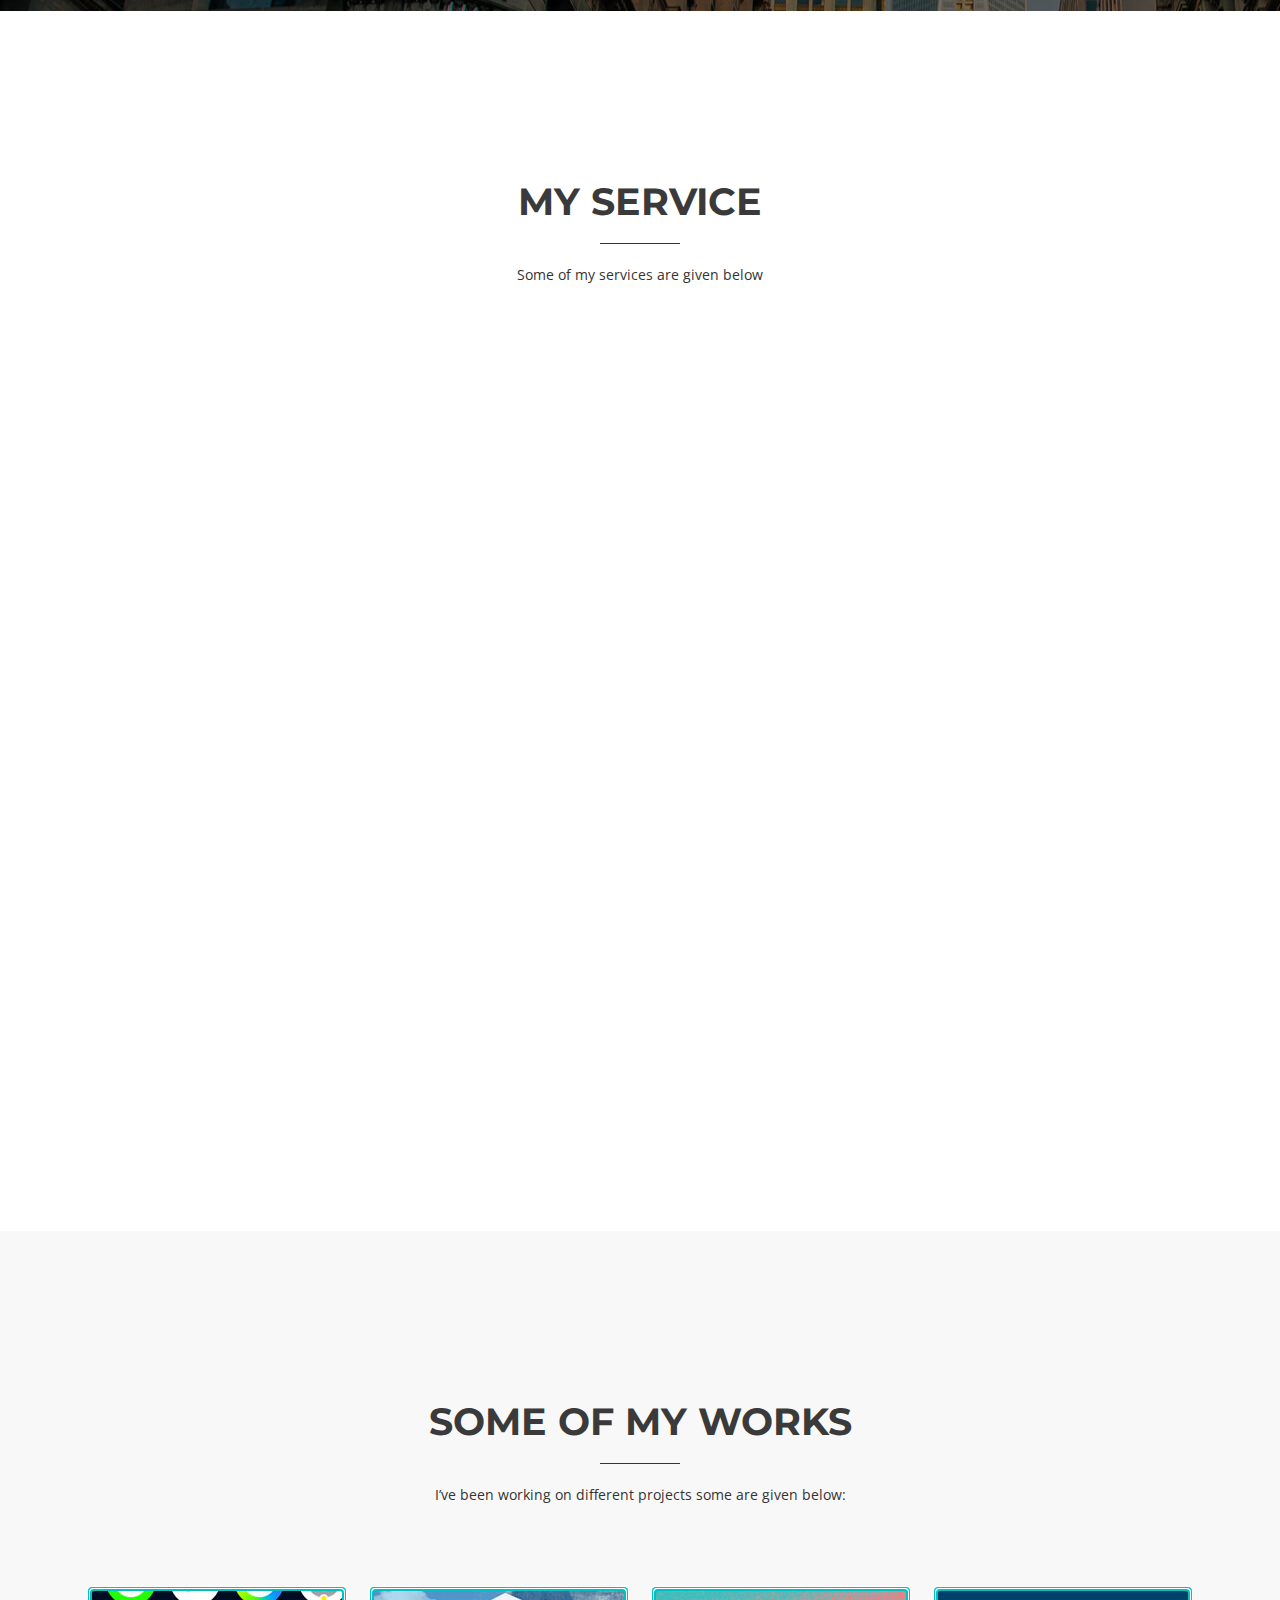
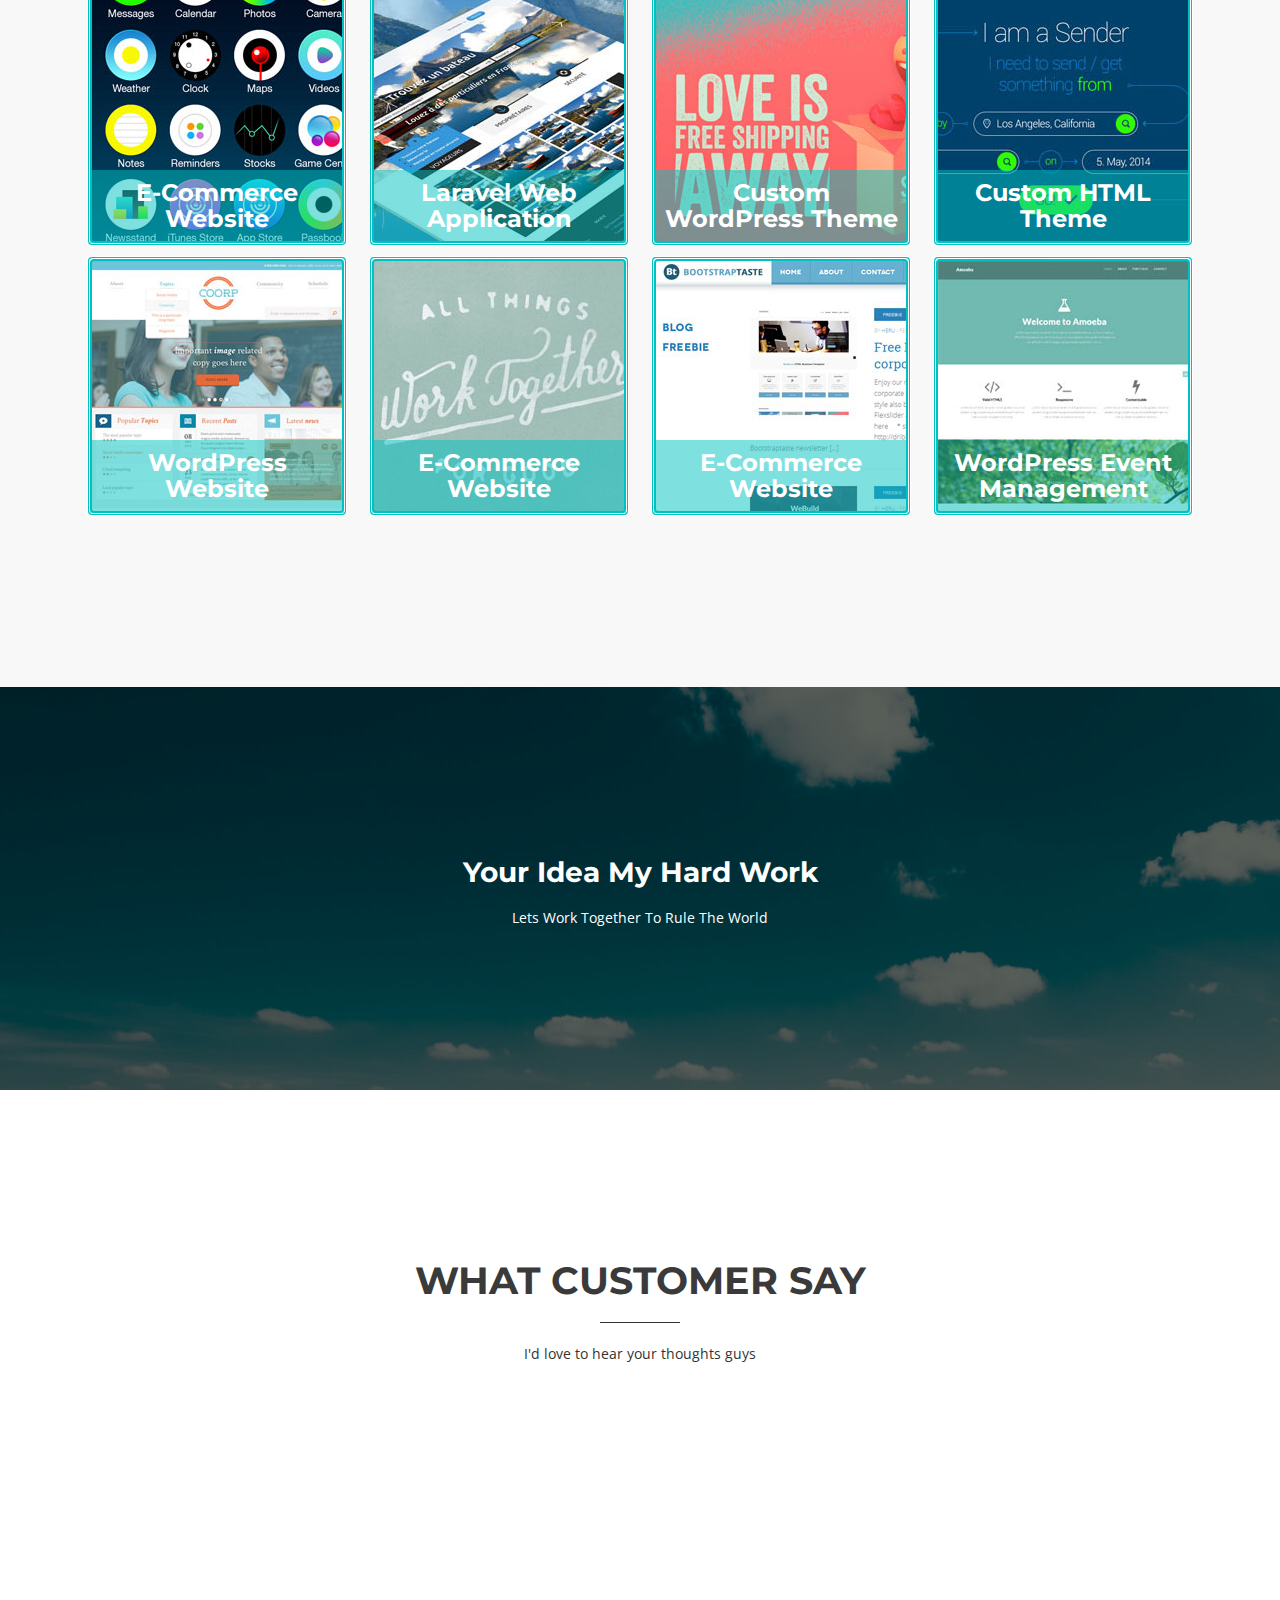
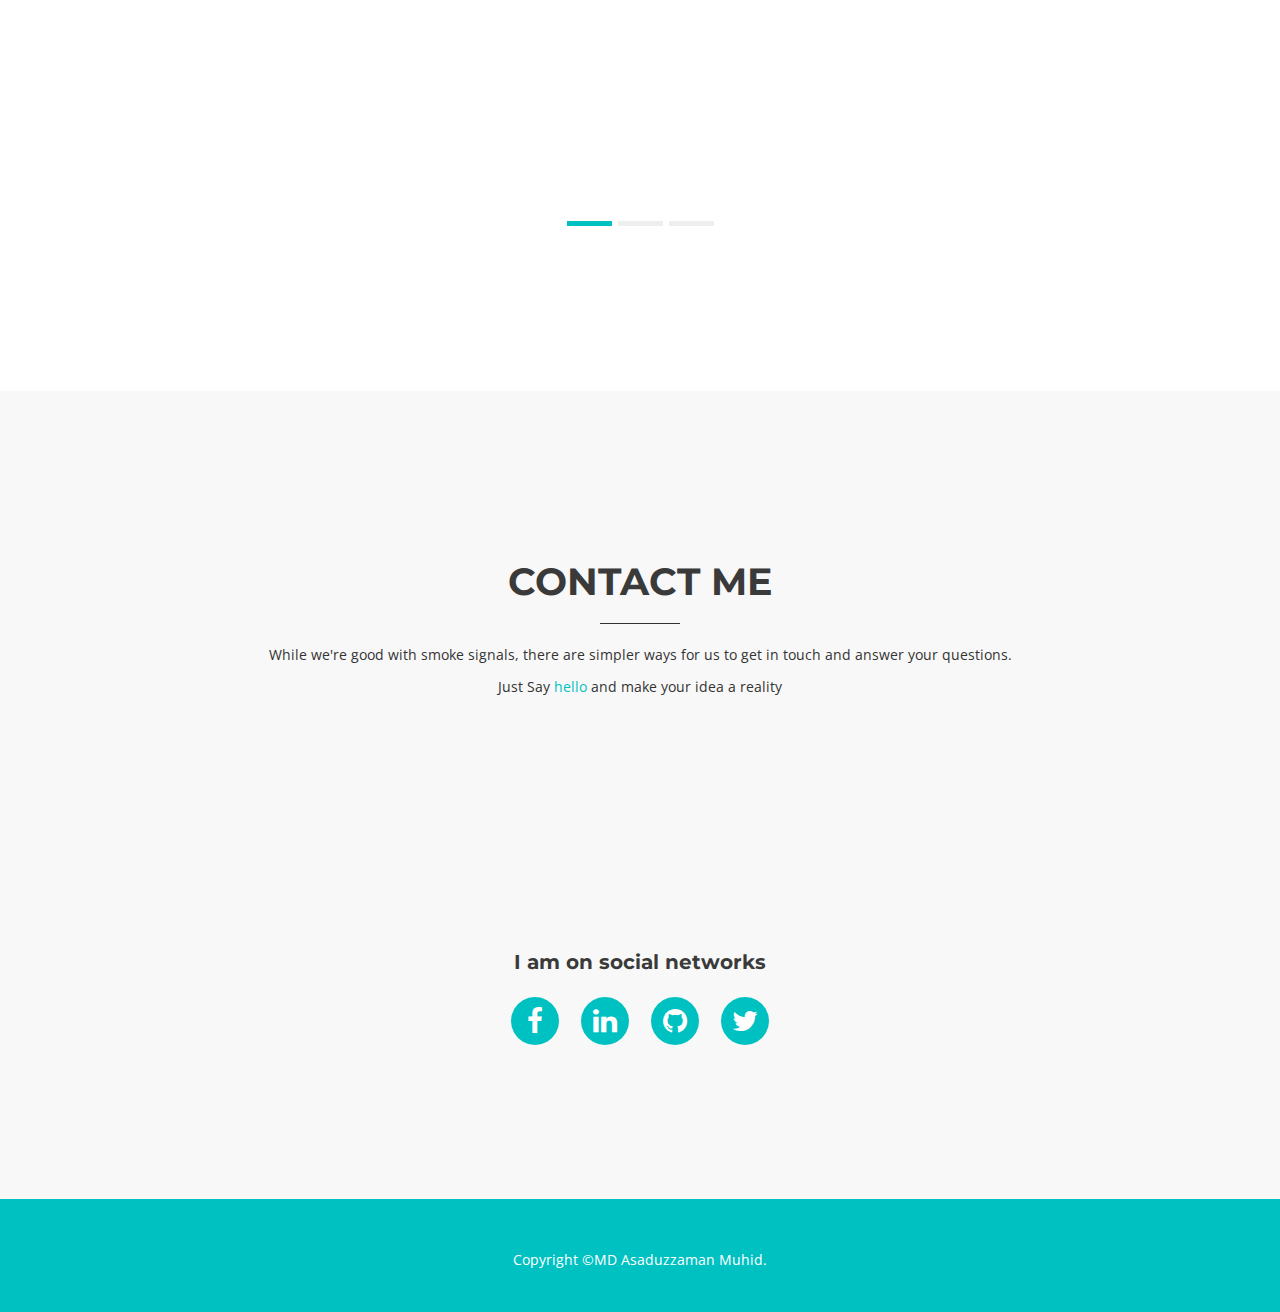
==== commit 74986383: "responsive issue solve" ====
--- a/index.html
+++ b/index.html
@@ -13,10 +13,10 @@
   <link href="color/default.css" rel="stylesheet" media="screen">
 
   <!-- =======================================================
-    Theme Name: Alstar
-    Theme URL: https://bootstrapmade.com/alstar-free-parallax-bootstrap-template/
-    Author: BootstrapMade.com
-    Author URL: https://bootstrapmade.com
+    Theme Name: Portfolio Muhid
+    Theme URL: https://md-asaduzzaman-muhid.github.io/portfolio/
+    Author: Md.Asaduzzaman
+    Author URL: https://md-asaduzzaman-muhid.github.io/portfolio/
   ======================================================= -->
 </head>
 
--- a/css/style.css
+++ b/css/style.css
@@ -1,8 +1,8 @@
 /*
-  Theme Name: Alstar
-  Theme URL: https://bootstrapmade.com/alstar-free-parallax-bootstrap-template/
-  Author: BootstrapMade.com
-  Author URL: https://bootstrapmade.com
+  Theme Name: Portfolio Muhid
+  Theme URL: https://md-asaduzzaman-muhid.github.io/portfolio/
+  Author: Md.Asaduzzaman
+  Author URL: https://md-asaduzzaman-muhid.github.io/portfolio/
 */
 
 /* ================================
@@ -344,11 +344,6 @@
 .home-section.parallax h3{
 	color: #fff;
 }
-@media (max-width: 768px ) {
-  #intro h2 {
-    font-size: 36px;
-  }
-}
 
 #intro .carousel-inner .item {
   transition-property: opacity;
@@ -454,15 +449,7 @@
   max-width: 100%;
 } */
 
-@media (max-width: 768px) {
-  #about .about-img {
-    height: auto;
-  }
-  #about .about-img img {
-    margin-left: 0;
-    padding-bottom: 30px;
-  }
-}
+
 
 .about-content h2 {
   color: #333;
@@ -495,6 +482,9 @@
 }
 .about-content .edu-head h5{
 	margin-bottom: 25px !important;
+}
+.progress-bar {
+	background-color: #00c1c1;
 }
 
 /* ================================
@@ -630,6 +620,7 @@
     padding: 20px;
 	margin: 30px 20px;
 	border-radius: 5px;
+	border: 5px solid #00c1c1;
     background: #f8f8f8;
 
 }
@@ -667,8 +658,8 @@
 .service .screenshot img{
 	margin-right: auto;
 	margin-left: auto;
-	padding-left: 4px;
 	max-width: 400px;
+	border-radius: 5px;
 }
 
 .service .carousel-indicators {
@@ -1049,9 +1040,31 @@
 /* ================================
 more media queries
 ================================= */
-
+@media (max-width:992px) {
+
+	.service.carousel .item h4, .service.carousel .item p{
+		text-align: center;
+	}
+
+	.service p{
+			margin-bottom: 60px;
+	}
+	.og-expander {
+		background: transparent;
+
+	}
+	.og-details {
+		padding: 0 20px;
+	}
+
+}
 @media (max-width:768px) {
-
+	#intro h2 {
+		font-size: 30px;
+	}
+	#intro h1 {
+		font-size: 40px;
+	}
 	header{
 		padding-bottom: 50px;
 		min-height: 1000px;
@@ -1074,30 +1087,19 @@
 		margin-bottom: 30px;
 	}
 
+	#about .about-img {
+		height: auto;
+	}
+	#about .about-img img {
+		margin-left: 0;
+		padding-bottom: 30px;
+		width: 100%;
+	}
+	  
 	.og-fullimg { display: none; }
 	.og-details { float: none; width: 100%; padding: 0 40px; }
 
 }
-
-@media (max-width:992px) {
-
-	.service.carousel .item h4, .service.carousel .item p{
-		text-align: center;
-	}
-
-	.service p{
-			margin-bottom: 60px;
-	}
-	.og-expander {
-		background: transparent;
-
-	}
-	.og-details {
-		padding: 0 20px;
-	}
-
-}
-
 @media (max-width:480px){
 
 	header .carousel-iphone, .detail .screenshot{
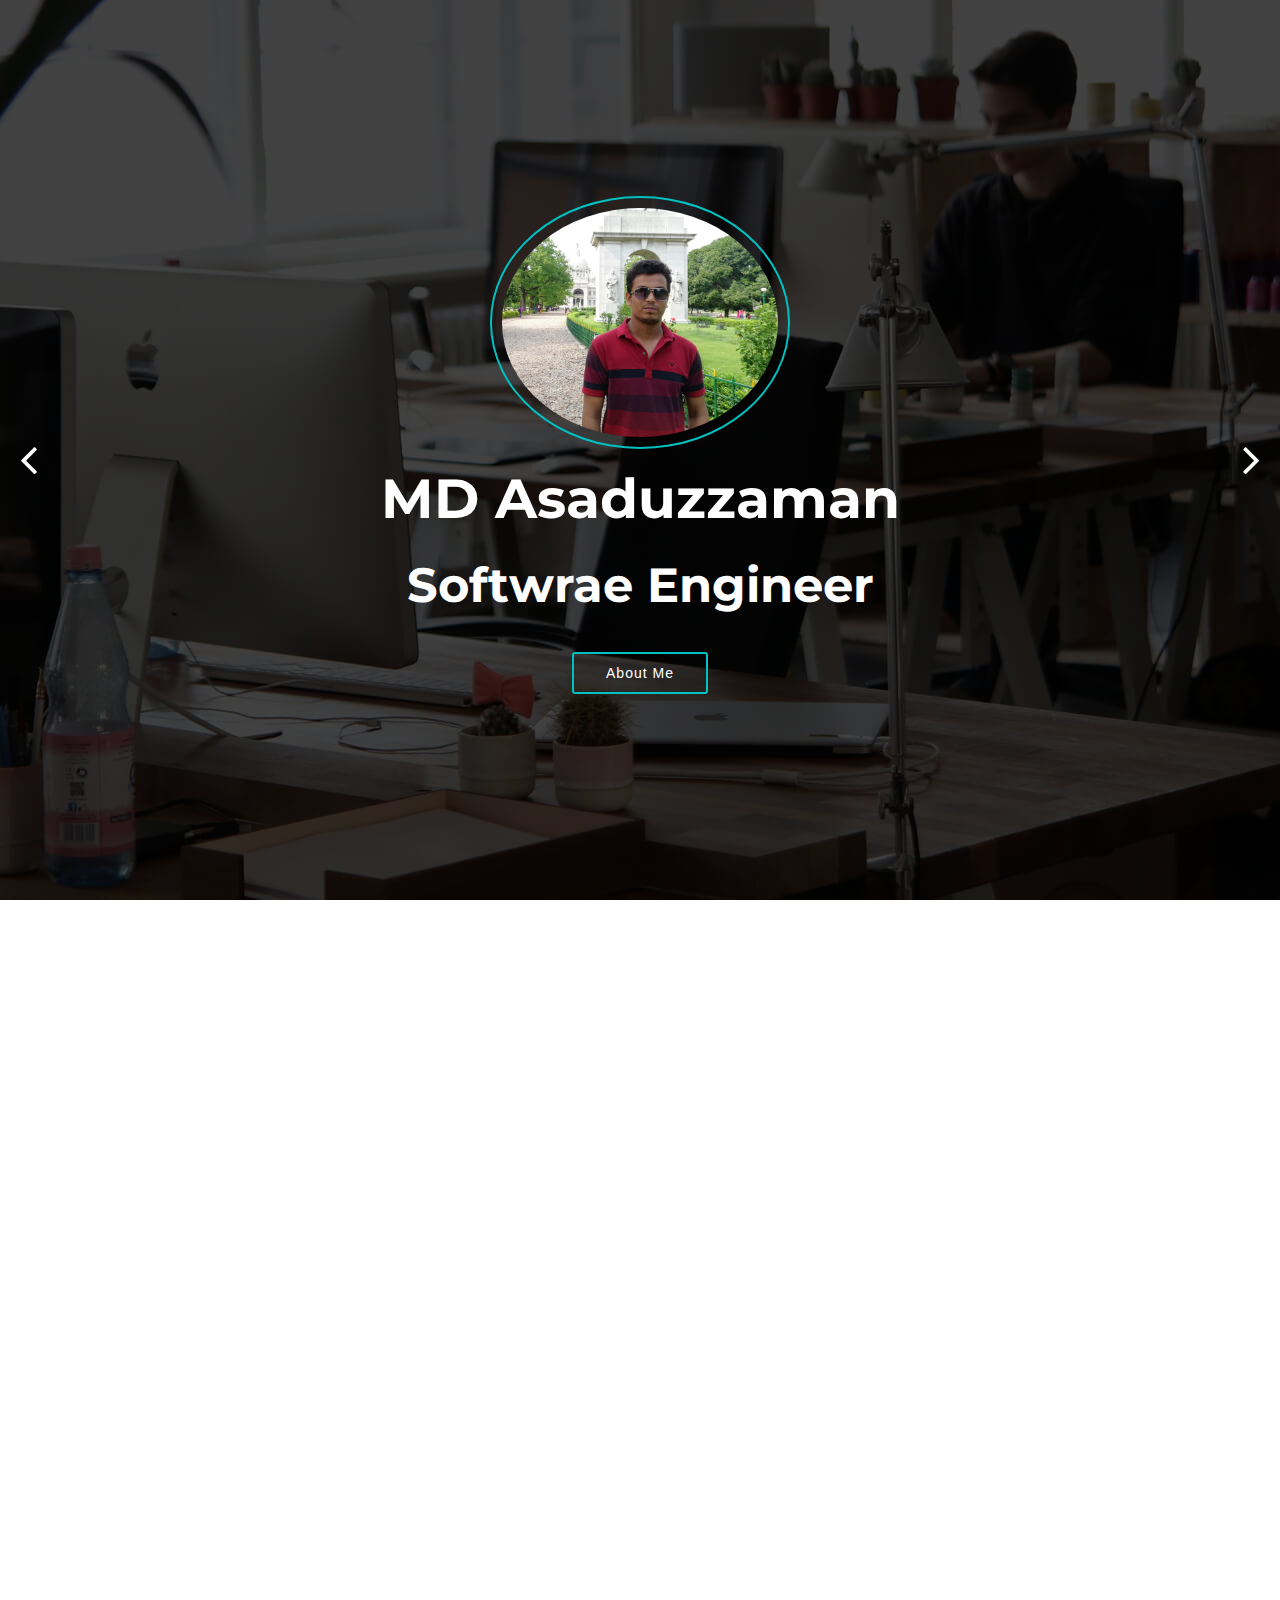
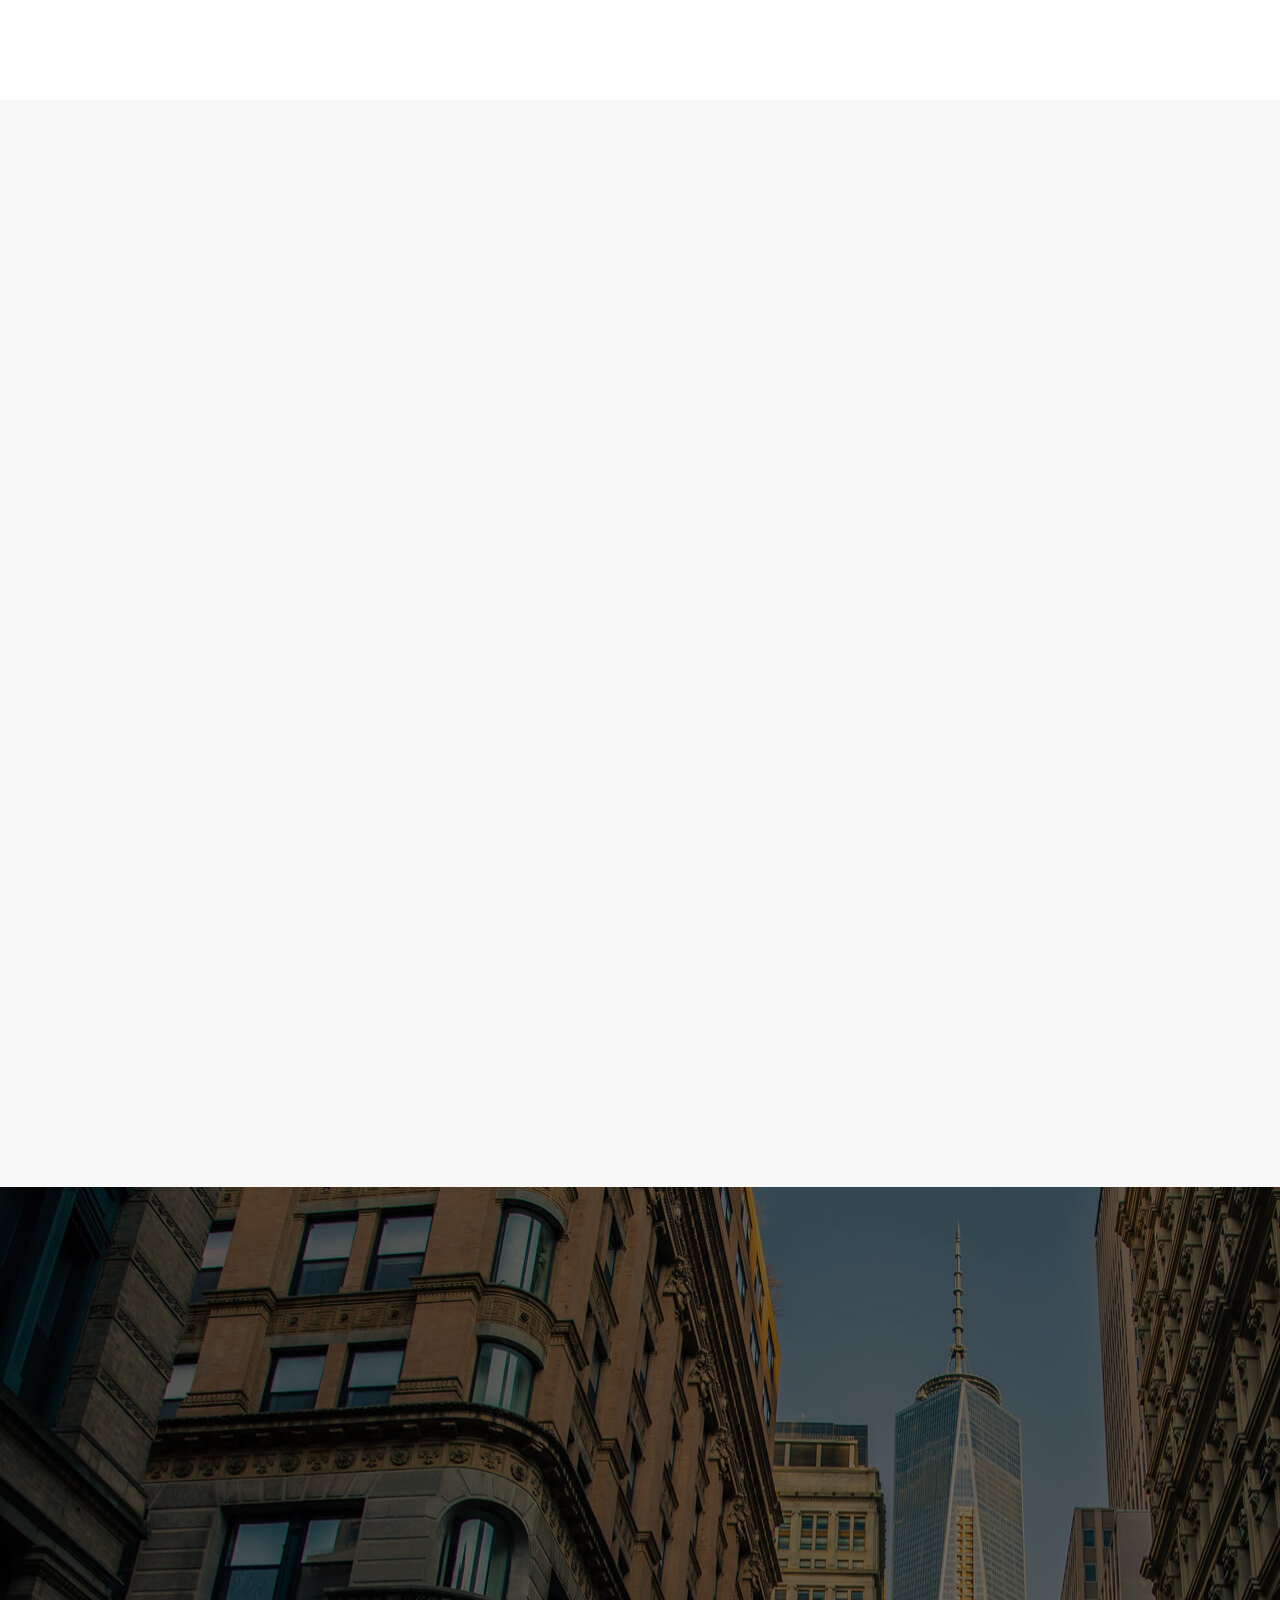
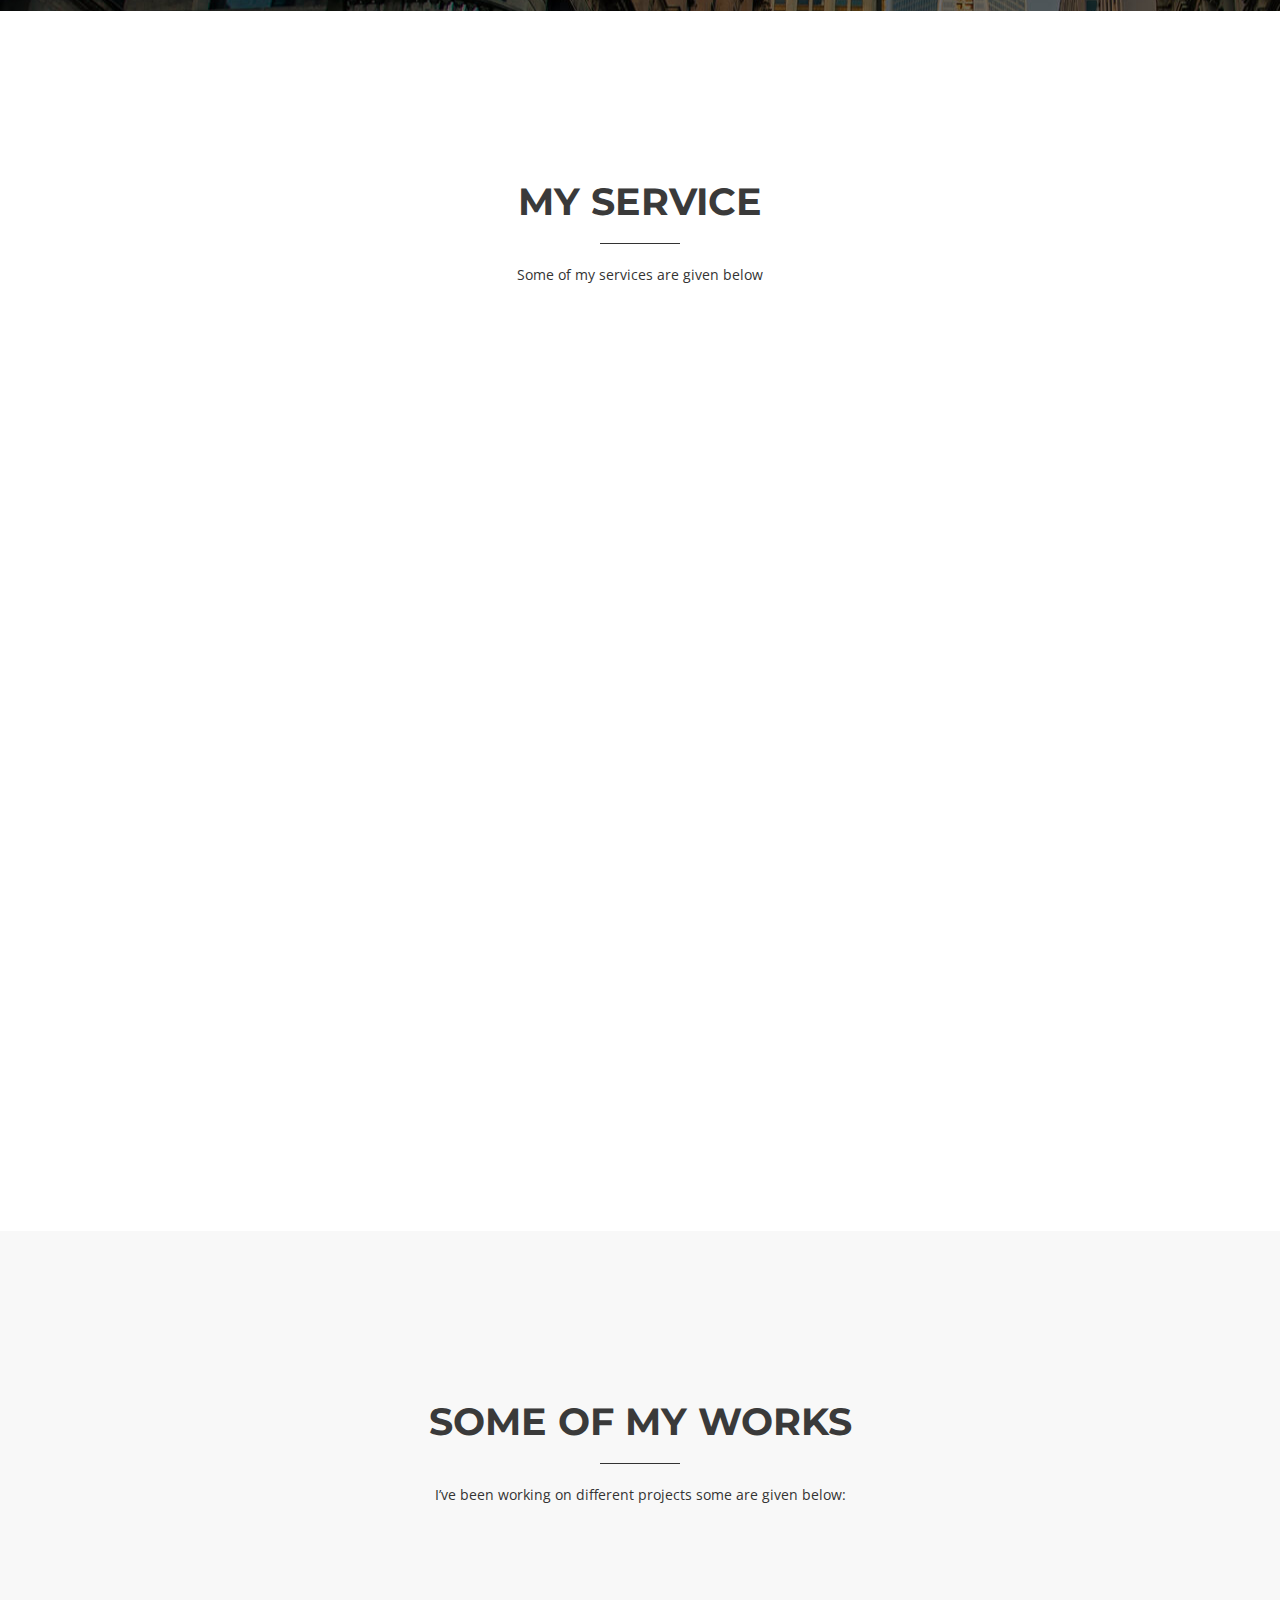
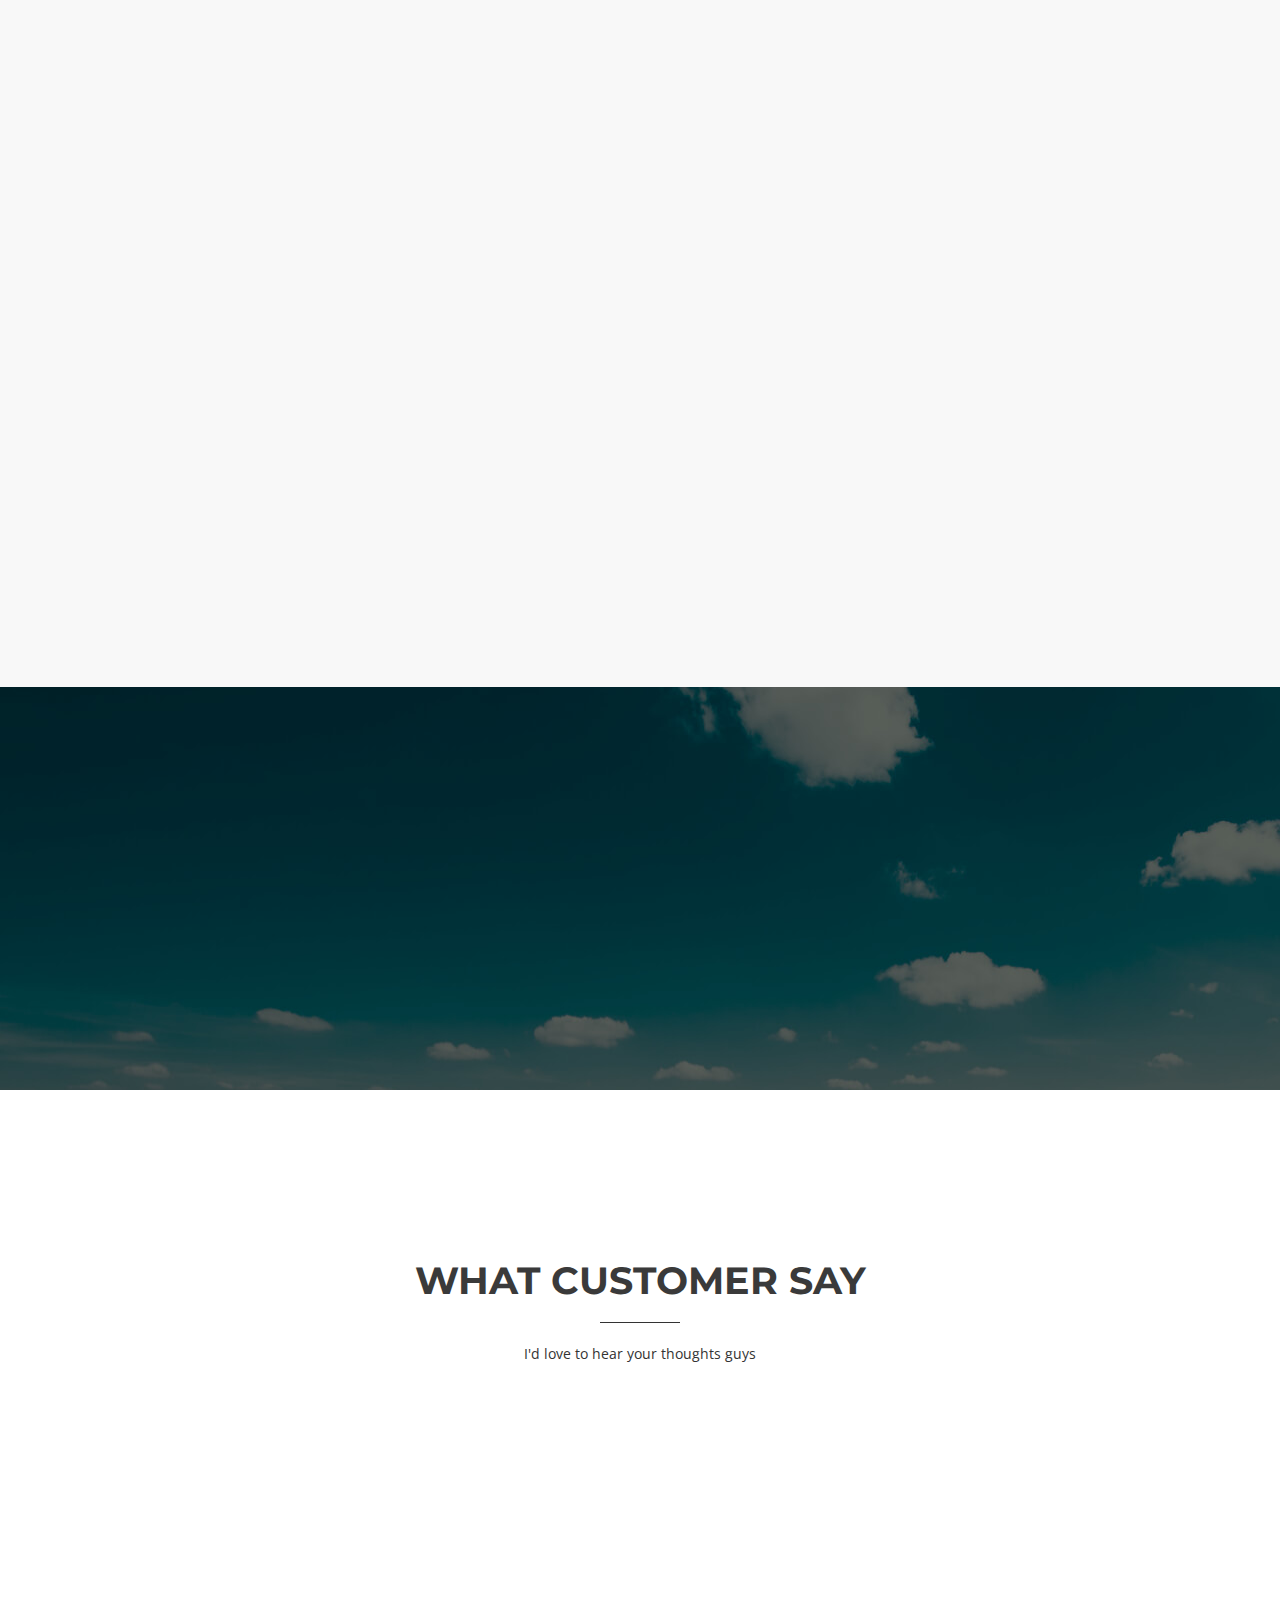
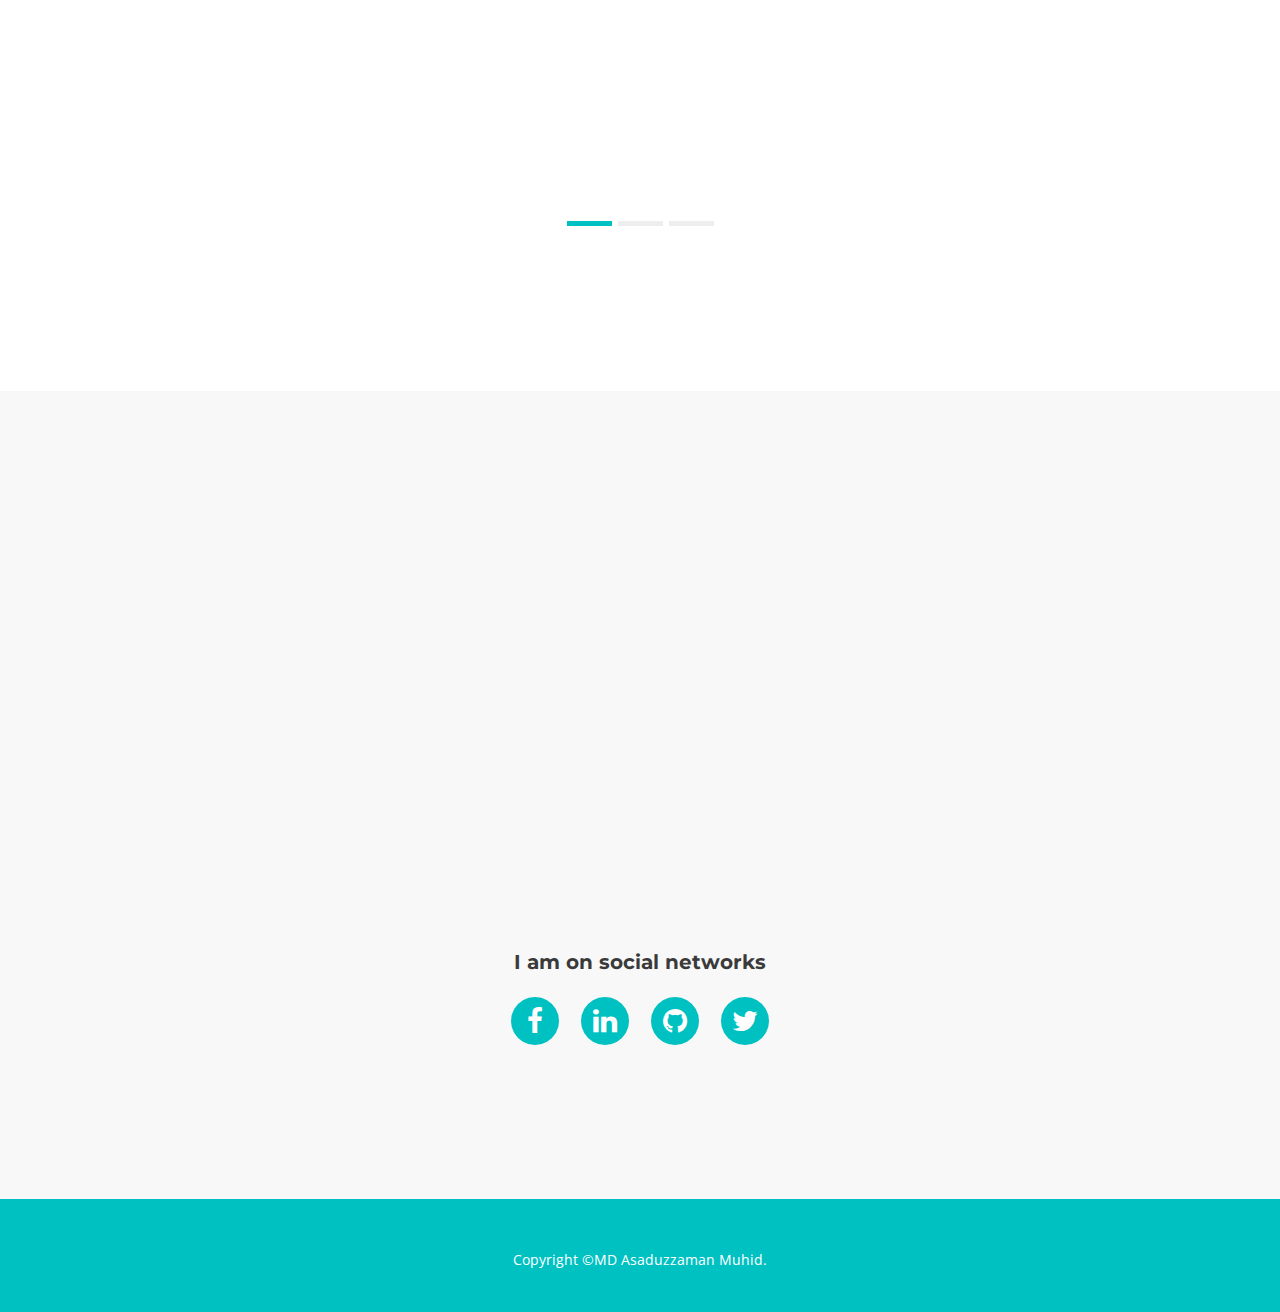
==== commit 8d84a144: "update animation and responsive" ====
--- a/index.html
+++ b/index.html
@@ -5,6 +5,8 @@
   <title>MD Asaduzzaman</title>
   <meta charset="utf-8" />
   <meta content="width=device-width, initial-scale=1, maximum-scale=1, user-scalable=no" name="viewport">
+
+
   <!-- css -->
   <link href="https://fonts.googleapis.com/css?family=Montserrat:400,700|Open+Sans:400,300,700,800" rel="stylesheet" media="screen">
 
@@ -33,7 +35,7 @@
           <span class="icon-bar"></span>
         </button>
 
-        <!-- Logo text or image -->
+        <!-- Logo text -->
         <a class="navbar-brand" href="index.html">MD Asaduzzaman</a>
 
       </div>
@@ -115,12 +117,12 @@
   <section id="about" class="home-section">
     <div class="container">
       <div class="row wow fadeInUp">
-        <div class="col-md-6">
+        <div class="col-md-6 wow bounceInLeft">
           <div class="about-img">
               <img src="img/about-img.jpg" alt="profile" class="img-responsive">
           </div>
         </div>
-        <div class="col-md-6">
+        <div class="col-md-6 wow bounceInRight">
           <div class="about-content">
             <h2>Hello, I am Md Asaduzzaman</h2>
               <h3>Software Engineer</h3>
@@ -129,10 +131,10 @@
                 a team player following software development life cycle, planning, database design and implementation, Perform UI integration, fixed multiple 
                 browser compatibility issues. Implement functional specification as client specification, resolve bugs and make modification. 
               </p>
-              <div class="row wow fadeInUp">
+              <div class="row">
                 <div class="col-md-6">
                   <ul >
-                    <li>
+                    <li class="wow fadeInUp"data-wow-delay=".5s">
                         <div class="edu-head">
                               <i class="fa fa-codepen" aria-hidden="true"></i>
                               <h5 class="text-left">Web Application</h5>
@@ -143,7 +145,7 @@
                               </div>
                           </div>
                     </li>
-                    <li>
+                    <li class="wow fadeInUp"data-wow-delay=".7s">
                         <div class="edu-head">
                               <i class="fa fa-laptop" aria-hidden="true"></i>
                               <h5 class="text-left">Responsive UI/UX Design</h5>
@@ -159,7 +161,7 @@
                 </div>
                 <div class="col-md-6">
                   <ul>
-                    <li>
+                    <li class="wow fadeInUp"data-wow-delay=".9s">
                         <div class="edu-head">
                               <i class="fa fa-pencil-square-o" aria-hidden="true"></i>
                               <h5 class="text-left">Graphics Design</h5>
@@ -171,7 +173,7 @@
                               </div>
                           </div>
                     </li>
-                    <li>
+                    <li class="wow fadeInUp"data-wow-delay="1.1s">
                         <div class="edu-head">
                               <i class="fa fa-cogs" aria-hidden="true"></i>
                               <h5 class="text-left">Server & Bug Fixing</h5>
@@ -196,15 +198,15 @@
   <section id="education" class="home-section education-section bg-gray">
     <div class="container">
       <div class="row">
-        <div class="col-md-offset-2 col-md-8">
-          <div class="section-heading">
+        <div class="col-12">
+          <div class="section-heading wow bounceInDown">
             <h2>Education & Experience</h2>
             <div class="heading-line"></div>
             <p>I’ve been working on different web application and project for last 3 year.</p>
           </div>
         </div>
       </div>
-      <div class="row wow fadeInUp">
+      <div class="row wow pulse">
         <div class="col-md-6">
           <div class="edu-row">
             <h4 class="edu-title">Education</h4>
@@ -216,7 +218,7 @@
                         <h5 class="text-left">East West University</h5>
                         <h6 class="text-left">Computer Science | Dhaka<small>(2014-2018)</small></h6></div>
                     <div class="edu-body text-left">
-                        <p>Nulla consequat massa quis enim. Donec pede justo, fringilla vel, aliquet nec, vulputate eget, arcu. In enim justo.</p>
+                        <p>Complited my Computer Science & Engineering graduation from East West University Located in Dhaka, Bangladesh.</p>
                     </div>
                   </div>
                 </li>
@@ -227,7 +229,7 @@
                         <h5 class="text-left">Rajshahi Govt. City College</h5>
                         <h6 class="text-left">Science | Rajshahi<small>(2011-2013)</small></h6></div>
                     <div class="edu-body text-left">
-                        <p>Nulla consequat massa quis enim. Donec pede justo, fringilla vel, aliquet nec, vulputate eget, arcu. In enim justo.</p>
+                        <p>I studied Class 11-12 at Rajshahi Govt. City College which located at Rajshahi, Bangladesh.</p>
                     </div>
                   </div>
                 </li>
@@ -238,7 +240,7 @@
                         <h5 class="text-left">Kaligonj High School</h5>
                         <h6 class="text-left">Science | Rajshahi<small>(2001-2011)</small></h6></div>
                     <div class="edu-body text-left">
-                        <p>Nulla consequat massa quis enim. Donec pede justo, fringilla vel, aliquet nec, vulputate eget, arcu. In enim justo.</p>
+                        <p>I have complited Class 6-10 From Kaligonj High School located at Rajshahi, Bangladesh.</p>
                     </div>
                   </div>
                 </li>
@@ -259,7 +261,7 @@
                         <h5 class="text-left">Activex IT LTD</h5>
                         <h6 class="text-left">Software Engineer | Dhaka<small>(2020-2021)</small></h6></div>
                     <div class="edu-body text-left">
-                        <p>Nulla consequat massa quis enim. Donec pede justo, fringilla vel, aliquet nec, vulputate eget, arcu. In enim justo.</p>
+                        <p>Develope and design lots of product and and web apps for customer.</p>
                     </div>
                   </div>
                 </li>
@@ -270,7 +272,7 @@
                         <h5 class="text-left">Trenza Softwares</h5>
                         <h6 class="text-left">Software Engineer | Dhaka<small>(2019-2020)</small></h6></div>
                     <div class="edu-body text-left">
-                        <p>Nulla consequat massa quis enim. Donec pede justo, fringilla vel, aliquet nec, vulputate eget, arcu. In enim justo.</p>
+                        <p>i have worked for different Web Application form different country. </p>
                     </div>
                   </div>
                 </li>
@@ -281,7 +283,7 @@
                         <h5 class="text-left">Instalogic Bangladesh</h5>
                         <h6 class="text-left">UI/UX Engineer | Dhaka<small>(2018-2019)</small></h6></div>
                     <div class="edu-body text-left">
-                        <p>Nulla consequat massa quis enim. Donec pede justo, fringilla vel, aliquet nec, vulputate eget, arcu. In enim justo.</p>
+                        <p>Worked as a UI/UX Engineer i have developed lots of theme and websites for customer. </p>
                     </div>
                   </div>
                 </li>
@@ -301,8 +303,8 @@
       <div class="row">
         <div class="col-md-12">
           <div class="color-light">
-            <h2 class="wow bounceInDown" data-wow-delay="0.5s">Details are the key for perfection</h2>
-            <p class="lead wow bounceInUp" data-wow-delay="1s">I will mix all detailed things together</p>
+            <h2 class="wow bounceInDown" data-wow-delay="0.1s">Details are the key for perfection</h2>
+            <p class="lead wow bounceInUp" data-wow-delay=".25s">I will mix all detailed things together</p>
           </div>
         </div>
       </div>
@@ -352,7 +354,7 @@
             </div>
             </div>
             <div class="row">
-            <div class="col-sm-6 col-lg-4 wow fadeIn" data-wow-delay="0.8s">
+            <div class="col-sm-6 col-lg-4 wow fadeIn" data-wow-delay="0.1s">
               <div class="box-icon-classic">
                 <div class="icon-main">
                   <i class="fa fa-cogs" aria-hidden="true"></i>
@@ -361,7 +363,7 @@
                 <p>Laravel, WordPress, PHP Bug Fixing, Server management for your Dedicated, Bare-Metal, Virtual & Cloud Servers. Error Free Migration, 24/7 Availability.</p>
               </div>
             </div>
-            <div class="col-sm-6 col-lg-4 wow fadeIn" data-wow-delay="1.0s">
+            <div class="col-sm-6 col-lg-4 wow fadeIn" data-wow-delay=".3s">
               <div class="box-icon-classic">
                 <div class="icon-main">
                   <i class="fa fa-codepen" aria-hidden="true"></i>
@@ -370,7 +372,7 @@
                 <p>Mobile app UX and UI design services, Cross-platform experiences design, UI and UX consulting, Design workshops, Web design services, User Interface Design with superfast delivery within time.</p>
               </div>
             </div>
-            <div class="col-sm-6 col-lg-4 wow fadeIn" data-wow-delay="1.20s">
+            <div class="col-sm-6 col-lg-4 wow fadeIn" data-wow-delay="0.6s">
               <div class="box-icon-classic">
                 <div class="icon-main">
                   <i class="fa fa-rocket" aria-hidden="true"></i>
@@ -400,28 +402,28 @@
       <div class="row">
         <div class="col-lg-12">
           <ul id="og-grid" class="og-grid">
-            <li>
+            <li class="wow flipInX">
                 <a href="https://shachroy.com/" data-largesrc="img/works/1.jpg" data-title="E-Commerce Website" 
                 data-description="I have been developed the wordpress theme for the e-commerce business. Client send me the design and I developed the theme. This is a e-commerce theme i have used PHP,JQuery,CSS,HTML to develop the theme. I have used contact form 7, Advanced custom field,elementor and needed plugin to complete the project.">
                   <img src="img/works/thumbs/1.jpg" alt="portfolio" />
                    <h4 class="mb-0 work-title"> <span>E-Commerce Website</span></h4>
                 </a>
             </li>
-            <li>
+            <li class="wow flipInX">
               <a href="http://www.sylhetibiyashadi.com/" target="_blank"  data-largesrc="img/works/2.jpg" data-title="Laravel Web Application" 
               data-description="This is a match making web application developed on Laravel framework, Me and one of my friend develop this application. We have used PHP and vue.js in somepart. Both Design and development both are done by us.">
                 <img src="img/works/thumbs/2.jpg" alt="portfolio" />
                 <h4 class="mb-0 work-title"> <span>Laravel Web Application</span></h4>
               </a>
             </li>
-            <li>
+            <li class="wow flipInX">
               <a href="http://sps.com.bd/" target="_blank" data-largesrc="img/works/3.jpg" data-title="WordPress Theme" 
               data-description="This is a company portfolio wordpress custom theme, i have been developed for my companys client, i have developed whole theme for my company and deliver to the project.">
                 <img src="img/works/thumbs/3.jpg" alt="portfolio" />
                 <h4 class="mb-0 work-title"> <span>Custom WordPress Theme</span></h4>
               </a>
             </li>
-            <li>
+            <li class="wow flipInX">
               <a href="http://iosoup.com/" target="_blank" data-largesrc="img/works/4.jpg" data-title="HTML Theme" 
               data-description="This is a HTML theme ,i have developed this theme using HTML,CSS and JS , i have used some plugin hare Slick slider,fontawsome,typedjs to make it working and interactive to. ">
                 <img src="img/works/thumbs/4.jpg" alt="portfolio" />
@@ -431,28 +433,28 @@
 
 
 
-            <li>
+            <li class="wow flipInX">
               <a href="http://activexitltd.com/" data-largesrc="img/works/5.jpg" data-title="WordPress Website" 
               data-description="I have been developed the wordpress theme for a software business. Client send me the design i developed the theme. This is a e-commerce theme i have used PHP,JQuery,CSS,HTML to develop the theme. I have used contact form 7, Advanced custom field,elementor and needed plugin.">
                 <img src="img/works/thumbs/5.jpg" alt="portfolio" />
                 <h4 class="mb-0 work-title"> <span>WordPress Website</span></h4>
               </a>
             </li>
-            <li>
+            <li class="wow flipInX">
               <a href="http://garmentexbd.com/" target="_blank"  data-largesrc="img/works/6.jpg" data-title="Laravel Web Application" 
               data-description="This is a match making web application developed on Laravel framework, Me and my coluegue develop this application. We have used PHP and vue.js in front end. We Design and develop full web application.">
                 <img src="img/works/thumbs/6.jpg" alt="portfolio" />
                 <h4 class="mb-0 work-title"> <span>E-Commerce Website</span></h4>
               </a>
             </li>
-            <li>
+            <li class="wow flipInX">
               <a href="https://inpurefashion.com/" target="_blank" data-largesrc="img/works/7.jpg" data-title="E-commerce Website" 
               data-description="This is a company portfolio wordpress custom theme, i have been developed for my companys client, i have developed whole theme and make it live to the server.">
                 <img src="img/works/thumbs/7.jpg" alt="portfolio" />
                 <h4 class="mb-0 work-title"> <span>E-Commerce Website</span></h4>
               </a>
             </li>
-            <li>
+            <li class="wow flipInX">
               <a href="http://expomela.com/" target="_blank" data-largesrc="img/works/8.jpg" data-title="WordPress Event Management" 
               data-description="I have been developed the wordpress theme for a software business. Client send me the design i developed the theme. This is a e-commerce theme i have used PHP,JQuery,CSS,HTML to develop the theme. I have used contact form 7, Advanced custom field,elementor and needed plugin.">
                 <img src="img/works/thumbs/8.jpg" alt="portfolio" />
@@ -472,8 +474,8 @@
     <div class="container">
       <div class="row">
         <div class="col-md-12">
-          <h3>Your Idea My Hard Work</h3>
-          <p>Lets Work Together To Rule The World</p>
+          <h3 class="wow bounceInLeft">Your Idea My Hard Work</h3>
+          <p class="wow bounceInRight">Lets Work Together To Rule The World</p>
         </div>
       </div>
     </div>
@@ -596,7 +598,7 @@
     <div class="container">
     <div class="row">
         <div class="col-md-offset-2 col-md-8">
-          <div class="section-heading">
+          <div class="section-heading wow fadeInUp">
             <h2>Contact Me</h2>
             <div class="heading-line"></div>
             <p>While we're good with smoke signals, there are simpler ways for us to get in touch and answer your questions.</p>
@@ -617,7 +619,7 @@
         <div class="col-md-4">
           <div class="contact-widget wow bounceInUp">
             <i class="fa fa-phone fa-4x"></i>
-            <h5>Call</h5>
+            <h5>Cell</h5>
             <p>
               <a href="tel:+8801763228277">+880 1763 228277</a><br> <a href="tel:+8801676228277">+880 1676 228277</a>
 
--- a/css/style.css
+++ b/css/style.css
@@ -1060,7 +1060,7 @@
 }
 @media (max-width:768px) {
 	#intro h2 {
-		font-size: 30px;
+		font-size: 20px;
 	}
 	#intro h1 {
 		font-size: 40px;
@@ -1098,7 +1098,27 @@
 	  
 	.og-fullimg { display: none; }
 	.og-details { float: none; width: 100%; padding: 0 40px; }
-
+	.navbar-default .navbar-brand {
+		font-size: 1.5em;
+	}
+	.review-details {
+		padding: 0px 30px;
+	}
+	.service .screenshot {
+		margin: 10px 20px;
+	}
+	.rating {
+		margin-bottom: 10px;
+	}
+	.service.carousel .item h4{
+		margin-bottom: 0px;
+	}
+	.service.carousel .item p {
+		margin-bottom: 15px;
+	}
+	.home-section {
+		padding: 60px 0px 60px 0px;
+	}
 }
 @media (max-width:480px){
 
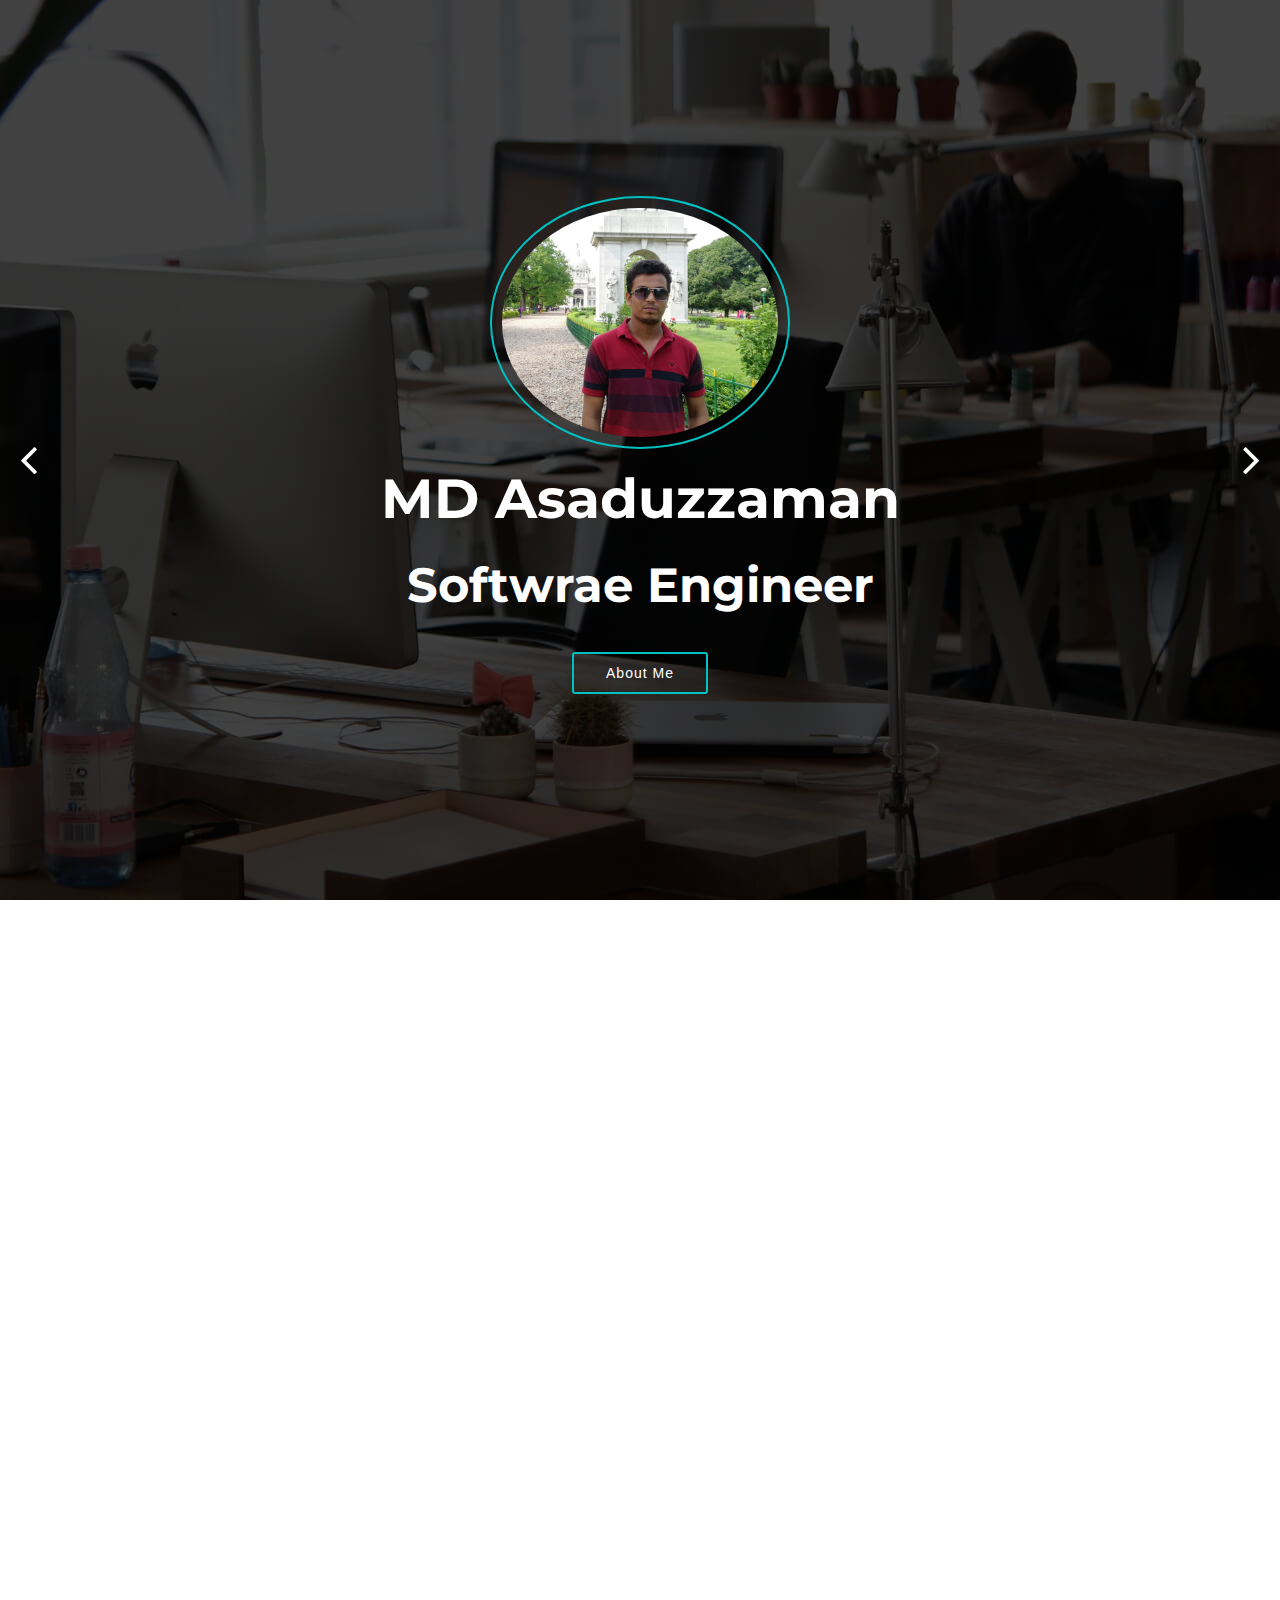
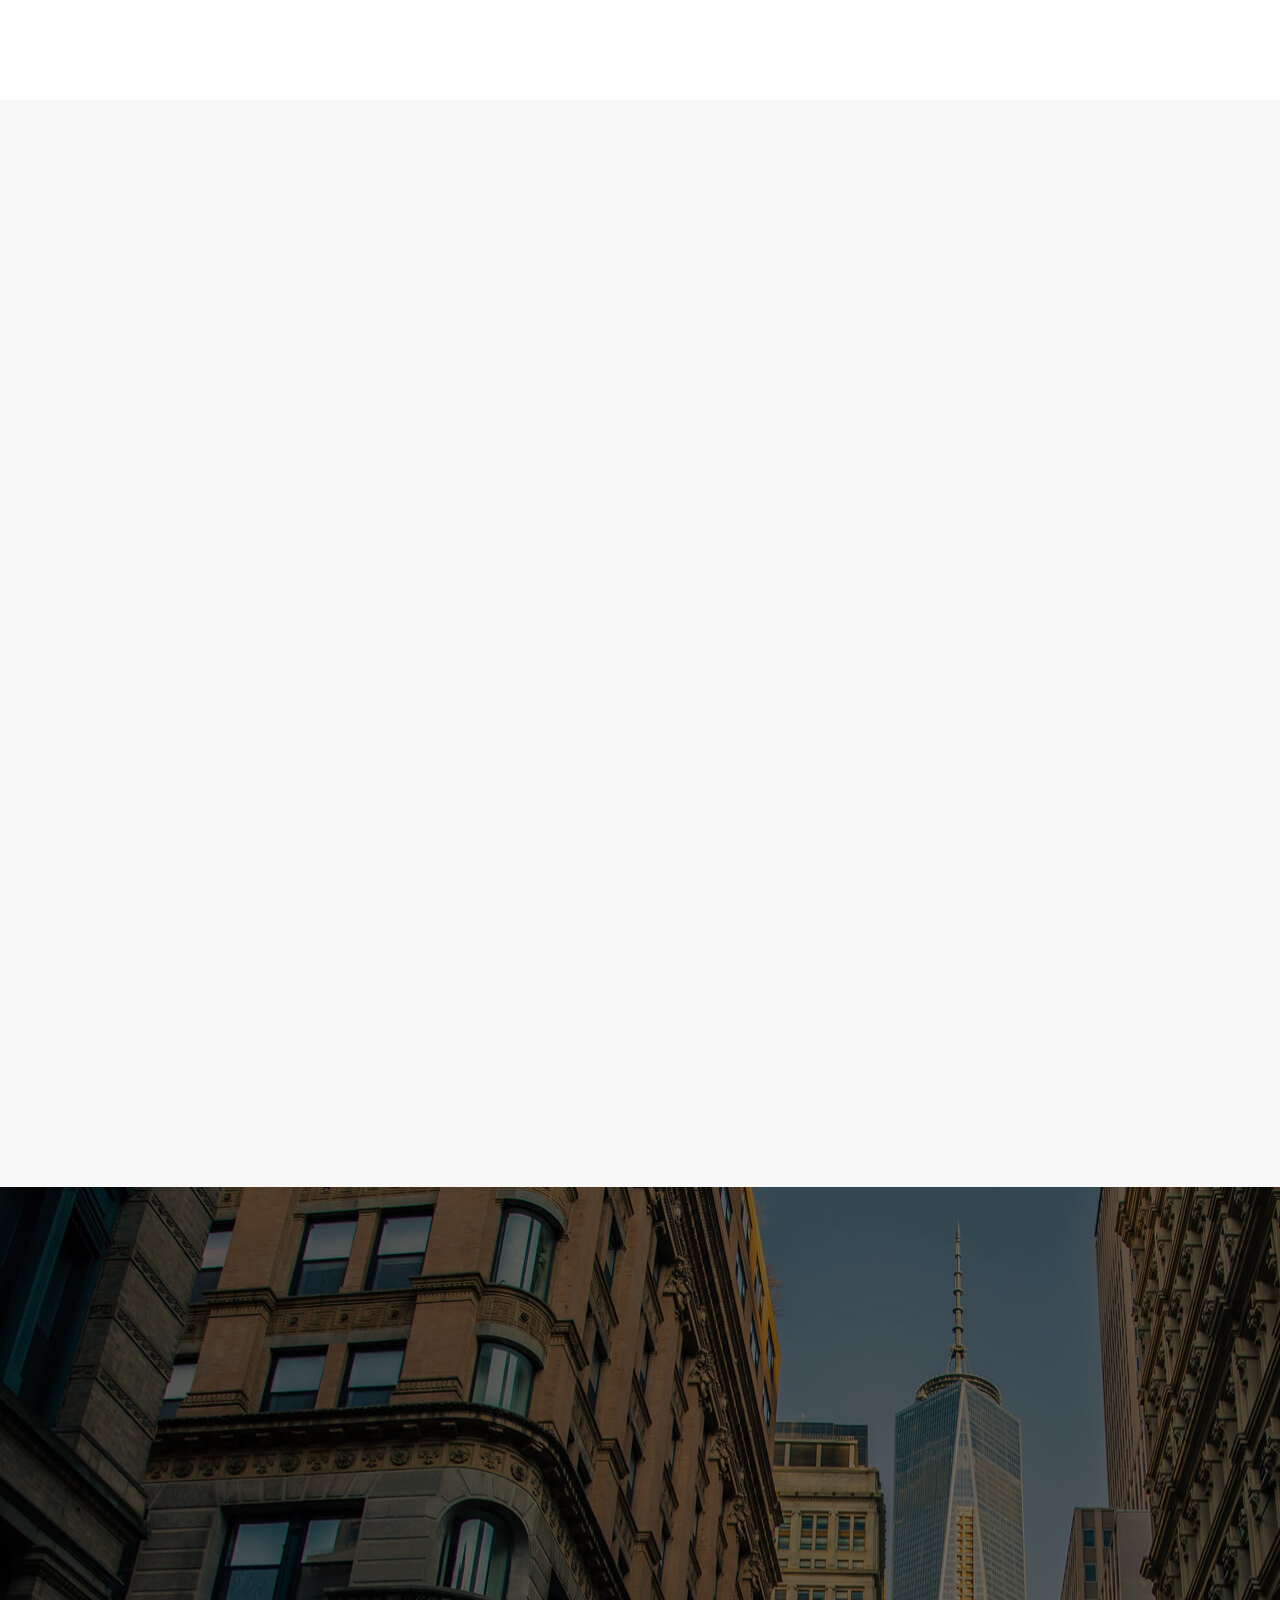
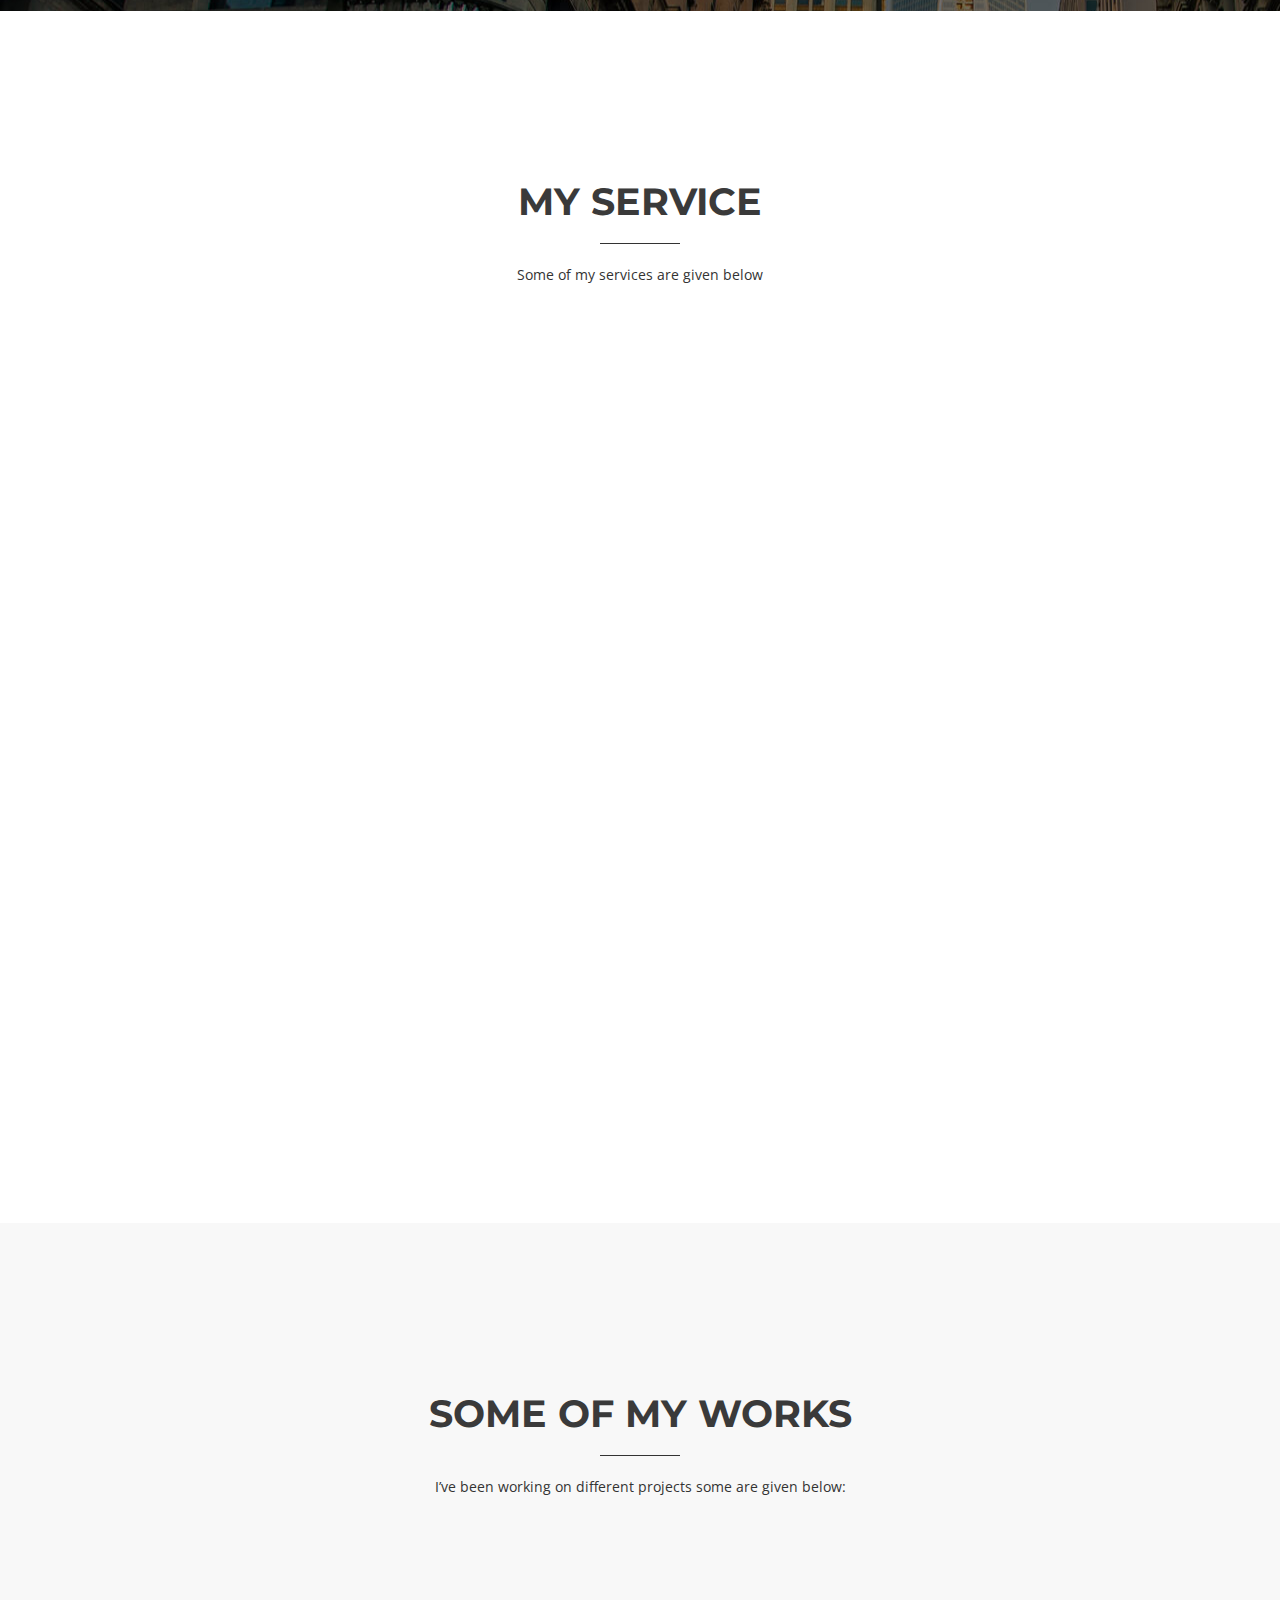
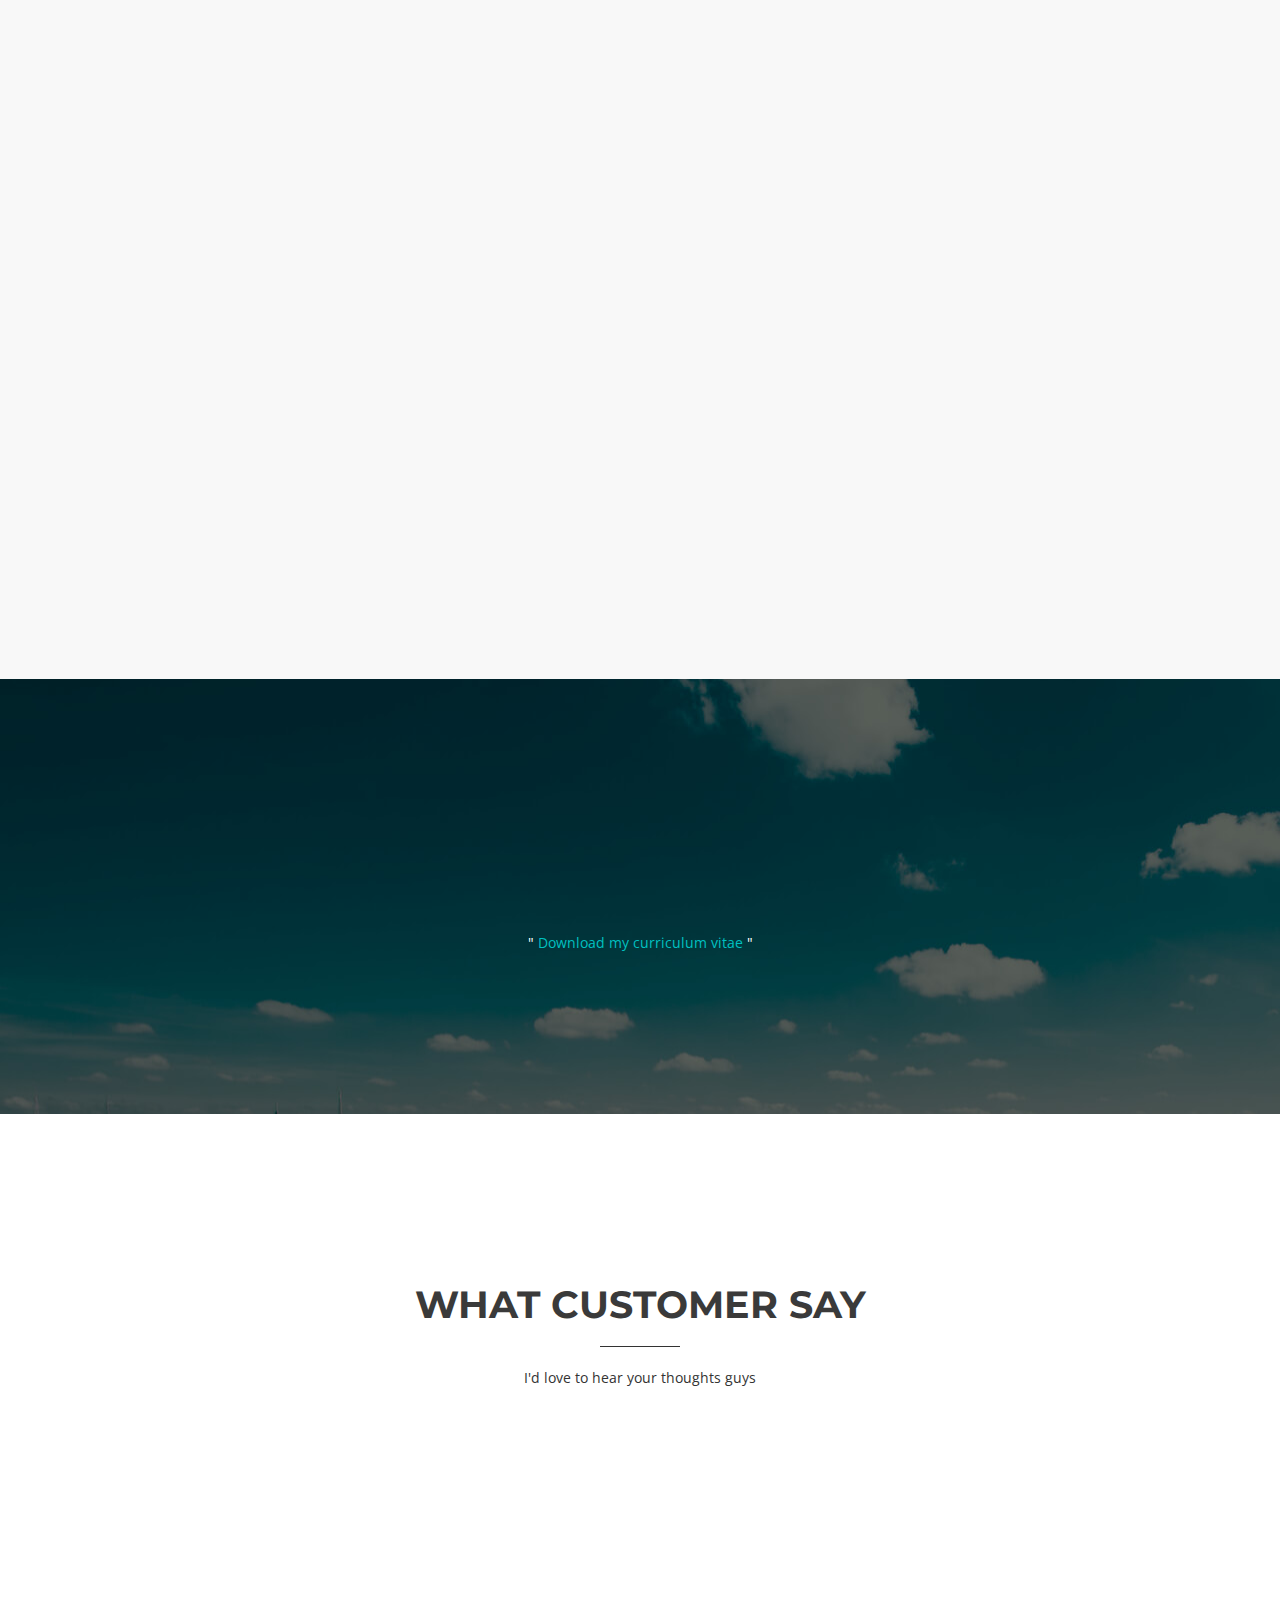
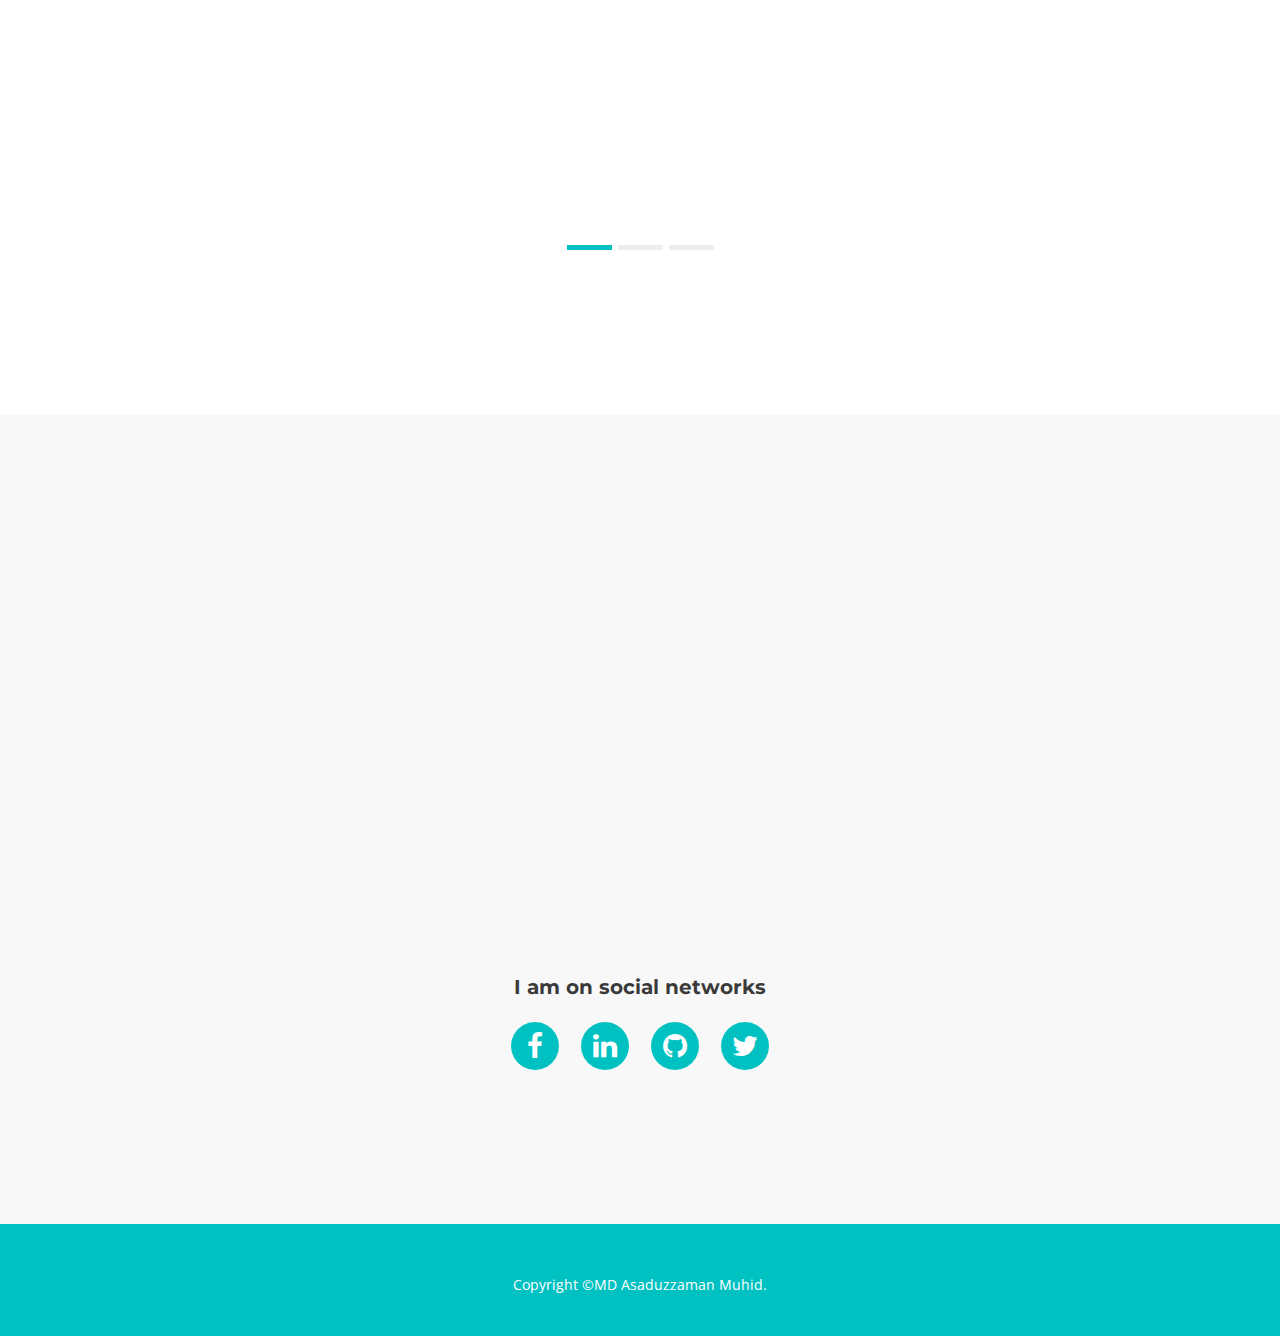
==== commit 3eb169f4: "Contact informationupdate" ====
--- a/index.html
+++ b/index.html
@@ -5,7 +5,7 @@
   <title>MD Asaduzzaman</title>
   <meta charset="utf-8" />
   <meta content="width=device-width, initial-scale=1, maximum-scale=1, user-scalable=no" name="viewport">
-
+  <link rel="icon" sizes="32x32" href="img/about-img_.jpg">
 
   <!-- css -->
   <link href="https://fonts.googleapis.com/css?family=Montserrat:400,700|Open+Sans:400,300,700,800" rel="stylesheet" media="screen">
@@ -59,10 +59,10 @@
         <div class="carousel-inner" role="listbox">
 
           <!-- Slide 1 -->
-          <div class="item active">
-            <div class="carousel-background"><img src="img/intro/1.jpg" alt=""></div>
+          <div id="particles-js" class="item active">
+            <div class="carousel-background"><img src="img/intro/1.jpg" alt="bg"></div>
             <div class="carousel-container">
-              <div class="carousel-content">
+              <div class="carousel-content wow pulse " data-wow-delay="300ms" data-wow-duration="2s" data-wow-iteration="infinite">
                 <img src="img/asaduzzaman.jpg" class="img-responsive" alt="img" />
                 <h1 class="animated pulse">MD Asaduzzaman</h1>
                 <h2 class="animated fadeInDown">Softwrae Engineer </h2>
@@ -75,7 +75,7 @@
           <div class="item">
             <div class="carousel-background"><img src="img/intro/2.jpg" alt=""></div>
             <div class="carousel-container">
-              <div class="carousel-content">
+              <div class="carousel-content  wow pulse" data-wow-delay="300ms" data-wow-duration="2s" data-wow-iteration="infinite">
                 <img src="img/asaduzzaman.jpg" class="img-responsive" alt="img" />
                 <h1 class="animated pulse">MD Asaduzzaman</h1>
                 <h2 class="animated fadeInDown">Web Developer </h2>
@@ -88,7 +88,7 @@
           <div class="item">
             <div class="carousel-background"><img src="img/intro/3.jpg" alt=""></div>
             <div class="carousel-container">
-              <div class="carousel-content">
+              <div class="carousel-content  wow pulse" data-wow-delay="300ms" data-wow-duration="2s" data-wow-iteration="infinite">
                 <img src="img/asaduzzaman.jpg" class="img-responsive" alt="img" /> 
                 <h1 class="animated pulse">MD Asaduzzaman</h1>
                 <h2 class="animated fadeInDown">IT & Server Support Engineer</h2>
@@ -164,7 +164,7 @@
                     <li class="wow fadeInUp"data-wow-delay=".9s">
                         <div class="edu-head">
                               <i class="fa fa-pencil-square-o" aria-hidden="true"></i>
-                              <h5 class="text-left">Graphics Design</h5>
+                              <h5 class="text-left">Website Development</h5>
                               
                           </div>
                           <div class="edu-body">
@@ -259,7 +259,7 @@
                     <div class="edu-head">
                         <i class="fa fa-laptop" aria-hidden="true"></i>
                         <h5 class="text-left">Activex IT LTD</h5>
-                        <h6 class="text-left">Software Engineer | Dhaka<small>(2020-2021)</small></h6></div>
+                        <h6 class="text-left">Software Engineer | Dhaka<small>(2020-now)</small></h6></div>
                     <div class="edu-body text-left">
                         <p>Develope and design lots of product and and web apps for customer.</p>
                     </div>
@@ -315,7 +315,7 @@
  <!-- Services -->
   <section id="services" class="home-section">
     <div class="container">
-    <div class="row">
+      <div class="row">
         <div class="col-md-offset-2 col-md-8">
           <div class="section-heading">
             <h2>My Service</h2>
@@ -330,8 +330,8 @@
                 <div class="icon-main">
                   <i class="fa fa-laptop" aria-hidden="true"></i>
                 </div>
-                <h4 class="box-icon-title">Web Design &amp; Branding</h4>
-                <p>Right from designing a logo, business card, landing page web designs to the web, email marketing, infographics, promotional video, and brochure design fall under our ambit.</p>
+                <h4 class="box-icon-title">Web Design</h4>
+                <p>I will design your website. Every year design perspective has been changes and you have to be updated regularly to sustain in the long run. Consult with me to design a great website/software. </p>
               </div>
             </div>
             <div class="col-sm-6 col-lg-4 wow fadeIn" data-wow-delay="0.4s">
@@ -339,8 +339,8 @@
                 <div class="icon-main">
                   <i class="fa fa-pencil-square-o" aria-hidden="true"></i>
                 </div>
-                <h4 class="box-icon-title">Graphic Design</h4>
-                <p>Looking for graphic design services? Web page design, Landing page design, App design, Logo & brand identity pack, packaging design, Vector Design, 3D Design, Photoshop Design fall under our ambit.</p>
+                <h4 class="box-icon-title">UI/UX Design</h4>
+                <p>UI/UX design services, Cross-platform experiences design, UI and UX consulting, Design workshops, Web design services, User Interface Design with superfast delivery within time.</p>
               </div>
             </div>
             <div class="col-sm-6 col-lg-4 wow fadeIn" data-wow-delay=".6s">
@@ -348,18 +348,17 @@
                 <div class="icon-main">
                   <i class="fa fa-code" aria-hidden="true"></i>
                 </div>
-                <h4 class="box-icon-title">Web Development</h4>
-                <p>Web development, building, integrating, scaling and maintaining dynamic software solutions that work via intranet or internet, creating mobile web development solutions, responsive website designs.</p>
-              </div>
-            </div>
-            </div>
-            <div class="row">
+                <h4 class="box-icon-title">Web Application</h4>
+                <p>Web Application development, building, integrating, scaling and maintaining dynamic software solutions that work via intranet or internet, creating mobile web development solutions, responsive website designs.</p>
+              </div>
+            </div>
+            
             <div class="col-sm-6 col-lg-4 wow fadeIn" data-wow-delay="0.1s">
               <div class="box-icon-classic">
                 <div class="icon-main">
                   <i class="fa fa-cogs" aria-hidden="true"></i>
                 </div>
-                <h4 class="box-icon-title">Bug Fixing & Server Maintenance </h4>
+                <h4 class="box-icon-title">Fixing & Maintenance </h4>
                 <p>Laravel, WordPress, PHP Bug Fixing, Server management for your Dedicated, Bare-Metal, Virtual & Cloud Servers. Error Free Migration, 24/7 Availability.</p>
               </div>
             </div>
@@ -368,8 +367,8 @@
                 <div class="icon-main">
                   <i class="fa fa-codepen" aria-hidden="true"></i>
                 </div>
-                <h4 class="box-icon-title">UI/UX Design</h4>
-                <p>Mobile app UX and UI design services, Cross-platform experiences design, UI and UX consulting, Design workshops, Web design services, User Interface Design with superfast delivery within time.</p>
+                <h4 class="box-icon-title">Software Development</h4>
+                <p>I will develop your required software for your company or personal usage. No need to worry about your software once you assign the job.</p>
               </div>
             </div>
             <div class="col-sm-6 col-lg-4 wow fadeIn" data-wow-delay="0.6s">
@@ -377,11 +376,11 @@
                 <div class="icon-main">
                   <i class="fa fa-rocket" aria-hidden="true"></i>
                 </div>
-                <h4 class="box-icon-title">Mobile & Web Application</h4>
-                <p> Create web applications and native mobile apps for Android and ios. Accessible by most mobile devices and supported by all the major browsers.</p>
-              </div>
-            </div>
-      </div>
+                <h4 class="box-icon-title">Website Development</h4>
+                <p>I will create website having modern design or provided design with latest technology. Accessible by most mobile devices and supported by all the major browsers.</p>
+            </div>
+        </div>
+        </div>
     </div>
   </section>
 
@@ -448,8 +447,8 @@
               </a>
             </li>
             <li class="wow flipInX">
-              <a href="https://inpurefashion.com/" target="_blank" data-largesrc="img/works/7.jpg" data-title="E-commerce Website" 
-              data-description="This is a company portfolio wordpress custom theme, i have been developed for my companys client, i have developed whole theme and make it live to the server.">
+              <a href="https://inpure.com.bd/" target="_blank" data-largesrc="img/works/7.jpg" data-title="E-commerce Website" 
+              data-description="This is a Laravel Ecommerce, i have been developed for my  inpure at 2021, i have developed whole web application and make it live to the server.">
                 <img src="img/works/thumbs/7.jpg" alt="portfolio" />
                 <h4 class="mb-0 work-title"> <span>E-Commerce Website</span></h4>
               </a>
@@ -476,6 +475,7 @@
         <div class="col-md-12">
           <h3 class="wow bounceInLeft">Your Idea My Hard Work</h3>
           <p class="wow bounceInRight">Lets Work Together To Rule The World</p>
+          <p>" <a href="file/MD_Asaduzzaman.pdf" target="_blank">Download my curriculum vitae</a> "</p>
         </div>
       </div>
     </div>
@@ -612,7 +612,7 @@
             <i class="fa fa-map-marker fa-4x"></i>
             <h5>Location</h5>
             <p>
-              Dhaka,<br />Bangladesh
+              Częstochowa,<br />Poland
             </p>
           </div>
         </div>
@@ -621,7 +621,7 @@
             <i class="fa fa-phone fa-4x"></i>
             <h5>Cell</h5>
             <p>
-              <a href="tel:+8801763228277">+880 1763 228277</a><br> <a href="tel:+8801676228277">+880 1676 228277</a>
+              <a href="tel:+48579100471">+48 579 100471</a> <br> <a href="tel:+8801763228277">+880 1763 228277</a> 
 
             </p>
           </div>
@@ -631,7 +631,7 @@
             <i class="fa fa-envelope fa-4x"></i>
             <h5>Email Me</h5>
             <p>
-              <a href="mailto:asaduzzaman.muhid@gmail.com">asaduzzaman.muhid@gmail.com</a> <br /><a href="mailto:iosouptech@gmail.com">iosouptech@gmail.com</a> 
+              <a href="mailto:asaduzzaman.muhid@gmail.com">asaduzzaman.muhid@gmail.com</a> <br /><a href="mailto:muhid.ewu@gmail.com">muhid.ewu@gmail.com</a> 
             </p>
           </div>
         </div>
@@ -681,7 +681,37 @@
       </div>
     </div>
   </footer>
-
+     <!-- <span class="chat_with_me">
+      <a href="https://m.me/md.asaduzzaman.muhid" target="_blank"><img class="img-responsive" src="img/messenger.png" alt="chat"></a>
+  </span>-->
+
+  <!-- Load Facebook SDK for JavaScript -->
+      <div id="fb-root"></div>
+      <script>
+        window.fbAsyncInit = function() {
+          FB.init({
+            xfbml            : true,
+            version          : 'v10.0'
+          });
+        };
+
+        (function(d, s, id) {
+        var js, fjs = d.getElementsByTagName(s)[0];
+        if (d.getElementById(id)) return;
+        js = d.createElement(s); js.id = id;
+        js.src = 'https://connect.facebook.net/en_US/sdk/xfbml.customerchat.js';
+        fjs.parentNode.insertBefore(js, fjs);
+      }(document, 'script', 'facebook-jssdk'));</script>
+
+      <!-- Your Chat Plugin code -->
+      <div class="fb-customerchat"
+        attribution="setup_tool"
+        page_id="111274581046534"
+  theme_color="#00c1c1"
+  logged_in_greeting="Hi! How can I help you? Feel free to leave a message. I will replay soon..."
+  logged_out_greeting="Hi! How can I help you? Feel free to leave a message. I will replay soon...">
+      </div>
+ 
   <a href="#" class="back-to-top"><i class="fa fa-chevron-up"></i></a>
 
   <!-- js -->
@@ -695,6 +725,8 @@
   <script src="js/stellar.js"></script>
   <!-- Contact Form JavaScript File -->
   <script src="contactform/contactform.js"></script>
+  <script src="js/particle/jquery.particles.js"></script>
+  <!-- <script src="js/particle/app.js"></script> -->
 
   <!-- Template Custom Javascript File -->
   <script src="js/custom.js"></script>
